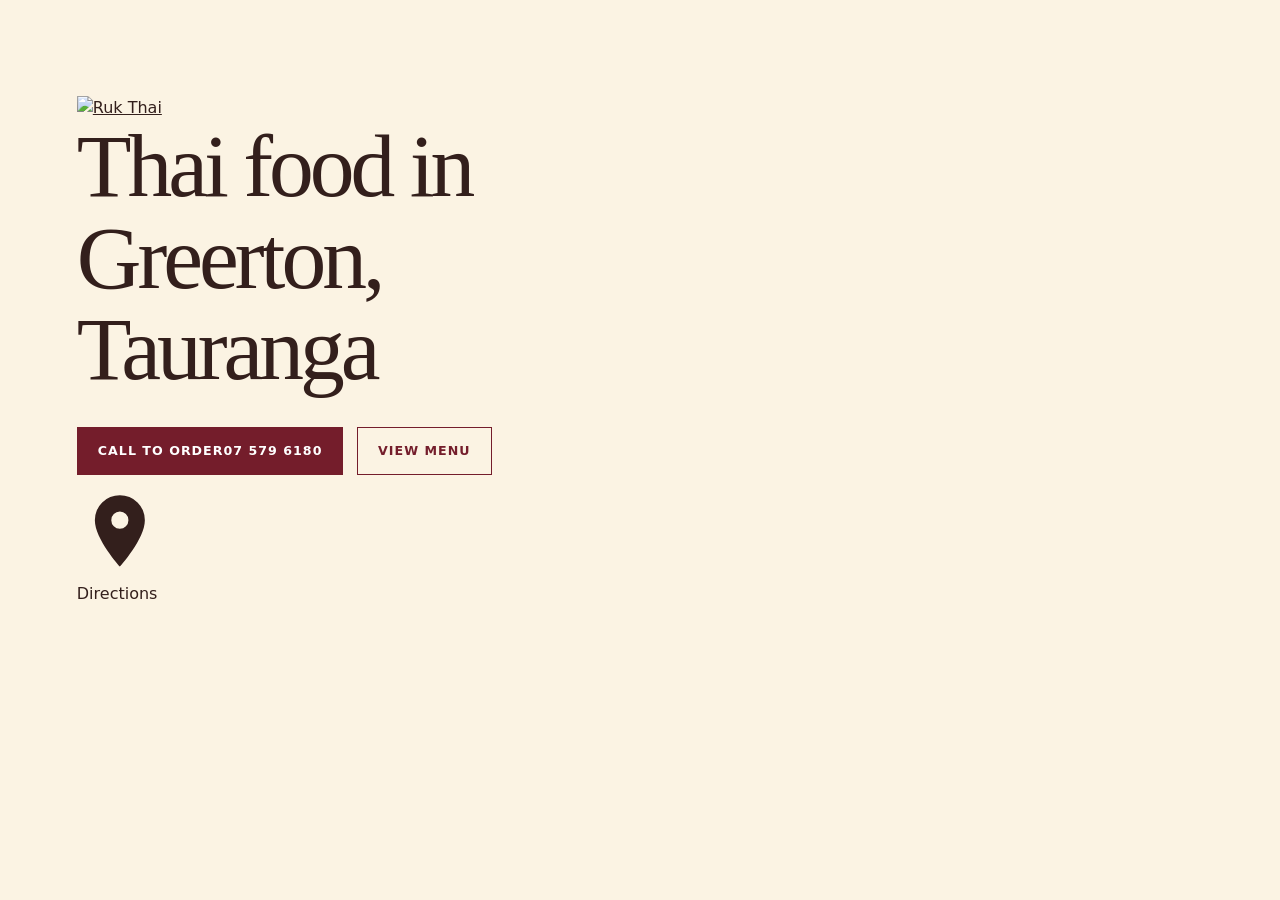
==== index.html @ 43a54f12 "Load dedicated mobile landscape hero styles" ====
<!doctype html>
<html lang="en-NZ">
<head>
<meta charset="utf-8">
<meta name="viewport" content="width=device-width,initial-scale=1,viewport-fit=cover">
<title>Ruk Thai | Thai Restaurant Greerton, Tauranga</title>
<meta name="description" content="Ruk Thai in Greerton, Tauranga. Call to order, view the menu, or get directions.">
<meta name="theme-color" content="#741d2b">
<link rel="stylesheet" href="styles.css">
<link rel="stylesheet" href="mobile-portrait.css">
<link rel="stylesheet" href="mobile-landscape.css">
</head>
<body class="portrait-gateway">
<main id="main">
<section class="hero" aria-label="Ruk Thai landing page">
  <div class="hero-copy">
    <a class="mobile-hero-logo" href="index.html" aria-label="Ruk Thai home">
      <img src="assets/brand/ruk-thai-logo-banner.png" alt="Ruk Thai">
    </a>
    <h1>Thai food in Greerton, Tauranga</h1>
    <div class="hero-actions">
      <a class="btn btn-primary" href="tel:+6475796180" aria-label="Call Ruk Thai on 07 579 6180">
        <span class="cta-icon" aria-hidden="true"><svg viewBox="0 0 24 24" fill="none" stroke="currentColor" stroke-width="1.8" stroke-linecap="round" stroke-linejoin="round"><path d="M22 16.92v3a2 2 0 0 1-2.18 2 19.79 19.79 0 0 1-8.63-3.07 19.5 19.5 0 0 1-6-6A19.79 19.79 0 0 1 2.12 4.18 2 2 0 0 1 4.11 2h3a2 2 0 0 1 2 1.72c.12.9.33 1.78.62 2.63a2 2 0 0 1-.45 2.11L8 9.73a16 16 0 0 0 6 6l1.27-1.27a2 2 0 0 1 2.11-.45c.85.29 1.73.5 2.63.62A2 2 0 0 1 22 16.92z"/></svg></span>
        <span class="cta-title">CALL TO ORDER</span>
        <span class="cta-phone">07 579 6180</span>
      </a>
      <a class="btn btn-outline" href="menu.html">
        <span class="cta-secondary-icon" aria-hidden="true"><svg viewBox="0 0 24 24" fill="none" stroke="currentColor" stroke-width="1.7" stroke-linecap="round" stroke-linejoin="round"><path d="M4 3.5h6a2 2 0 0 1 2 2V21a2.5 2.5 0 0 0-2.5-2.5H4z"/><path d="M20 3.5h-6a2 2 0 0 0-2 2V21a2.5 2.5 0 0 1 2.5-2.5H20z"/><path d="M6.5 7h3M6.5 10h3M14.5 7h3M14.5 10h3"/></svg></span>
        <span>View Menu</span>
      </a>
      <a class="text-link" href="directions.html" aria-label="Directions and location information for Ruk Thai">
        <span class="cta-secondary-icon" aria-hidden="true"><svg viewBox="0 0 24 24" fill="currentColor"><path d="M12 2a7 7 0 0 0-7 7c0 5.25 7 13 7 13s7-7.75 7-13a7 7 0 0 0-7-7zm0 9.4A2.4 2.4 0 1 1 12 6.6a2.4 2.4 0 0 1 0 4.8z"/></svg></span>
        <span>Directions</span>
      </a>
    </div>
  </div>
</section>
</main>
</body>
</html>
---- styles.css ----
*{box-sizing:border-box}html{scroll-behavior:smooth}body{margin:0;background:#fbf3e3;color:#331f1c;font-family:Inter,ui-sans-serif,system-ui,-apple-system,BlinkMacSystemFont,"Segoe UI",sans-serif;line-height:1.55}img{display:block;max-width:100%;height:auto}a{color:inherit}h1,h2,h3{font-family:Georgia,"Times New Roman",serif;font-weight:500;line-height:1.02;margin:0}h1{font-size:clamp(3rem,7vw,7.5rem);letter-spacing:-.045em;max-width:10ch}h2{font-size:clamp(2.35rem,4.4vw,5rem);letter-spacing:-.035em}h3{font-size:1.2rem}.skip-link{position:absolute;left:-9999px}.skip-link:focus{left:1rem;top:1rem;background:#fff;padding:.7rem 1rem;z-index:999}.site-header{position:sticky;top:0;z-index:40;display:grid;grid-template-columns:220px 1fr auto;align-items:center;gap:2rem;padding:.75rem clamp(1rem,4vw,4rem);background:rgba(251,243,227,.93);backdrop-filter:blur(12px);border-bottom:1px solid rgba(116,29,43,.15)}.brand img{width:210px}.desktop-nav{display:flex;justify-content:center;gap:2rem;font-size:.92rem;font-weight:700}.desktop-nav a,.text-link{text-decoration:none}.desktop-nav a:hover,.text-link:hover{text-decoration:underline;text-underline-offset:4px}.btn{display:inline-flex;align-items:center;justify-content:center;min-height:48px;padding:.8rem 1.25rem;text-decoration:none;text-transform:uppercase;letter-spacing:.08em;font-size:.79rem;font-weight:800;border:1px solid transparent}.btn-primary{background:#741d2b;color:#fff}.btn-primary:hover{background:#5f1622}.btn-outline{border-color:#741d2b;color:#741d2b;background:transparent}.eyebrow,.section-kicker{text-transform:uppercase;letter-spacing:.16em;font-size:.73rem;font-weight:800;color:#9b6d27}.hero{min-height:78vh;display:grid;grid-template-columns:.9fr 1.1fr;align-items:center;gap:2vw;padding:clamp(3rem,6vw,7rem) clamp(1.2rem,6vw,7rem)}.hero-copy{position:relative;z-index:2}.hero-lead{font-size:clamp(1.15rem,2vw,1.55rem);max-width:34rem;color:#654842}.hero-actions{display:flex;gap:.85rem;flex-wrap:wrap;align-items:center;margin-top:2rem}.hero-art{margin:0;justify-self:end;width:min(760px,100%)}.hero-art img{width:100%;object-fit:contain}.intro-strip{display:grid;grid-template-columns:repeat(3,1fr);gap:1px;background:#c8a760;border-top:1px solid #c8a760;border-bottom:1px solid #c8a760}.intro-strip>div{background:#f3e5c8;padding:1.35rem clamp(1rem,4vw,4rem);display:flex;flex-direction:column}.intro-strip span{font-size:.72rem;text-transform:uppercase;letter-spacing:.13em;color:#8b672e}.intro-strip strong{font-size:1rem}.editorial-food{display:grid;grid-template-columns:1.25fr .75fr .7fr;align-items:center;gap:clamp(1rem,4vw,5rem);padding:clamp(5rem,9vw,10rem) clamp(1.2rem,6vw,7rem)}.food-large,.food-small{margin:0}.food-copy p:not(.eyebrow){font-size:1.1rem;color:#654842}.lunch{margin:0 clamp(1.2rem,6vw,7rem);background:#701b29;color:#fff;display:grid;grid-template-columns:.7fr 1.3fr;gap:4rem;padding:clamp(2.5rem,5vw,5rem)}.lunch .eyebrow{color:#e4c37a}.lunch h2{font-size:clamp(2.8rem,5vw,5.5rem)}.lunch-time{font-size:1.25rem}.lunch .btn-primary{background:#e1b34e;color:#3d241c}.lunch-list{columns:2;column-gap:3rem;padding-left:1.2rem;margin:0}.lunch-list li{break-inside:avoid;margin:0 0 1.15rem;padding-left:.4rem}.lunch-list strong,.lunch-list span{display:block}.lunch-list span{opacity:.8;font-size:.92rem}.menu-wrap{padding:clamp(5rem,8vw,8rem) clamp(1.2rem,6vw,7rem)}.menu-heading{max-width:760px}.menu-heading p:last-child{color:#6b4b44}.menu-nav{position:sticky;top:76px;z-index:30;display:flex;gap:.55rem;overflow-x:auto;padding:1rem 0;margin:2rem 0 3rem;background:#fbf3e3;border-bottom:1px solid #d9c9a9;scrollbar-width:thin}.menu-nav a{white-space:nowrap;text-decoration:none;padding:.55rem .8rem;border:1px solid #cdbb96;font-size:.78rem;font-weight:700}.menu-nav a:hover,.menu-nav a.active{background:#741d2b;color:#fff;border-color:#741d2b}.menu-section{scroll-margin-top:150px;padding:3rem 0 4.5rem;border-bottom:1px solid #d8c7a4}.menu-section>h2{font-size:clamp(2.4rem,4vw,4.4rem);margin-bottom:2rem}.menu-grid{display:grid;grid-template-columns:repeat(2,minmax(0,1fr));column-gap:4rem}.menu-item{padding:1rem 0 1.15rem;border-top:1px solid rgba(116,29,43,.16)}.menu-item-head{display:grid;grid-template-columns:1fr auto;gap:1rem;align-items:start}.menu-item h3{color:#5f1723}.menu-item p{margin:.4rem 0 0;color:#624943}.price{font-weight:800;color:#741d2b;white-space:nowrap}.menu-note{margin-top:2rem;padding:1.15rem 1.3rem;border-left:3px solid #b98a2f;background:#f4e6c9}.menu-note p{margin:.25rem 0}.food-break{display:grid;grid-template-columns:1fr .8fr 1fr;align-items:center;gap:3rem;padding:clamp(4rem,7vw,7rem) clamp(1.2rem,6vw,7rem);background:#efe0c2}.food-break figure{margin:0}.food-break>div{text-align:center}.food-break h2{color:#741d2b}.visit{padding:clamp(5rem,8vw,9rem) clamp(1.2rem,6vw,7rem);display:grid;grid-template-columns:.7fr 1.3fr;gap:5rem;align-items:center}.visit-copy h2{font-size:clamp(2.5rem,4.4vw,5rem)}dl{margin:2rem 0}dl div{display:grid;grid-template-columns:150px 1fr;border-top:1px solid #d7c4a0;padding:.8rem 0}dt{font-weight:800}dd{margin:0}.visit-actions{display:flex;gap:1rem;align-items:center;flex-wrap:wrap}.storefront{margin:0}.storefront img{width:100%;object-fit:contain}footer{text-align:center;padding:3rem 1rem 6rem;background:#3a1c1c;color:#f8eddc}footer img{width:min(460px,80vw);margin:0 auto 1rem;filter:saturate(.8)}footer p{margin:.35rem}.back-top{display:inline-block;margin-top:1.2rem}.mobile-bar{display:none}.reveal{opacity:0;transform:translateY(14px);transition:opacity .5s ease,transform .5s ease}.reveal.in{opacity:1;transform:none}@media (prefers-reduced-motion:reduce){html{scroll-behavior:auto}.reveal{opacity:1;transform:none;transition:none}}@media(max-width:900px){body{padding-bottom:64px}.site-header{grid-template-columns:1fr auto;padding:.6rem 1rem}.brand img{width:165px}.desktop-nav{display:none}.header-call{font-size:.7rem;min-height:42px;padding:.65rem .85rem}.hero{min-height:auto;grid-template-columns:1fr;padding:3rem 1rem 2rem}.hero-copy{order:1}.hero-art{order:2;width:100%;margin-top:1.5rem}.hero-art img{max-height:52vh}.hero-actions .text-link{width:100%;margin-top:.3rem}.intro-strip{grid-template-columns:1fr}.intro-strip>div{padding:1rem}.editorial-food{grid-template-columns:1fr;padding:4rem 1rem}.food-large{order:1}.food-copy{order:2}.food-small{order:3;width:75%;justify-self:end}.lunch{margin:0 1rem;grid-template-columns:1fr;gap:2rem;padding:2rem 1.25rem}.lunch-list{columns:1}.menu-wrap{padding:4rem 1rem}.menu-nav{top:63px;margin-right:-1rem;padding-right:1rem}.menu-grid{grid-template-columns:1fr}.menu-section{padding:2.5rem 0 3.5rem}.food-break{grid-template-columns:1fr;padding:4rem 1rem}.food-break figure:first-child{width:85%}.food-break figure:last-child{width:78%;justify-self:end}.visit{grid-template-columns:1fr;padding:4rem 1rem;gap:2rem}.storefront{order:-1}dl div{grid-template-columns:120px 1fr}.mobile-bar{position:fixed;display:grid;grid-template-columns:repeat(3,1fr);bottom:0;left:0;right:0;z-index:60;background:#741d2b;color:#fff;border-top:1px solid rgba(255,255,255,.22)}.mobile-bar a{text-align:center;text-decoration:none;text-transform:uppercase;letter-spacing:.09em;font-weight:800;font-size:.76rem;padding:1rem .3rem;min-height:56px}footer{padding-bottom:2rem}}@media(max-width:520px){h1{font-size:clamp(2.7rem,14vw,4.6rem)}.site-header{grid-template-columns:1fr}.header-call{display:none}.brand img{width:180px}.hero{padding-top:2.2rem}.hero-art img{max-height:43vh}.intro-strip strong{font-size:.93rem}.menu-item-head{grid-template-columns:1fr auto}.menu-item h3{font-size:1.07rem}.price{font-size:.92rem}.food-small{width:92%}.visit-copy h2{font-size:2.5rem}}
---- mobile-portrait.css ----
/* Ruk Thai — approved mobile portrait landing target.
   Intentionally scoped to portrait mobile only so desktop/landscape remain untouched. */

@media (max-width: 600px) and (orientation: portrait) {
  html,
  body {
    min-width: 0;
  }

  body {
    padding-bottom: 0;
    background: #f5e6c7;
  }

  body.portrait-gateway {
    width: 100%;
    height: 100dvh;
    min-height: 100dvh;
    max-height: 100dvh;
    overflow: hidden;
  }

  .hero {
    position: relative;
    isolation: isolate;
    display: block;
    width: 100%;
    height: 100dvh;
    min-height: 100dvh;
    max-height: 100dvh;
    padding: 0;
    overflow: hidden;
    background-color: #f4dfba;
    background-image: url("assets/hero/hero-portrait.png");
    background-repeat: no-repeat;
    background-position: center top;
    background-size: cover;
  }

  .hero-copy {
    position: absolute;
    inset: 0;
    z-index: 2;
    width: 100%;
    height: 100%;
  }

  .hero-copy > .eyebrow,
  .hero-copy > .hero-lead,
  .hero-art {
    display: none !important;
  }

  /* Position and scale intentionally unchanged from the approved pass. */
  .mobile-hero-logo {
    position: absolute;
    top: 24.7%;
    left: 20.8%;
    width: 78%;
    margin: 0;
    isolation: isolate;
    text-decoration: none;
  }

  /* Visible but fully feathered parchment separation behind the logo.
     Extends farther left to protect the gold ornament over the dark artwork. */
  .mobile-hero-logo::before {
    content: "";
    position: absolute;
    z-index: -1;
    inset: -25% -8% -25% -22%;
    pointer-events: none;
    background: radial-gradient(
      ellipse at 45% 50%,
      rgba(255, 249, 234, .94) 0%,
      rgba(255, 247, 229, .82) 30%,
      rgba(255, 244, 221, .58) 48%,
      rgba(255, 242, 216, .28) 64%,
      rgba(255, 242, 216, .10) 73%,
      rgba(255, 242, 216, 0) 86%
    );
    filter: blur(8px);
  }

  .mobile-hero-logo img {
    position: relative;
    z-index: 1;
    width: 100%;
    height: auto;
    object-fit: contain;
    filter: contrast(1.14) saturate(1.08) drop-shadow(0 1px 0 rgba(82, 11, 23, .18));
  }

  .hero h1 {
    position: absolute;
    top: 40.5%;
    left: 39%;
    width: 49%;
    max-width: none;
    margin: 0;
    color: #65151f;
    font-family: Georgia, "Times New Roman", serif;
    font-size: clamp(1.72rem, 7.1vw, 2.3rem);
    font-weight: 400;
    line-height: .97;
    letter-spacing: -.035em;
    text-align: center;
    text-wrap: balance;
  }

  .hero-actions {
    position: absolute;
    top: 55.2%;
    left: 41.5%;
    width: 52%;
    display: grid;
    grid-template-columns: repeat(2, minmax(0, 1fr));
    gap: .62rem .48rem;
    margin: 0;
  }

  .hero-actions .btn,
  .hero-actions .text-link {
    width: auto;
    min-width: 0;
    margin: 0;
    box-shadow: none;
    text-decoration: none;
  }

  .hero-actions .btn-primary {
    grid-column: 1 / -1;
    min-height: 4rem;
    display: grid;
    grid-template-columns: auto 1fr;
    grid-template-rows: auto auto;
    align-items: center;
    column-gap: .7rem;
    padding: .62rem .72rem;
    border: 1px solid #d8a13a;
    border-radius: .62rem;
    background: linear-gradient(180deg, #741724 0%, #65131e 100%);
    color: #f4d98f;
    box-shadow: 0 .28rem .65rem rgba(73, 29, 10, .14);
    text-transform: none;
    letter-spacing: normal;
  }

  .hero-actions .btn-primary .cta-icon {
    grid-row: 1 / 3;
    width: 1.5rem;
    height: 1.5rem;
    display: grid;
    place-items: center;
  }

  .hero-actions .btn-primary .cta-title {
    align-self: end;
    font-size: clamp(.86rem, 3.8vw, 1.03rem);
    line-height: 1;
    letter-spacing: .05em;
  }

  .hero-actions .btn-primary .cta-phone {
    align-self: start;
    margin-top: .24rem;
    color: #fff0d7;
    font-family: Georgia, "Times New Roman", serif;
    font-size: clamp(.78rem, 3.35vw, .94rem);
    font-weight: 400;
    letter-spacing: .04em;
  }

  .hero-actions .btn-outline,
  .hero-actions .text-link {
    min-height: 4.35rem;
    display: flex;
    flex-direction: column;
    align-items: center;
    justify-content: center;
    gap: .32rem;
    padding: .48rem .28rem;
    border: 1px solid #c89331;
    border-radius: 0;
    background: rgba(255, 244, 221, .46);
    color: #65151f;
    text-transform: uppercase;
    letter-spacing: .05em;
    font-size: clamp(.66rem, 2.8vw, .78rem);
    font-weight: 700;
    line-height: 1.08;
    text-align: center;
  }

  .hero-actions .text-link {
    width: auto;
  }

  .hero-actions .cta-secondary-icon {
    width: 1.55rem;
    height: 1.55rem;
    color: #d3982c;
  }

  .hero-actions svg {
    display: block;
    width: 100%;
    height: 100%;
  }

  .mobile-bar {
    display: none !important;
  }
}

@media (max-width: 380px) and (orientation: portrait) {
  .mobile-hero-logo {
    left: 20%;
    width: 79%;
  }

  .hero h1 {
    left: 38%;
    width: 51%;
    font-size: clamp(1.58rem, 7vw, 1.9rem);
  }

  .hero-actions {
    left: 40.5%;
    width: 53.5%;
  }
}
---- mobile-landscape.css ----
/* Ruk Thai — dedicated mobile landscape landing composition.
   Intentionally separate from the approved portrait rules. */

@media (orientation: landscape) and (max-height: 600px) {
  html,
  body {
    width: 100%;
    height: 100%;
    min-width: 0;
    margin: 0;
    padding: 0;
    overflow: hidden;
    overscroll-behavior: none;
    background: #f4dfba;
  }

  body.portrait-gateway {
    width: 100vw;
    height: 100dvh;
    min-height: 100dvh;
    max-height: 100dvh;
    padding: 0;
    overflow: hidden;
  }

  .hero {
    position: relative;
    isolation: isolate;
    display: block;
    width: 100vw;
    height: 100dvh;
    min-height: 100dvh;
    max-height: 100dvh;
    margin: 0;
    padding: 0;
    overflow: hidden;
    background-color: #f4dfba;
    background-image: url("assets/hero/hero-landscape.png");
    background-repeat: no-repeat;
    background-position: left center;
    background-size: cover;
  }

  .hero-copy {
    position: absolute;
    inset: 0;
    z-index: 2;
    width: 100%;
    height: 100%;
  }

  /* Landscape has its own logo proportions and placement. */
  .mobile-hero-logo {
    position: absolute;
    top: 6.5%;
    left: 56%;
    width: 36%;
    max-width: none;
    margin: 0;
    text-decoration: none;
  }

  .mobile-hero-logo::before {
    display: none;
  }

  .mobile-hero-logo img {
    display: block;
    width: 100%;
    height: auto;
    max-height: 27dvh;
    object-fit: contain;
    filter: contrast(1.12) saturate(1.07) drop-shadow(0 1px 0 rgba(82, 11, 23, .14));
  }

  .hero h1 {
    position: absolute;
    top: 36.5%;
    left: 52.5%;
    width: 44%;
    max-width: none;
    margin: 0;
    color: #65151f;
    font-family: Georgia, "Times New Roman", serif;
    font-size: clamp(1.22rem, 4.8dvh, 2rem);
    font-weight: 400;
    line-height: 1;
    letter-spacing: -.025em;
    text-align: center;
    white-space: nowrap;
  }

  .hero-actions {
    position: absolute;
    top: 49.5%;
    left: 59.5%;
    width: 32.5%;
    display: grid;
    grid-template-columns: repeat(2, minmax(0, 1fr));
    gap: .42rem .38rem;
    margin: 0;
    padding: 0;
  }

  .hero-actions .btn,
  .hero-actions .text-link {
    width: auto;
    min-width: 0;
    margin: 0;
    box-shadow: none;
    text-decoration: none;
  }

  .hero-actions .btn-primary {
    grid-column: 1 / -1;
    min-height: 3.05rem;
    display: grid;
    grid-template-columns: auto 1fr;
    grid-template-rows: auto auto;
    align-items: center;
    column-gap: .58rem;
    padding: .44rem .66rem;
    border: 1px solid #d8a13a;
    border-radius: .55rem;
    background: linear-gradient(180deg, #741724 0%, #65131e 100%);
    color: #f4d98f;
    box-shadow: 0 .2rem .45rem rgba(73, 29, 10, .13);
    text-transform: none;
    letter-spacing: normal;
  }

  .hero-actions .btn-primary .cta-icon {
    grid-row: 1 / 3;
    width: 1.22rem;
    height: 1.22rem;
    display: grid;
    place-items: center;
  }

  .hero-actions .btn-primary .cta-title {
    align-self: end;
    font-size: clamp(.68rem, 2.7dvh, .88rem);
    line-height: 1;
    letter-spacing: .05em;
  }

  .hero-actions .btn-primary .cta-phone {
    align-self: start;
    margin-top: .17rem;
    color: #fff0d7;
    font-family: Georgia, "Times New Roman", serif;
    font-size: clamp(.68rem, 2.45dvh, .82rem);
    font-weight: 400;
    line-height: 1;
    letter-spacing: .035em;
  }

  .hero-actions .btn-outline,
  .hero-actions .text-link {
    min-height: 3.15rem;
    display: flex;
    flex-direction: column;
    align-items: center;
    justify-content: center;
    gap: .2rem;
    padding: .32rem .22rem;
    border: 1px solid #c89331;
    border-radius: 0;
    background: rgba(255, 244, 221, .46);
    color: #65151f;
    text-transform: uppercase;
    letter-spacing: .045em;
    font-size: clamp(.58rem, 2.15dvh, .72rem);
    font-weight: 700;
    line-height: 1.05;
    text-align: center;
  }

  .hero-actions .cta-secondary-icon {
    width: 1.18rem;
    height: 1.18rem;
    color: #d3982c;
  }

  .hero-actions svg {
    display: block;
    width: 100%;
    height: 100%;
  }
}

/* Short landscape phones: keep the same composition, simply tighten vertically. */
@media (orientation: landscape) and (max-height: 430px) {
  .mobile-hero-logo {
    top: 4.5%;
    left: 57%;
    width: 34.5%;
  }

  .hero h1 {
    top: 34%;
    left: 52.5%;
    width: 44%;
    font-size: clamp(1.05rem, 4.8dvh, 1.45rem);
  }

  .hero-actions {
    top: 47%;
    left: 60%;
    width: 31.5%;
    gap: .34rem .32rem;
  }

  .hero-actions .btn-primary {
    min-height: 2.75rem;
    padding: .35rem .58rem;
  }

  .hero-actions .btn-outline,
  .hero-actions .text-link {
    min-height: 2.8rem;
  }
}
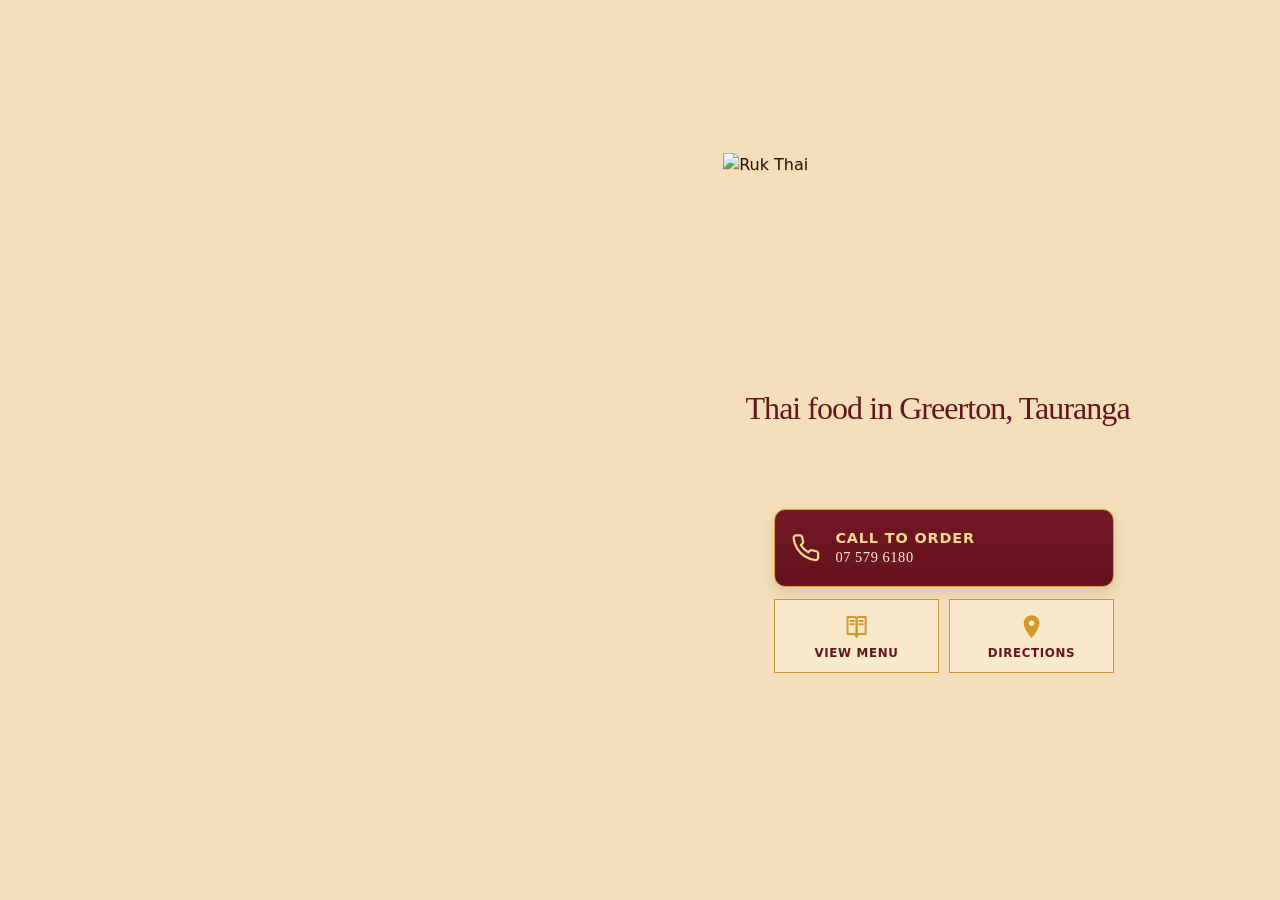
==== commit 31b673f2: "Load dedicated desktop landing styles" ====
--- a/index.html
+++ b/index.html
@@ -9,6 +9,7 @@
 <link rel="stylesheet" href="styles.css">
 <link rel="stylesheet" href="mobile-portrait.css">
 <link rel="stylesheet" href="mobile-landscape.css">
+<link rel="stylesheet" href="desktop-landing.css">
 </head>
 <body class="portrait-gateway">
 <main id="main">
--- a/mobile-landscape.css
+++ b/mobile-landscape.css
@@ -1,88 +1,98 @@
 /* Ruk Thai — dedicated mobile landscape landing composition.
-   Intentionally separate from the approved portrait rules. */
+   This is intentionally independent of the approved portrait layout. */
 
 @media (orientation: landscape) and (max-height: 600px) {
   html,
-  body {
+  body,
+  body.portrait-gateway,
+  #main {
     width: 100%;
-    height: 100%;
-    min-width: 0;
-    margin: 0;
-    padding: 0;
-    overflow: hidden;
-    overscroll-behavior: none;
-    background: #f4dfba;
-  }
-
-  body.portrait-gateway {
-    width: 100vw;
-    height: 100dvh;
-    min-height: 100dvh;
-    max-height: 100dvh;
-    padding: 0;
-    overflow: hidden;
-  }
-
-  .hero {
-    position: relative;
-    isolation: isolate;
-    display: block;
-    width: 100vw;
     height: 100dvh;
     min-height: 100dvh;
     max-height: 100dvh;
     margin: 0;
     padding: 0;
     overflow: hidden;
-    background-color: #f4dfba;
-    background-image: url("assets/hero/hero-landscape.png");
-    background-repeat: no-repeat;
-    background-position: left center;
-    background-size: cover;
+    overscroll-behavior: none;
+    background: #f4dfba;
+  }
+
+  body.portrait-gateway {
+    width: 100dvw;
+    max-width: 100dvw;
+  }
+
+  /* Landscape uses the approved horizontal artwork only. */
+  .hero {
+    position: relative;
+    isolation: isolate;
+    display: block !important;
+    grid-template-columns: none !important;
+    width: 100dvw !important;
+    max-width: 100dvw !important;
+    height: 100dvh !important;
+    min-height: 100dvh !important;
+    max-height: 100dvh !important;
+    margin: 0 !important;
+    padding: 0 !important;
+    overflow: hidden !important;
+    background-color: #f4dfba !important;
+    background-image: url("assets/hero/hero-landscape.png") !important;
+    background-repeat: no-repeat !important;
+    background-position: left center !important;
+    background-size: cover !important;
   }
 
   .hero-copy {
-    position: absolute;
-    inset: 0;
+    position: absolute !important;
+    inset: 0 !important;
     z-index: 2;
-    width: 100%;
-    height: 100%;
-  }
-
-  /* Landscape has its own logo proportions and placement. */
+    width: 100% !important;
+    height: 100% !important;
+    margin: 0 !important;
+    padding: 0 !important;
+  }
+
+  /* Exact requested landscape-only changes from the previous pass:
+     logo +18%; content 6 percentage points left / 5 points down. */
   .mobile-hero-logo {
-    position: absolute;
-    top: 6.5%;
-    left: 56%;
-    width: 36%;
-    max-width: none;
-    margin: 0;
+    position: absolute !important;
+    top: 13.5% !important;
+    left: 49.5% !important;
+    width: 41.89% !important;
+    max-width: none !important;
+    margin: 0 !important;
+    padding: 0 !important;
+    isolation: auto !important;
     text-decoration: none;
   }
 
   .mobile-hero-logo::before {
-    display: none;
+    display: none !important;
+    content: none !important;
   }
 
   .mobile-hero-logo img {
     display: block;
-    width: 100%;
-    height: auto;
-    max-height: 27dvh;
+    width: 100% !important;
+    height: auto !important;
+    max-width: 100% !important;
+    max-height: 31.86dvh !important;
     object-fit: contain;
     filter: contrast(1.12) saturate(1.07) drop-shadow(0 1px 0 rgba(82, 11, 23, .14));
   }
 
   .hero h1 {
-    position: absolute;
-    top: 36.5%;
-    left: 52.5%;
-    width: 44%;
-    max-width: none;
-    margin: 0;
+    position: absolute !important;
+    top: 42.5% !important;
+    left: 44.5% !important;
+    width: 46% !important;
+    max-width: none !important;
+    margin: 0 !important;
+    padding: 0 !important;
     color: #65151f;
     font-family: Georgia, "Times New Roman", serif;
-    font-size: clamp(1.22rem, 4.8dvh, 2rem);
+    font-size: clamp(1.5128rem, 6.405dvh, 2.4644rem) !important;
     font-weight: 400;
     line-height: 1;
     letter-spacing: -.025em;
@@ -90,36 +100,41 @@
     white-space: nowrap;
   }
 
+  /* Width 35.5% -> 40.825% is exactly +15%, which makes each
+     secondary grid cell 15% wider when the gaps are also scaled 15%. */
   .hero-actions {
-    position: absolute;
-    top: 49.5%;
-    left: 59.5%;
-    width: 32.5%;
-    display: grid;
-    grid-template-columns: repeat(2, minmax(0, 1fr));
-    gap: .42rem .38rem;
-    margin: 0;
-    padding: 0;
+    position: absolute !important;
+    top: 56.5% !important;
+    left: 51.5% !important;
+    width: 40.825% !important;
+    display: grid !important;
+    grid-template-columns: repeat(2, minmax(0, 1fr)) !important;
+    gap: .552rem .483rem !important;
+    margin: 0 !important;
+    padding: 0 !important;
   }
 
   .hero-actions .btn,
   .hero-actions .text-link {
-    width: auto;
-    min-width: 0;
-    margin: 0;
+    min-width: 0 !important;
+    margin: 0 !important;
     box-shadow: none;
     text-decoration: none;
   }
 
+  /* Container grew 15%; 97.391304% of it yields exactly +12%
+     versus the previous full-width primary action. */
   .hero-actions .btn-primary {
     grid-column: 1 / -1;
-    min-height: 3.05rem;
+    width: 97.391304% !important;
+    justify-self: center;
+    min-height: 3.7856rem !important;
     display: grid;
     grid-template-columns: auto 1fr;
     grid-template-rows: auto auto;
     align-items: center;
-    column-gap: .58rem;
-    padding: .44rem .66rem;
+    column-gap: .7296rem;
+    padding: .56rem .8288rem !important;
     border: 1px solid #d8a13a;
     border-radius: .55rem;
     background: linear-gradient(180deg, #741724 0%, #65131e 100%);
@@ -131,25 +146,25 @@
 
   .hero-actions .btn-primary .cta-icon {
     grid-row: 1 / 3;
-    width: 1.22rem;
-    height: 1.22rem;
+    width: 1.5048rem;
+    height: 1.5048rem;
     display: grid;
     place-items: center;
   }
 
   .hero-actions .btn-primary .cta-title {
     align-self: end;
-    font-size: clamp(.68rem, 2.7dvh, .88rem);
+    font-size: clamp(.8436rem, 3.306dvh, 1.0716rem);
     line-height: 1;
     letter-spacing: .05em;
   }
 
   .hero-actions .btn-primary .cta-phone {
     align-self: start;
-    margin-top: .17rem;
+    margin-top: .2052rem;
     color: #fff0d7;
     font-family: Georgia, "Times New Roman", serif;
-    font-size: clamp(.68rem, 2.45dvh, .82rem);
+    font-size: clamp(.8208rem, 2.964dvh, 1.0032rem);
     font-weight: 400;
     line-height: 1;
     letter-spacing: .035em;
@@ -157,28 +172,29 @@
 
   .hero-actions .btn-outline,
   .hero-actions .text-link {
-    min-height: 3.15rem;
-    display: flex;
-    flex-direction: column;
-    align-items: center;
-    justify-content: center;
-    gap: .2rem;
-    padding: .32rem .22rem;
+    width: 100% !important;
+    min-height: 4.163rem !important;
+    display: flex !important;
+    flex-direction: column !important;
+    align-items: center !important;
+    justify-content: center !important;
+    gap: .2736rem;
+    padding: .46rem .322rem !important;
     border: 1px solid #c89331;
     border-radius: 0;
     background: rgba(255, 244, 221, .46);
     color: #65151f;
     text-transform: uppercase;
     letter-spacing: .045em;
-    font-size: clamp(.58rem, 2.15dvh, .72rem);
+    font-size: clamp(.7068rem, 2.622dvh, .8664rem);
     font-weight: 700;
     line-height: 1.05;
     text-align: center;
   }
 
   .hero-actions .cta-secondary-icon {
-    width: 1.18rem;
-    height: 1.18rem;
+    width: 1.482rem;
+    height: 1.482rem;
     color: #d3982c;
   }
 
@@ -189,35 +205,36 @@
   }
 }
 
-/* Short landscape phones: keep the same composition, simply tighten vertically. */
 @media (orientation: landscape) and (max-height: 430px) {
+  /* Active compact-landscape refinement only. */
   .mobile-hero-logo {
-    top: 4.5%;
-    left: 57%;
-    width: 34.5%;
+    top: 11.5% !important;
+    left: 48.5% !important;
+    width: 44.132% !important;
   }
 
   .hero h1 {
-    top: 34%;
-    left: 52.5%;
-    width: 44%;
-    font-size: clamp(1.05rem, 4.8dvh, 1.45rem);
+    top: 40% !important;
+    left: 42.5% !important;
+    width: 46% !important;
+    font-size: clamp(1.4757rem, 6.832dvh, 2.0496rem) !important;
   }
 
   .hero-actions {
-    top: 47%;
-    left: 60%;
-    width: 31.5%;
-    gap: .34rem .32rem;
+    top: 54% !important;
+    left: 50.5% !important;
+    width: 39.1% !important;
+    gap: .46rem .414rem !important;
   }
 
   .hero-actions .btn-primary {
-    min-height: 2.75rem;
-    padding: .35rem .58rem;
+    width: 97.391304% !important;
+    min-height: 3.5683rem !important;
+    padding: .484rem .6944rem !important;
   }
 
   .hero-actions .btn-outline,
   .hero-actions .text-link {
-    min-height: 2.8rem;
+    min-height: 3.7881rem !important;
   }
 }
--- a/desktop-landing.css
+++ b/desktop-landing.css
@@ -0,0 +1,217 @@
+/* Ruk Thai — dedicated desktop landing composition.
+   Portrait and mobile landscape are approved and intentionally untouched. */
+
+@media (min-width: 901px) and (min-height: 601px) {
+  html,
+  body,
+  body.portrait-gateway,
+  #main {
+    width: 100%;
+    height: 100dvh;
+    min-height: 100dvh;
+    max-height: 100dvh;
+    margin: 0;
+    padding: 0;
+    overflow: hidden;
+    overscroll-behavior: none;
+    background: #f4dfba;
+  }
+
+  body.portrait-gateway {
+    width: 100dvw;
+    max-width: 100dvw;
+  }
+
+  .hero {
+    position: relative;
+    isolation: isolate;
+    display: block !important;
+    grid-template-columns: none !important;
+    width: 100dvw !important;
+    max-width: 100dvw !important;
+    height: 100dvh !important;
+    min-height: 100dvh !important;
+    max-height: 100dvh !important;
+    margin: 0 !important;
+    padding: 0 !important;
+    overflow: hidden !important;
+    background-color: #f4dfba !important;
+    background-image: url("assets/hero/hero-desktop.png") !important;
+    background-repeat: no-repeat !important;
+    background-position: left center !important;
+    background-size: cover !important;
+  }
+
+  .hero-copy {
+    position: absolute !important;
+    inset: 0 !important;
+    z-index: 2;
+    width: 100% !important;
+    height: 100% !important;
+    margin: 0 !important;
+    padding: 0 !important;
+  }
+
+  /* Strongest visual element: transparent supplied Ruk Thai wordmark. */
+  .mobile-hero-logo {
+    position: absolute !important;
+    top: 17% !important;
+    left: 56.5% !important;
+    width: 33.5% !important;
+    max-width: none !important;
+    margin: 0 !important;
+    padding: 0 !important;
+    text-decoration: none;
+    isolation: auto !important;
+  }
+
+  .mobile-hero-logo::before {
+    display: none !important;
+    content: none !important;
+  }
+
+  .mobile-hero-logo img {
+    display: block;
+    width: 100% !important;
+    height: auto !important;
+    max-width: 100% !important;
+    max-height: 31dvh !important;
+    object-fit: contain;
+    filter: contrast(1.13) saturate(1.07) drop-shadow(0 1px 0 rgba(82, 11, 23, .13));
+  }
+
+  .hero h1 {
+    position: absolute !important;
+    top: 43.5% !important;
+    left: 54% !important;
+    width: 38.5% !important;
+    max-width: none !important;
+    margin: 0 !important;
+    padding: 0 !important;
+    color: #65151f;
+    font-family: Georgia, "Times New Roman", serif;
+    font-size: clamp(2rem, 2.45vw, 3.35rem) !important;
+    font-weight: 400;
+    line-height: 1.02;
+    letter-spacing: -.03em;
+    text-align: center;
+    white-space: nowrap;
+  }
+
+  .hero-actions {
+    position: absolute !important;
+    top: 56.5% !important;
+    left: 60.5% !important;
+    width: 26.5% !important;
+    display: grid !important;
+    grid-template-columns: repeat(2, minmax(0, 1fr)) !important;
+    gap: .78rem .68rem !important;
+    margin: 0 !important;
+    padding: 0 !important;
+  }
+
+  .hero-actions .btn,
+  .hero-actions .text-link {
+    min-width: 0 !important;
+    margin: 0 !important;
+    text-decoration: none;
+    box-shadow: none;
+  }
+
+  .hero-actions .btn-primary {
+    grid-column: 1 / -1;
+    width: 100% !important;
+    min-height: 4.9rem !important;
+    display: grid;
+    grid-template-columns: auto 1fr;
+    grid-template-rows: auto auto;
+    align-items: center;
+    column-gap: .9rem;
+    padding: .72rem 1rem !important;
+    border: 1px solid #d8a13a;
+    border-radius: .7rem;
+    background: linear-gradient(180deg, #741724 0%, #65131e 100%);
+    color: #f4d98f;
+    box-shadow: 0 .35rem .8rem rgba(73, 29, 10, .13);
+    text-transform: none;
+    letter-spacing: normal;
+  }
+
+  .hero-actions .btn-primary .cta-icon {
+    grid-row: 1 / 3;
+    width: 1.85rem;
+    height: 1.85rem;
+    display: grid;
+    place-items: center;
+  }
+
+  .hero-actions .btn-primary .cta-title {
+    align-self: end;
+    font-size: clamp(.9rem, .9vw, 1.1rem);
+    line-height: 1;
+    letter-spacing: .06em;
+  }
+
+  .hero-actions .btn-primary .cta-phone {
+    align-self: start;
+    margin-top: .3rem;
+    color: #fff0d7;
+    font-family: Georgia, "Times New Roman", serif;
+    font-size: clamp(.9rem, .92vw, 1.1rem);
+    font-weight: 400;
+    line-height: 1;
+    letter-spacing: .04em;
+  }
+
+  .hero-actions .btn-outline,
+  .hero-actions .text-link {
+    width: 100% !important;
+    min-height: 4.6rem !important;
+    display: flex !important;
+    flex-direction: column !important;
+    align-items: center !important;
+    justify-content: center !important;
+    gap: .38rem;
+    padding: .55rem .5rem !important;
+    border: 1px solid #c89331;
+    border-radius: 0;
+    background: rgba(255, 244, 221, .42);
+    color: #65151f;
+    text-transform: uppercase;
+    letter-spacing: .055em;
+    font-size: clamp(.74rem, .72vw, .9rem);
+    font-weight: 700;
+    line-height: 1.05;
+    text-align: center;
+  }
+
+  .hero-actions .cta-secondary-icon {
+    width: 1.7rem;
+    height: 1.7rem;
+    color: #d3982c;
+  }
+
+  .hero-actions svg {
+    display: block;
+    width: 100%;
+    height: 100%;
+  }
+}
+
+/* Large desktop: preserve the same composition while avoiding over-expansion. */
+@media (min-width: 1440px) and (min-height: 760px) {
+  .mobile-hero-logo {
+    left: 57% !important;
+    width: 31.5% !important;
+  }
+
+  .hero h1 {
+    left: 54.5% !important;
+    width: 38% !important;
+  }
+
+  .hero-actions {
+    left: 61% !important;
+    width: 25.5% !important;
+  }
+}
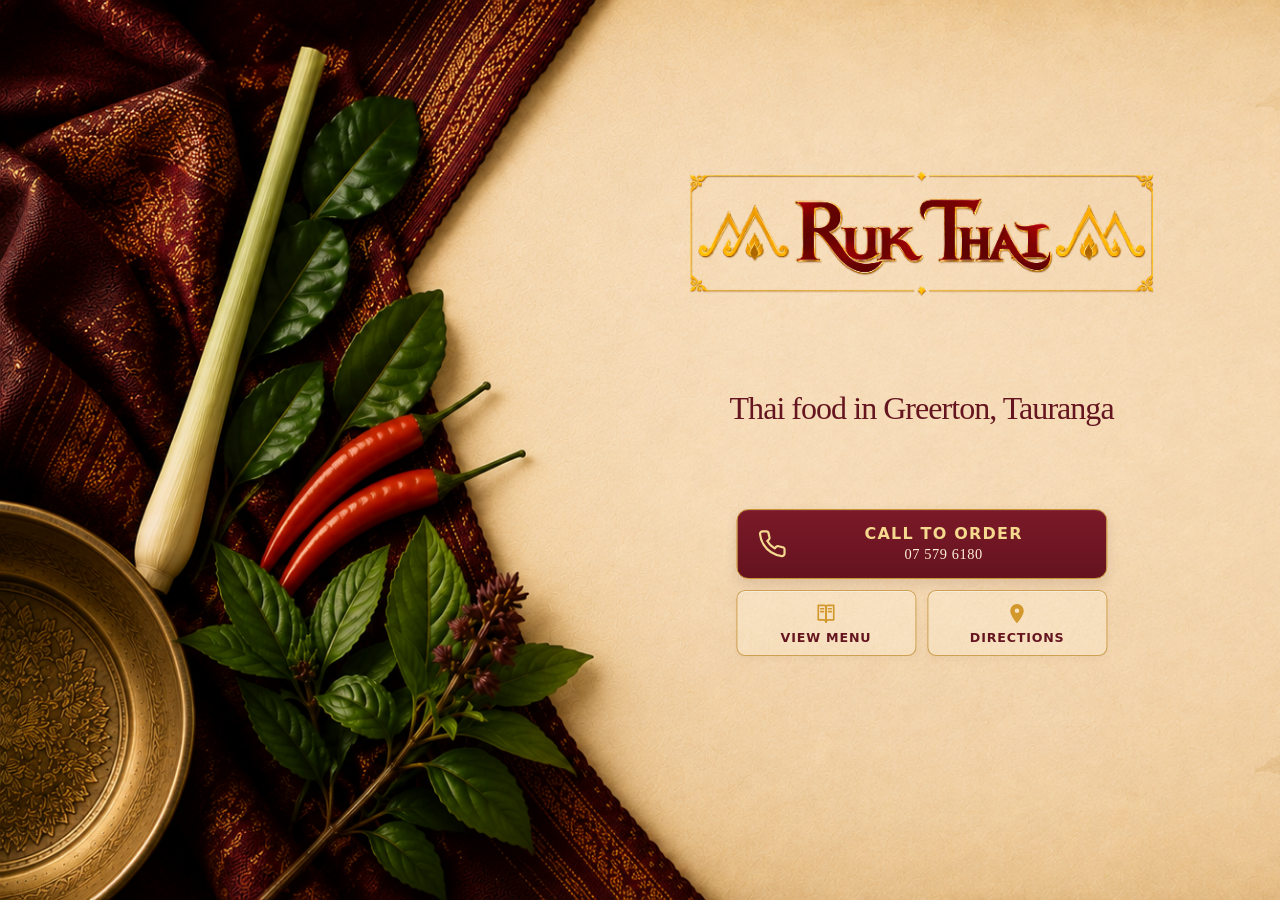
==== commit e924cdf1: "Merge remote-tracking branch 'origin/codex/mobile-landscape-target' into codex/desktop-landing-targe" ====
--- a/index.html
+++ b/index.html
@@ -10,6 +10,7 @@
 <link rel="stylesheet" href="mobile-portrait.css">
 <link rel="stylesheet" href="mobile-landscape.css">
 <link rel="stylesheet" href="desktop-landing.css">
+<link rel="stylesheet" href="desktop.css">
 </head>
 <body class="portrait-gateway">
 <main id="main">
--- a/styles.css
+++ b/styles.css
@@ -1 +1,5 @@
-*{box-sizing:border-box}html{scroll-behavior:smooth}body{margin:0;background:#fbf3e3;color:#331f1c;font-family:Inter,ui-sans-serif,system-ui,-apple-system,BlinkMacSystemFont,"Segoe UI",sans-serif;line-height:1.55}img{display:block;max-width:100%;height:auto}a{color:inherit}h1,h2,h3{font-family:Georgia,"Times New Roman",serif;font-weight:500;line-height:1.02;margin:0}h1{font-size:clamp(3rem,7vw,7.5rem);letter-spacing:-.045em;max-width:10ch}h2{font-size:clamp(2.35rem,4.4vw,5rem);letter-spacing:-.035em}h3{font-size:1.2rem}.skip-link{position:absolute;left:-9999px}.skip-link:focus{left:1rem;top:1rem;background:#fff;padding:.7rem 1rem;z-index:999}.site-header{position:sticky;top:0;z-index:40;display:grid;grid-template-columns:220px 1fr auto;align-items:center;gap:2rem;padding:.75rem clamp(1rem,4vw,4rem);background:rgba(251,243,227,.93);backdrop-filter:blur(12px);border-bottom:1px solid rgba(116,29,43,.15)}.brand img{width:210px}.desktop-nav{display:flex;justify-content:center;gap:2rem;font-size:.92rem;font-weight:700}.desktop-nav a,.text-link{text-decoration:none}.desktop-nav a:hover,.text-link:hover{text-decoration:underline;text-underline-offset:4px}.btn{display:inline-flex;align-items:center;justify-content:center;min-height:48px;padding:.8rem 1.25rem;text-decoration:none;text-transform:uppercase;letter-spacing:.08em;font-size:.79rem;font-weight:800;border:1px solid transparent}.btn-primary{background:#741d2b;color:#fff}.btn-primary:hover{background:#5f1622}.btn-outline{border-color:#741d2b;color:#741d2b;background:transparent}.eyebrow,.section-kicker{text-transform:uppercase;letter-spacing:.16em;font-size:.73rem;font-weight:800;color:#9b6d27}.hero{min-height:78vh;display:grid;grid-template-columns:.9fr 1.1fr;align-items:center;gap:2vw;padding:clamp(3rem,6vw,7rem) clamp(1.2rem,6vw,7rem)}.hero-copy{position:relative;z-index:2}.hero-lead{font-size:clamp(1.15rem,2vw,1.55rem);max-width:34rem;color:#654842}.hero-actions{display:flex;gap:.85rem;flex-wrap:wrap;align-items:center;margin-top:2rem}.hero-art{margin:0;justify-self:end;width:min(760px,100%)}.hero-art img{width:100%;object-fit:contain}.intro-strip{display:grid;grid-template-columns:repeat(3,1fr);gap:1px;background:#c8a760;border-top:1px solid #c8a760;border-bottom:1px solid #c8a760}.intro-strip>div{background:#f3e5c8;padding:1.35rem clamp(1rem,4vw,4rem);display:flex;flex-direction:column}.intro-strip span{font-size:.72rem;text-transform:uppercase;letter-spacing:.13em;color:#8b672e}.intro-strip strong{font-size:1rem}.editorial-food{display:grid;grid-template-columns:1.25fr .75fr .7fr;align-items:center;gap:clamp(1rem,4vw,5rem);padding:clamp(5rem,9vw,10rem) clamp(1.2rem,6vw,7rem)}.food-large,.food-small{margin:0}.food-copy p:not(.eyebrow){font-size:1.1rem;color:#654842}.lunch{margin:0 clamp(1.2rem,6vw,7rem);background:#701b29;color:#fff;display:grid;grid-template-columns:.7fr 1.3fr;gap:4rem;padding:clamp(2.5rem,5vw,5rem)}.lunch .eyebrow{color:#e4c37a}.lunch h2{font-size:clamp(2.8rem,5vw,5.5rem)}.lunch-time{font-size:1.25rem}.lunch .btn-primary{background:#e1b34e;color:#3d241c}.lunch-list{columns:2;column-gap:3rem;padding-left:1.2rem;margin:0}.lunch-list li{break-inside:avoid;margin:0 0 1.15rem;padding-left:.4rem}.lunch-list strong,.lunch-list span{display:block}.lunch-list span{opacity:.8;font-size:.92rem}.menu-wrap{padding:clamp(5rem,8vw,8rem) clamp(1.2rem,6vw,7rem)}.menu-heading{max-width:760px}.menu-heading p:last-child{color:#6b4b44}.menu-nav{position:sticky;top:76px;z-index:30;display:flex;gap:.55rem;overflow-x:auto;padding:1rem 0;margin:2rem 0 3rem;background:#fbf3e3;border-bottom:1px solid #d9c9a9;scrollbar-width:thin}.menu-nav a{white-space:nowrap;text-decoration:none;padding:.55rem .8rem;border:1px solid #cdbb96;font-size:.78rem;font-weight:700}.menu-nav a:hover,.menu-nav a.active{background:#741d2b;color:#fff;border-color:#741d2b}.menu-section{scroll-margin-top:150px;padding:3rem 0 4.5rem;border-bottom:1px solid #d8c7a4}.menu-section>h2{font-size:clamp(2.4rem,4vw,4.4rem);margin-bottom:2rem}.menu-grid{display:grid;grid-template-columns:repeat(2,minmax(0,1fr));column-gap:4rem}.menu-item{padding:1rem 0 1.15rem;border-top:1px solid rgba(116,29,43,.16)}.menu-item-head{display:grid;grid-template-columns:1fr auto;gap:1rem;align-items:start}.menu-item h3{color:#5f1723}.menu-item p{margin:.4rem 0 0;color:#624943}.price{font-weight:800;color:#741d2b;white-space:nowrap}.menu-note{margin-top:2rem;padding:1.15rem 1.3rem;border-left:3px solid #b98a2f;background:#f4e6c9}.menu-note p{margin:.25rem 0}.food-break{display:grid;grid-template-columns:1fr .8fr 1fr;align-items:center;gap:3rem;padding:clamp(4rem,7vw,7rem) clamp(1.2rem,6vw,7rem);background:#efe0c2}.food-break figure{margin:0}.food-break>div{text-align:center}.food-break h2{color:#741d2b}.visit{padding:clamp(5rem,8vw,9rem) clamp(1.2rem,6vw,7rem);display:grid;grid-template-columns:.7fr 1.3fr;gap:5rem;align-items:center}.visit-copy h2{font-size:clamp(2.5rem,4.4vw,5rem)}dl{margin:2rem 0}dl div{display:grid;grid-template-columns:150px 1fr;border-top:1px solid #d7c4a0;padding:.8rem 0}dt{font-weight:800}dd{margin:0}.visit-actions{display:flex;gap:1rem;align-items:center;flex-wrap:wrap}.storefront{margin:0}.storefront img{width:100%;object-fit:contain}footer{text-align:center;padding:3rem 1rem 6rem;background:#3a1c1c;color:#f8eddc}footer img{width:min(460px,80vw);margin:0 auto 1rem;filter:saturate(.8)}footer p{margin:.35rem}.back-top{display:inline-block;margin-top:1.2rem}.mobile-bar{display:none}.reveal{opacity:0;transform:translateY(14px);transition:opacity .5s ease,transform .5s ease}.reveal.in{opacity:1;transform:none}@media (prefers-reduced-motion:reduce){html{scroll-behavior:auto}.reveal{opacity:1;transform:none;transition:none}}@media(max-width:900px){body{padding-bottom:64px}.site-header{grid-template-columns:1fr auto;padding:.6rem 1rem}.brand img{width:165px}.desktop-nav{display:none}.header-call{font-size:.7rem;min-height:42px;padding:.65rem .85rem}.hero{min-height:auto;grid-template-columns:1fr;padding:3rem 1rem 2rem}.hero-copy{order:1}.hero-art{order:2;width:100%;margin-top:1.5rem}.hero-art img{max-height:52vh}.hero-actions .text-link{width:100%;margin-top:.3rem}.intro-strip{grid-template-columns:1fr}.intro-strip>div{padding:1rem}.editorial-food{grid-template-columns:1fr;padding:4rem 1rem}.food-large{order:1}.food-copy{order:2}.food-small{order:3;width:75%;justify-self:end}.lunch{margin:0 1rem;grid-template-columns:1fr;gap:2rem;padding:2rem 1.25rem}.lunch-list{columns:1}.menu-wrap{padding:4rem 1rem}.menu-nav{top:63px;margin-right:-1rem;padding-right:1rem}.menu-grid{grid-template-columns:1fr}.menu-section{padding:2.5rem 0 3.5rem}.food-break{grid-template-columns:1fr;padding:4rem 1rem}.food-break figure:first-child{width:85%}.food-break figure:last-child{width:78%;justify-self:end}.visit{grid-template-columns:1fr;padding:4rem 1rem;gap:2rem}.storefront{order:-1}dl div{grid-template-columns:120px 1fr}.mobile-bar{position:fixed;display:grid;grid-template-columns:repeat(3,1fr);bottom:0;left:0;right:0;z-index:60;background:#741d2b;color:#fff;border-top:1px solid rgba(255,255,255,.22)}.mobile-bar a{text-align:center;text-decoration:none;text-transform:uppercase;letter-spacing:.09em;font-weight:800;font-size:.76rem;padding:1rem .3rem;min-height:56px}footer{padding-bottom:2rem}}@media(max-width:520px){h1{font-size:clamp(2.7rem,14vw,4.6rem)}.site-header{grid-template-columns:1fr}.header-call{display:none}.brand img{width:180px}.hero{padding-top:2.2rem}.hero-art img{max-height:43vh}.intro-strip strong{font-size:.93rem}.menu-item-head{grid-template-columns:1fr auto}.menu-item h3{font-size:1.07rem}.price{font-size:.92rem}.food-small{width:92%}.visit-copy h2{font-size:2.5rem}}+*{box-sizing:border-box}html{scroll-behavior:smooth}body{margin:0;background:#fbf3e3;color:#331f1c;font-family:Inter,ui-sans-serif,system-ui,-apple-system,BlinkMacSystemFont,"Segoe UI",sans-serif;line-height:1.55}img{display:block;max-width:100%;height:auto}a{color:inherit}h1,h2,h3{font-family:Georgia,"Times New Roman",serif;font-weight:500;line-height:1.02;margin:0}h1{font-size:clamp(3rem,7vw,7.5rem);letter-spacing:-.045em;max-width:10ch}h2{font-size:clamp(2.35rem,4.4vw,5rem);letter-spacing:-.035em}h3{font-size:1.2rem}.skip-link{position:absolute;left:-9999px}.skip-link:focus{left:1rem;top:1rem;background:#fff;padding:.7rem 1rem;z-index:999}.site-header{position:sticky;top:0;z-index:40;display:grid;grid-template-columns:220px 1fr auto;align-items:center;gap:2rem;padding:.75rem clamp(1rem,4vw,4rem);background:rgba(251,243,227,.93);backdrop-filter:blur(12px);border-bottom:1px solid rgba(116,29,43,.15)}.brand img{width:210px}.desktop-nav{display:flex;justify-content:center;gap:2rem;font-size:.92rem;font-weight:700}.desktop-nav a,.text-link{text-decoration:none}.desktop-nav a:hover,.text-link:hover{text-decoration:underline;text-underline-offset:4px}.btn{display:inline-flex;align-items:center;justify-content:center;min-height:48px;padding:.8rem 1.25rem;text-decoration:none;text-transform:uppercase;letter-spacing:.08em;font-size:.79rem;font-weight:800;border:1px solid transparent}.btn-primary{background:#741d2b;color:#fff}.btn-primary:hover{background:#5f1622}.btn-outline{border-color:#741d2b;color:#741d2b;background:transparent}.eyebrow,.section-kicker{text-transform:uppercase;letter-spacing:.16em;font-size:.73rem;font-weight:800;color:#9b6d27}.hero{min-height:78vh;display:grid;grid-template-columns:.9fr 1.1fr;align-items:center;gap:2vw;padding:clamp(3rem,6vw,7rem) clamp(1.2rem,6vw,7rem)}.hero-copy{position:relative;z-index:2}.hero-lead{font-size:clamp(1.15rem,2vw,1.55rem);max-width:34rem;color:#654842}.hero-actions{display:flex;gap:.85rem;flex-wrap:wrap;align-items:center;margin-top:2rem}.hero-art{margin:0;justify-self:end;width:min(760px,100%)}.hero-art img{width:100%;object-fit:contain}.intro-strip{display:grid;grid-template-columns:repeat(3,1fr);gap:1px;background:#c8a760;border-top:1px solid #c8a760;border-bottom:1px solid #c8a760}.intro-strip>div{background:#f3e5c8;padding:1.35rem clamp(1rem,4vw,4rem);display:flex;flex-direction:column}.intro-strip span{font-size:.72rem;text-transform:uppercase;letter-spacing:.13em;color:#8b672e}.intro-strip strong{font-size:1rem}.editorial-food{display:grid;grid-template-columns:1.25fr .75fr .7fr;align-items:center;gap:clamp(1rem,4vw,5rem);padding:clamp(5rem,9vw,10rem) clamp(1.2rem,6vw,7rem)}.food-large,.food-small{margin:0}.food-copy p:not(.eyebrow){font-size:1.1rem;color:#654842}.lunch{margin:0 clamp(1.2rem,6vw,7rem);background:#701b29;color:#fff;display:grid;grid-template-columns:.7fr 1.3fr;gap:4rem;padding:clamp(2.5rem,5vw,5rem)}.lunch .eyebrow{color:#e4c37a}.lunch h2{font-size:clamp(2.8rem,5vw,5.5rem)}.lunch-time{font-size:1.25rem}.lunch .btn-primary{background:#e1b34e;color:#3d241c}.lunch-list{columns:2;column-gap:3rem;padding-left:1.2rem;margin:0}.lunch-list li{break-inside:avoid;margin:0 0 1.15rem;padding-left:.4rem}.lunch-list strong,.lunch-list span{display:block}.lunch-list span{opacity:.8;font-size:.92rem}.menu-wrap{padding:clamp(5rem,8vw,8rem) clamp(1.2rem,6vw,7rem)}.menu-heading{max-width:760px}.menu-heading p:last-child{color:#6b4b44}.menu-nav{position:sticky;top:76px;z-index:30;display:flex;gap:.55rem;overflow-x:auto;padding:1rem 0;margin:2rem 0 3rem;background:#fbf3e3;border-bottom:1px solid #d9c9a9;scrollbar-width:thin}.menu-nav a{white-space:nowrap;text-decoration:none;padding:.55rem .8rem;border:1px solid #cdbb96;font-size:.78rem;font-weight:700}.menu-nav a:hover,.menu-nav a.active{background:#741d2b;color:#fff;border-color:#741d2b}.menu-section{scroll-margin-top:150px;padding:3rem 0 4.5rem;border-bottom:1px solid #d8c7a4}.menu-section>h2{font-size:clamp(2.4rem,4vw,4.4rem);margin-bottom:2rem}.menu-grid{display:grid;grid-template-columns:repeat(2,minmax(0,1fr));column-gap:4rem}.menu-item{padding:1rem 0 1.15rem;border-top:1px solid rgba(116,29,43,.16)}.menu-item-head{display:grid;grid-template-columns:1fr auto;gap:1rem;align-items:start}.menu-item h3{color:#5f1723}.menu-item p{margin:.4rem 0 0;color:#624943}.price{font-weight:800;color:#741d2b;white-space:nowrap}.menu-note{margin-top:2rem;padding:1.15rem 1.3rem;border-left:3px solid #b98a2f;background:#f4e6c9}.menu-note p{margin:.25rem 0}.food-break{display:grid;grid-template-columns:1fr .8fr 1fr;align-items:center;gap:3rem;padding:clamp(4rem,7vw,7rem) clamp(1.2rem,6vw,7rem);background:#efe0c2}.food-break figure{margin:0}.food-break>div{text-align:center}.food-break h2{color:#741d2b}.visit{padding:clamp(5rem,8vw,9rem) clamp(1.2rem,6vw,7rem);display:grid;grid-template-columns:.7fr 1.3fr;gap:5rem;align-items:center}.visit-copy h2{font-size:clamp(2.5rem,4.4vw,5rem)}dl{margin:2rem 0}dl div{display:grid;grid-template-columns:150px 1fr;border-top:1px solid #d7c4a0;padding:.8rem 0}dt{font-weight:800}dd{margin:0}.visit-actions{display:flex;gap:1rem;align-items:center;flex-wrap:wrap}.storefront{margin:0}.storefront img{width:100%;object-fit:contain}footer{text-align:center;padding:3rem 1rem 6rem;background:#3a1c1c;color:#f8eddc}footer img{width:min(460px,80vw);margin:0 auto 1rem;filter:saturate(.8)}footer p{margin:.35rem}.back-top{display:inline-block;margin-top:1.2rem}.mobile-bar{display:none}.reveal{opacity:0;transform:translateY(14px);transition:opacity .5s ease,transform .5s ease}.reveal.in{opacity:1;transform:none}@media (prefers-reduced-motion:reduce){html{scroll-behavior:auto}.reveal{opacity:1;transform:none;transition:none}}@media(max-width:900px){body{padding-bottom:64px}.site-header{grid-template-columns:1fr auto;padding:.6rem 1rem}.brand img{width:165px}.desktop-nav{display:none}.header-call{font-size:.7rem;min-height:42px;padding:.65rem .85rem}.hero{min-height:auto;grid-template-columns:1fr;padding:3rem 1rem 2rem}.hero-copy{order:1}.hero-art{order:2;width:100%;margin-top:1.5rem}.hero-art img{max-height:52vh}.hero-actions .text-link{width:100%;margin-top:.3rem}.intro-strip{grid-template-columns:1fr}.intro-strip>div{padding:1rem}.editorial-food{grid-template-columns:1fr;padding:4rem 1rem}.food-large{order:1}.food-copy{order:2}.food-small{order:3;width:75%;justify-self:end}.lunch{margin:0 1rem;grid-template-columns:1fr;gap:2rem;padding:2rem 1.25rem}.lunch-list{columns:1}.menu-wrap{padding:4rem 1rem}.menu-nav{top:63px;margin-right:-1rem;padding-right:1rem}.menu-grid{grid-template-columns:1fr}.menu-section{padding:2.5rem 0 3.5rem}.food-break{grid-template-columns:1fr;padding:4rem 1rem}.food-break figure:first-child{width:85%}.food-break figure:last-child{width:78%;justify-self:end}.visit{grid-template-columns:1fr;padding:4rem 1rem;gap:2rem}.storefront{order:-1}dl div{grid-template-columns:120px 1fr}.mobile-bar{position:fixed;display:grid;grid-template-columns:repeat(3,1fr);bottom:0;left:0;right:0;z-index:60;background:#741d2b;color:#fff;border-top:1px solid rgba(255,255,255,.22)}.mobile-bar a{text-align:center;text-decoration:none;text-transform:uppercase;letter-spacing:.09em;font-weight:800;font-size:.76rem;padding:1rem .3rem;min-height:56px}footer{padding-bottom:2rem}}@media(max-width:520px){h1{font-size:clamp(2.7rem,14vw,4.6rem)}.site-header{grid-template-columns:1fr}.header-call{display:none}.brand img{width:180px}.hero{padding-top:2.2rem}.hero-art img{max-height:43vh}.intro-strip strong{font-size:.93rem}.menu-item-head{grid-template-columns:1fr auto}.menu-item h3{font-size:1.07rem}.price{font-size:.92rem}.food-small{width:92%}.visit-copy h2{font-size:2.5rem}}
+
+/* Desktop landing gateway — intentionally desktop-only. */
+@media (min-width:901px) and (min-height:601px){html,body,body.portrait-gateway,#main{width:100%;height:100dvh;min-height:100dvh;max-height:100dvh;margin:0;padding:0;overflow:hidden;overscroll-behavior:none;background:#f4dfba}body.portrait-gateway{width:100dvw;max-width:100dvw}.hero{position:relative;isolation:isolate;display:block!important;grid-template-columns:none!important;width:100dvw!important;max-width:100dvw!important;height:100dvh!important;min-height:100dvh!important;max-height:100dvh!important;margin:0!important;padding:0!important;overflow:hidden!important;background-color:#f4dfba!important;background-image:url("assets/hero/hero-desktop.png")!important;background-repeat:no-repeat!important;background-position:left center!important;background-size:cover!important}.hero-copy{position:absolute!important;inset:0!important;z-index:2;width:100%!important;height:100%!important;margin:0!important;padding:0!important}.mobile-hero-logo{position:absolute!important;top:17%!important;left:56.5%!important;width:33.5%!important;max-width:none!important;margin:0!important;padding:0!important;text-decoration:none;isolation:auto!important}.mobile-hero-logo::before{display:none!important;content:none!important}.mobile-hero-logo img{display:block;width:100%!important;height:auto!important;max-width:100%!important;max-height:31dvh!important;object-fit:contain;filter:contrast(1.13) saturate(1.07) drop-shadow(0 1px 0 rgba(82,11,23,.13))}.hero h1{position:absolute!important;top:43.5%!important;left:54%!important;width:38.5%!important;max-width:none!important;margin:0!important;padding:0!important;color:#65151f;font-family:Georgia,"Times New Roman",serif;font-size:clamp(2rem,2.45vw,3.35rem)!important;font-weight:400;line-height:1.02;letter-spacing:-.03em;text-align:center;white-space:nowrap}.hero-actions{position:absolute!important;top:56.5%!important;left:60.5%!important;width:26.5%!important;display:grid!important;grid-template-columns:repeat(2,minmax(0,1fr))!important;gap:.78rem .68rem!important;margin:0!important;padding:0!important}.hero-actions .btn,.hero-actions .text-link{min-width:0!important;margin:0!important;text-decoration:none;box-shadow:none}.hero-actions .btn-primary{grid-column:1/-1;width:100%!important;min-height:4.9rem!important;display:grid;grid-template-columns:auto 1fr;grid-template-rows:auto auto;align-items:center;column-gap:.9rem;padding:.72rem 1rem!important;border:1px solid #d8a13a;border-radius:.7rem;background:linear-gradient(180deg,#741724 0%,#65131e 100%);color:#f4d98f;box-shadow:0 .35rem .8rem rgba(73,29,10,.13);text-transform:none;letter-spacing:normal}.hero-actions .btn-primary .cta-icon{grid-row:1/3;width:1.85rem;height:1.85rem;display:grid;place-items:center}.hero-actions .btn-primary .cta-title{align-self:end;font-size:clamp(.9rem,.9vw,1.1rem);line-height:1;letter-spacing:.06em}.hero-actions .btn-primary .cta-phone{align-self:start;margin-top:.3rem;color:#fff0d7;font-family:Georgia,"Times New Roman",serif;font-size:clamp(.9rem,.92vw,1.1rem);font-weight:400;line-height:1;letter-spacing:.04em}.hero-actions .btn-outline,.hero-actions .text-link{width:100%!important;min-height:4.6rem!important;display:flex!important;flex-direction:column!important;align-items:center!important;justify-content:center!important;gap:.38rem;padding:.55rem .5rem!important;border:1px solid #c89331;border-radius:0;background:rgba(255,244,221,.42);color:#65151f;text-transform:uppercase;letter-spacing:.055em;font-size:clamp(.74rem,.72vw,.9rem);font-weight:700;line-height:1.05;text-align:center}.hero-actions .cta-secondary-icon{width:1.7rem;height:1.7rem;color:#d3982c}.hero-actions svg{display:block;width:100%;height:100%}}
+@media (min-width:1440px) and (min-height:760px){.mobile-hero-logo{left:57%!important;width:31.5%!important}.hero h1{left:54.5%!important;width:38%!important}.hero-actions{left:61%!important;width:25.5%!important}}
--- a/mobile-landscape.css
+++ b/mobile-landscape.css
@@ -238,3 +238,184 @@
     min-height: 3.7881rem !important;
   }
 }
+
+/* =========================================================
+   RUK THAI — MOBILE LANDSCAPE FINAL SCALE PASS
+   Approved landscape composition.
+   Overrides compact-height rules above.
+   ========================================================= */
+
+@media (orientation: landscape) and (max-height: 430px) {
+
+  .mobile-hero-logo {
+    top: 8% !important;
+    left: 54% !important;
+    width: 38% !important;
+  }
+
+  .hero h1 {
+    top: 39% !important;
+    left: 49% !important;
+    width: 49% !important;
+    font-size: clamp(1.22rem, 5.8dvh, 1.72rem) !important;
+    line-height: 1 !important;
+  }
+
+  .hero-actions {
+    top: 52% !important;
+    left: 55% !important;
+    width: 38% !important;
+    gap: .46rem .42rem !important;
+  }
+
+  .hero-actions .btn-primary {
+    min-height: 3.4rem !important;
+    padding: .48rem .72rem !important;
+  }
+
+  .hero-actions .btn-primary .cta-icon {
+    width: 1.42rem !important;
+    height: 1.42rem !important;
+  }
+
+  .hero-actions .btn-primary .cta-title {
+    font-size: .88rem !important;
+  }
+
+  .hero-actions .btn-primary .cta-phone {
+    font-size: .78rem !important;
+  }
+
+  .hero-actions .btn-outline,
+  .hero-actions .text-link {
+    min-height: 3.45rem !important;
+    padding: .42rem .3rem !important;
+    font-size: .7rem !important;
+  }
+
+  .hero-actions .cta-secondary-icon {
+    width: 1.42rem !important;
+    height: 1.42rem !important;
+  }
+}
+
+
+/* =========================================================
+   RUK THAI — LANDSCAPE FINAL OVERRIDE
+   ========================================================= */
+
+@media (orientation: landscape) and (max-height: 430px) {
+
+  .mobile-hero-logo {
+    top: 7.5% !important;
+    left: 52.5% !important;
+    width: 41.5% !important;
+  }
+
+  .hero h1 {
+    top: 39% !important;
+    left: 47.5% !important;
+    width: 50.5% !important;
+    font-size: 1.55rem !important;
+  }
+
+  .hero-actions {
+    top: 52% !important;
+    left: 53.5% !important;
+    width: 40.5% !important;
+  }
+
+  .hero-actions .btn-primary {
+    min-height: 3.7rem !important;
+  }
+
+  .hero-actions .btn-outline,
+  .hero-actions .text-link {
+    min-height: 3.7rem !important;
+  }
+
+}
+
+
+/* =========================================================
+   RUK THAI — LANDSCAPE VISUAL WEIGHT FIX
+   Removes the hidden logo height cap.
+   ========================================================= */
+
+@media (orientation: landscape) and (max-height: 430px) {
+
+  .mobile-hero-logo {
+    top: 6.5% !important;
+    left: 52% !important;
+    width: 42% !important;
+  }
+
+  .mobile-hero-logo img {
+    max-height: 35dvh !important;
+  }
+
+  .hero h1 {
+    top: 39.5% !important;
+    left: 47% !important;
+    width: 51% !important;
+    font-size: 1.65rem !important;
+  }
+
+  .hero-actions {
+    top: 53% !important;
+    left: 53% !important;
+    width: 41% !important;
+  }
+
+  .hero-actions .btn-primary {
+    min-height: 3.85rem !important;
+  }
+
+  .hero-actions .btn-outline,
+  .hero-actions .text-link {
+    min-height: 3.8rem !important;
+  }
+
+  .hero-actions .btn-primary .cta-title {
+    font-size: .94rem !important;
+  }
+
+  .hero-actions .btn-primary .cta-phone {
+    font-size: .84rem !important;
+  }
+
+  .hero-actions .btn-outline,
+  .hero-actions .text-link {
+    font-size: .74rem !important;
+  }
+}
+
+
+/* =========================================================
+   RUK THAI — LANDSCAPE CENTRING PASS
+   Keep current scale, just centre the right-hand content block.
+   ========================================================= */
+
+@media (orientation: landscape) and (max-height: 430px) {
+
+  .mobile-hero-logo {
+    left: 68.5% !important;
+    width: 40% !important;
+    transform: translateX(-50%) !important;
+  }
+
+  .hero h1 {
+    left: 68.5% !important;
+    width: 42% !important;
+    transform: translateX(-50%) !important;
+    text-align: center !important;
+  }
+
+  .hero-actions {
+    left: 68.5% !important;
+    width: 40% !important;
+    transform: translateX(-50%) !important;
+  }
+
+}
+
--- a/desktop.css
+++ b/desktop.css
@@ -0,0 +1,119 @@
+
+/* =========================================================
+   RUK THAI — DESKTOP CONTENT CENTRING
+   Centre the live content within the cream field only.
+   ========================================================= */
+
+@media (min-width: 901px) {
+
+  .mobile-hero-logo,
+  .hero h1,
+  .hero-actions {
+    left: 72% !important;
+    transform: translateX(-50%) !important;
+  }
+
+  .mobile-hero-logo {
+    width: 31% !important;
+  }
+
+  .hero h1 {
+    width: 38% !important;
+    text-align: center !important;
+  }
+
+  .hero-actions {
+    width: 32% !important;
+  }
+
+}
+
+
+/* =========================================================
+   RUK THAI — DESKTOP BRAND + CTA POLISH
+   Larger brand presence, centred premium action cluster.
+   ========================================================= */
+
+@media (min-width: 901px) {
+
+  /* Stronger Ruk Thai brand presence */
+  .mobile-hero-logo {
+    left: 72% !important;
+    width: 37% !important;
+    max-width: none !important;
+    transform: translateX(-50%) !important;
+  }
+
+  .mobile-hero-logo img {
+    width: 100% !important;
+    max-width: none !important;
+    max-height: none !important;
+  }
+
+  /* Keep headline centred on the same axis */
+  .hero h1 {
+    left: 72% !important;
+    transform: translateX(-50%) !important;
+    text-align: center !important;
+  }
+
+  /* Centre the complete CTA group */
+  .hero-actions {
+    left: 72% !important;
+    width: 29% !important;
+    transform: translateX(-50%) !important;
+
+    display: grid !important;
+    grid-template-columns: repeat(2, minmax(0, 1fr)) !important;
+    gap: .7rem !important;
+  }
+
+  /* Primary action */
+  .hero-actions .btn-primary {
+    grid-column: 1 / -1 !important;
+    min-height: 4.4rem !important;
+    border: 1px solid #c99535 !important;
+    border-radius: .75rem !important;
+    background: linear-gradient(180deg, #7b1928 0%, #65131f 100%) !important;
+    box-shadow:
+      0 .35rem .8rem rgba(71, 25, 18, .13),
+      inset 0 1px 0 rgba(255,255,255,.08) !important;
+    padding: .75rem 1.25rem !important;
+  }
+
+  .hero-actions .btn-primary .cta-title {
+    font-size: 1rem !important;
+    letter-spacing: .075em !important;
+  }
+
+  .hero-actions .btn-primary .cta-phone {
+    font-size: .9rem !important;
+  }
+
+  /* Secondary actions */
+  .hero-actions .btn-outline,
+  .hero-actions .text-link {
+    min-height: 4.15rem !important;
+    border: 1px solid rgba(190, 137, 42, .72) !important;
+    border-radius: .55rem !important;
+    background: rgba(255, 246, 225, .32) !important;
+    box-shadow:
+      0 .15rem .45rem rgba(91, 55, 21, .05),
+      inset 0 1px 0 rgba(255,255,255,.42) !important;
+    font-size: .79rem !important;
+    letter-spacing: .065em !important;
+  }
+
+  .hero-actions .cta-secondary-icon {
+    width: 1.45rem !important;
+    height: 1.45rem !important;
+  }
+
+  /* Keep every action visually centred */
+  .hero-actions .btn,
+  .hero-actions .text-link {
+    text-align: center !important;
+    justify-content: center !important;
+  }
+}
+
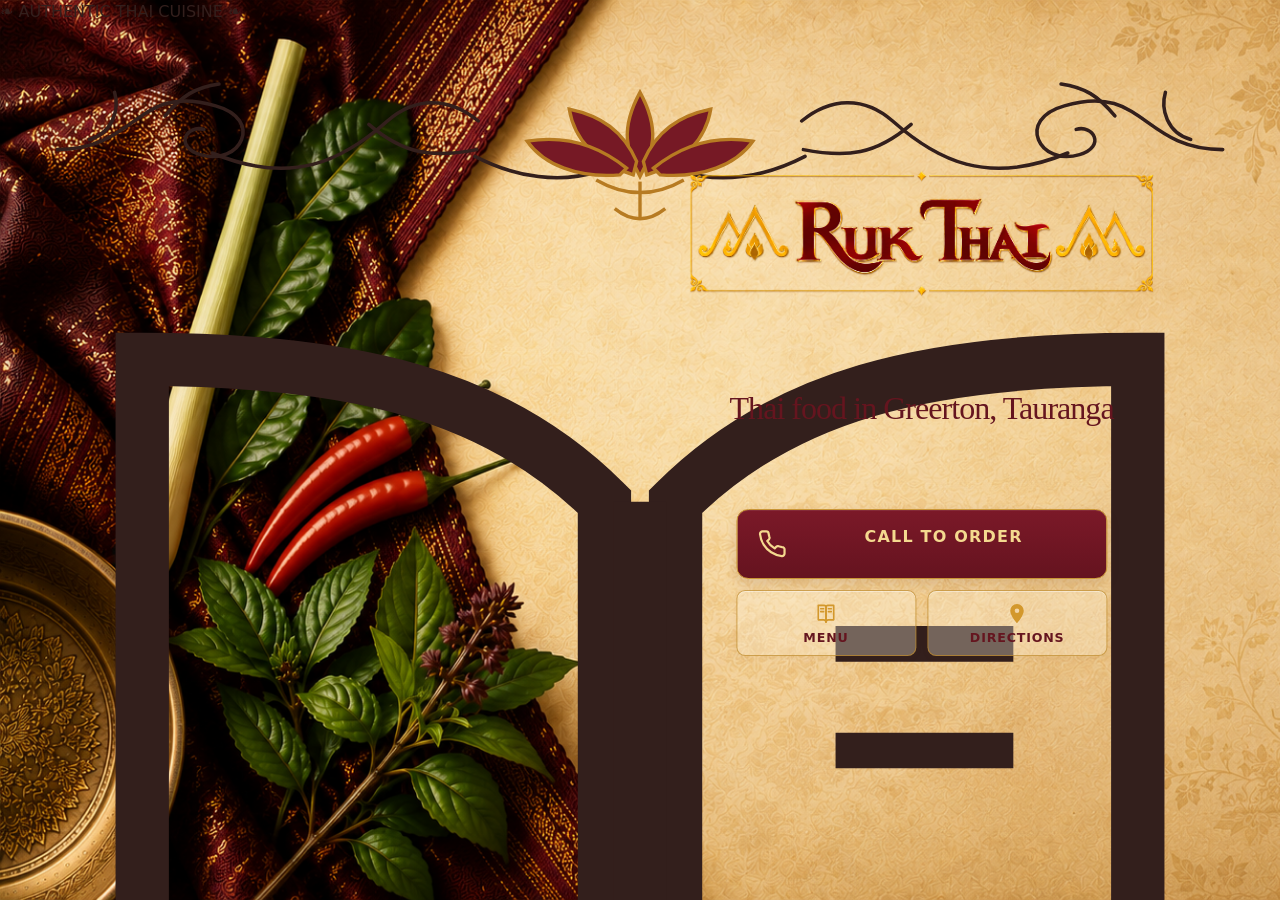
==== commit 034ffc9c: "Refine desktop landing page" ====
--- a/index.html
+++ b/index.html
@@ -3,40 +3,347 @@
 <head>
 <meta charset="utf-8">
 <meta name="viewport" content="width=device-width,initial-scale=1,viewport-fit=cover">
+
 <title>Ruk Thai | Thai Restaurant Greerton, Tauranga</title>
-<meta name="description" content="Ruk Thai in Greerton, Tauranga. Call to order, view the menu, or get directions.">
+<meta name="description" content="Ruk Thai in Greerton, Tauranga. View the menu, get directions, or call 07 579 6180.">
 <meta name="theme-color" content="#741d2b">
+
 <link rel="stylesheet" href="styles.css">
 <link rel="stylesheet" href="mobile-portrait.css">
 <link rel="stylesheet" href="mobile-landscape.css">
-<link rel="stylesheet" href="desktop-landing.css">
 <link rel="stylesheet" href="desktop.css">
 </head>
+
 <body class="portrait-gateway">
+
 <main id="main">
+
 <section class="hero" aria-label="Ruk Thai landing page">
+
   <div class="hero-copy">
+
     <a class="mobile-hero-logo" href="index.html" aria-label="Ruk Thai home">
       <img src="assets/brand/ruk-thai-logo-banner.png" alt="Ruk Thai">
     </a>
+
+    <div class="desktop-eyebrow">
+      <span class="eyebrow-flourish" aria-hidden="true">❧</span>
+      AUTHENTIC THAI CUISINE
+      <span class="eyebrow-flourish eyebrow-flourish-right" aria-hidden="true">❧</span>
+    </div>
+
     <h1>Thai food in Greerton, Tauranga</h1>
+
+    <!-- MOBILE ACTIONS — preserved -->
     <div class="hero-actions">
-      <a class="btn btn-primary" href="tel:+6475796180" aria-label="Call Ruk Thai on 07 579 6180">
-        <span class="cta-icon" aria-hidden="true"><svg viewBox="0 0 24 24" fill="none" stroke="currentColor" stroke-width="1.8" stroke-linecap="round" stroke-linejoin="round"><path d="M22 16.92v3a2 2 0 0 1-2.18 2 19.79 19.79 0 0 1-8.63-3.07 19.5 19.5 0 0 1-6-6A19.79 19.79 0 0 1 2.12 4.18 2 2 0 0 1 4.11 2h3a2 2 0 0 1 2 1.72c.12.9.33 1.78.62 2.63a2 2 0 0 1-.45 2.11L8 9.73a16 16 0 0 0 6 6l1.27-1.27a2 2 0 0 1 2.11-.45c.85.29 1.73.5 2.63.62A2 2 0 0 1 22 16.92z"/></svg></span>
+
+      <a class="btn btn-primary"
+         href="tel:+6475796180"
+         aria-label="Call Ruk Thai on 07 579 6180">
+
+        <span class="cta-icon" aria-hidden="true">
+          <svg viewBox="0 0 24 24"
+               fill="none"
+               stroke="currentColor"
+               stroke-width="1.8"
+               stroke-linecap="round"
+               stroke-linejoin="round">
+            <path d="M22 16.92v3a2 2 0 0 1-2.18 2
+                     19.79 19.79 0 0 1-8.63-3.07
+                     19.5 19.5 0 0 1-6-6
+                     A19.79 19.79 0 0 1 2.12 4.18
+                     2 2 0 0 1 4.11 2h3
+                     a2 2 0 0 1 2 1.72
+                     c.12.9.33 1.78.62 2.63
+                     a2 2 0 0 1-.45 2.11
+                     L8 9.73a16 16 0 0 0 6 6
+                     l1.27-1.27a2 2 0 0 1 2.11-.45
+                     c.85.29 1.73.5 2.63.62
+                     A2 2 0 0 1 22 16.92z"/>
+          </svg>
+        </span>
+
         <span class="cta-title">CALL TO ORDER</span>
-        <span class="cta-phone">07 579 6180</span>
-      </a>
+      </a>
+
       <a class="btn btn-outline" href="menu.html">
-        <span class="cta-secondary-icon" aria-hidden="true"><svg viewBox="0 0 24 24" fill="none" stroke="currentColor" stroke-width="1.7" stroke-linecap="round" stroke-linejoin="round"><path d="M4 3.5h6a2 2 0 0 1 2 2V21a2.5 2.5 0 0 0-2.5-2.5H4z"/><path d="M20 3.5h-6a2 2 0 0 0-2 2V21a2.5 2.5 0 0 1 2.5-2.5H20z"/><path d="M6.5 7h3M6.5 10h3M14.5 7h3M14.5 10h3"/></svg></span>
-        <span>View Menu</span>
-      </a>
-      <a class="text-link" href="directions.html" aria-label="Directions and location information for Ruk Thai">
-        <span class="cta-secondary-icon" aria-hidden="true"><svg viewBox="0 0 24 24" fill="currentColor"><path d="M12 2a7 7 0 0 0-7 7c0 5.25 7 13 7 13s7-7.75 7-13a7 7 0 0 0-7-7zm0 9.4A2.4 2.4 0 1 1 12 6.6a2.4 2.4 0 0 1 0 4.8z"/></svg></span>
+        <span class="cta-secondary-icon" aria-hidden="true">
+          <svg viewBox="0 0 24 24"
+               fill="none"
+               stroke="currentColor"
+               stroke-width="1.7"
+               stroke-linecap="round"
+               stroke-linejoin="round">
+            <path d="M4 3.5h6a2 2 0 0 1 2 2V21
+                     a2.5 2.5 0 0 0-2.5-2.5H4z"/>
+            <path d="M20 3.5h-6a2 2 0 0 0-2 2V21
+                     a2.5 2.5 0 0 1 2.5-2.5H20z"/>
+            <path d="M6.5 7h3M6.5 10h3M14.5 7h3M14.5 10h3"/>
+          </svg>
+        </span>
+        <span>Menu</span>
+      </a>
+
+      <a class="text-link"
+         href="directions.html"
+         aria-label="Directions and location information for Ruk Thai">
+
+        <span class="cta-secondary-icon" aria-hidden="true">
+          <svg viewBox="0 0 24 24" fill="currentColor">
+            <path d="M12 2a7 7 0 0 0-7 7
+                     c0 5.25 7 13 7 13s7-7.75 7-13
+                     a7 7 0 0 0-7-7zm0 9.4
+                     A2.4 2.4 0 1 1 12 6.6
+                     a2.4 2.4 0 0 1 0 4.8z"/>
+          </svg>
+        </span>
+
         <span>Directions</span>
       </a>
-    </div>
+
+    </div>
+
+
+    <!-- DESKTOP LANDING CONTENT -->
+
+    <div class="desktop-ornament" aria-hidden="true">
+      <svg viewBox="0 0 760 120" preserveAspectRatio="xMidYMid meet">
+        <g fill="none" stroke="currentColor" stroke-width="2.1" stroke-linecap="round">
+
+          <path d="M34 74
+                   C82 74 81 34 128 48
+                   C157 56 143 84 119 77
+                   C103 72 111 59 121 62"/>
+
+          <path d="M126 76
+                   C174 96 204 80 230 57
+                   C247 42 267 43 284 57"/>
+
+          <path d="M476 57
+                   C493 43 513 42 530 57
+                   C556 80 586 96 634 76"/>
+
+          <path d="M639 62
+                   C649 59 657 72 641 77
+                   C617 84 603 56 632 48
+                   C679 34 678 74 726 74"/>
+
+          <path d="M53 68 C67 64 71 50 68 40"/>
+          <path d="M707 68 C693 64 689 50 692 40"/>
+
+          <path d="M98 54 C108 42 116 37 130 35"/>
+          <path d="M662 54 C652 42 644 37 630 35"/>
+
+          <path d="M219 59 C240 77 257 79 283 74"/>
+          <path d="M541 59 C520 77 503 79 477 74"/>
+
+          <path d="M282 78 C307 91 333 94 355 87"/>
+          <path d="M478 78 C453 91 427 94 405 87"/>
+
+        </g>
+
+        <g transform="translate(380 58)">
+          <path d="M0 32
+                   C-8 17 -12 4 0 -18
+                   C12 4 8 17 0 32Z"
+                fill="#761925"
+                stroke="#b77b22"
+                stroke-width="2"/>
+
+          <path d="M-4 31
+                   C-26 24 -39 10 -42 -8
+                   C-23 -4 -10 5 -2 23Z"
+                fill="#761925"
+                stroke="#b77b22"
+                stroke-width="2"/>
+
+          <path d="M4 31
+                   C26 24 39 10 42 -8
+                   C23 -4 10 5 2 23Z"
+                fill="#761925"
+                stroke="#b77b22"
+                stroke-width="2"/>
+
+          <path d="M-12 31
+                   C-37 33 -57 25 -67 11
+                   C-43 7 -24 14 -8 27Z"
+                fill="#761925"
+                stroke="#b77b22"
+                stroke-width="2"/>
+
+          <path d="M12 31
+                   C37 33 57 25 67 11
+                   C43 7 24 14 8 27Z"
+                fill="#761925"
+                stroke="#b77b22"
+                stroke-width="2"/>
+
+          <path d="M-26 34 Q0 49 26 34"
+                fill="none"
+                stroke="#b77b22"
+                stroke-width="2"/>
+
+          <path d="M0 35 L0 56"
+                fill="none"
+                stroke="#b77b22"
+                stroke-width="2"/>
+
+          <path d="M-15 51 Q0 63 15 51"
+                fill="none"
+                stroke="#b77b22"
+                stroke-width="2"/>
+        </g>
+      </svg>
+    </div>
+
+
+    <nav class="desktop-actions" aria-label="Primary">
+
+      <a class="desktop-card desktop-menu" href="menu.html">
+
+        <span class="desktop-card-icon menu-book" aria-hidden="true">
+          <svg viewBox="0 0 72 58">
+            <path d="M34 50
+                     C28 44 20 42 8 42
+                     V7
+                     C20 7 28 9 34 15Z"
+                  fill="none"
+                  stroke="currentColor"
+                  stroke-width="3"/>
+
+            <path d="M38 50
+                     C44 44 52 42 64 42
+                     V7
+                     C52 7 44 9 38 15Z"
+                  fill="none"
+                  stroke="currentColor"
+                  stroke-width="3"/>
+
+            <path d="M36 15V51"
+                  fill="none"
+                  stroke="currentColor"
+                  stroke-width="3"/>
+
+            <path d="M47 17H57M47 23H57M47 29H57"
+                  fill="none"
+                  stroke="currentColor"
+                  stroke-width="2"/>
+          </svg>
+        </span>
+
+        <span>MENU</span>
+      </a>
+
+
+      <a class="desktop-card desktop-directions" href="directions.html">
+
+        <span class="desktop-card-icon map-pin" aria-hidden="true">
+          <svg viewBox="0 0 64 76">
+            <path d="M32 70
+                     C32 70 12 47 12 28
+                     C12 17 21 8 32 8
+                     C43 8 52 17 52 28
+                     C52 47 32 70 32 70Z"
+                  fill="currentColor"/>
+            <circle cx="32" cy="28" r="8" fill="#f6e4bc"/>
+          </svg>
+        </span>
+
+        <span>DIRECTIONS</span>
+      </a>
+
+    </nav>
+
+
+    <div class="desktop-info" aria-label="Ruk Thai information">
+
+      <div class="desktop-info-item hours">
+
+        <span class="info-icon" aria-hidden="true">
+          <svg viewBox="0 0 48 48">
+            <circle cx="24" cy="24" r="18"
+                    fill="none"
+                    stroke="currentColor"
+                    stroke-width="3"/>
+            <path d="M24 13V25L32 30"
+                  fill="none"
+                  stroke="currentColor"
+                  stroke-width="3"
+                  stroke-linecap="round"/>
+          </svg>
+        </span>
+
+        <div>
+          <strong>OPEN 7 DAYS</strong>
+          <span>Lunch 11:00am – 2:30pm</span>
+          <span>Dinner 4:30pm – 9:00pm</span>
+        </div>
+
+      </div>
+
+
+      <a class="desktop-info-item phone"
+         href="tel:+6475796180"
+         aria-label="Phone Ruk Thai on 07 579 6180">
+
+        <span class="info-icon phone-icon" aria-hidden="true">
+          <svg viewBox="0 0 48 48">
+            <path d="M14 8
+                     L21 18
+                     L17 23
+                     C21 31 27 36 35 39
+                     L40 34
+                     L47 40
+                     C45 46 41 48 35 46
+                     C20 41 8 29 3 14
+                     C1 8 4 4 10 3Z"
+                  fill="currentColor"/>
+          </svg>
+        </span>
+
+        <div>
+          <strong>07 579 6180</strong>
+        </div>
+      </a>
+
+
+      <a class="desktop-info-item address"
+         href="directions.html">
+
+        <span class="info-icon address-icon" aria-hidden="true">
+          <svg viewBox="0 0 48 58">
+            <path d="M24 55
+                     C24 55 7 36 7 21
+                     C7 11 15 4 24 4
+                     C33 4 41 11 41 21
+                     C41 36 24 55 24 55Z"
+                  fill="currentColor"/>
+            <circle cx="24" cy="21" r="6" fill="#f3dcae"/>
+          </svg>
+        </span>
+
+        <div>
+          <strong>123 Chadwick Road,</strong>
+          <span>Greerton, Tauranga</span>
+        </div>
+      </a>
+
+    </div>
+
+
+    <div class="desktop-footerline">
+      <span>DINE IN</span>
+      <b>•</b>
+      <span>TAKEAWAY</span>
+      <b>•</b>
+      <span>CATERING</span>
+    </div>
+
   </div>
+
 </section>
+
 </main>
+
 </body>
 </html>
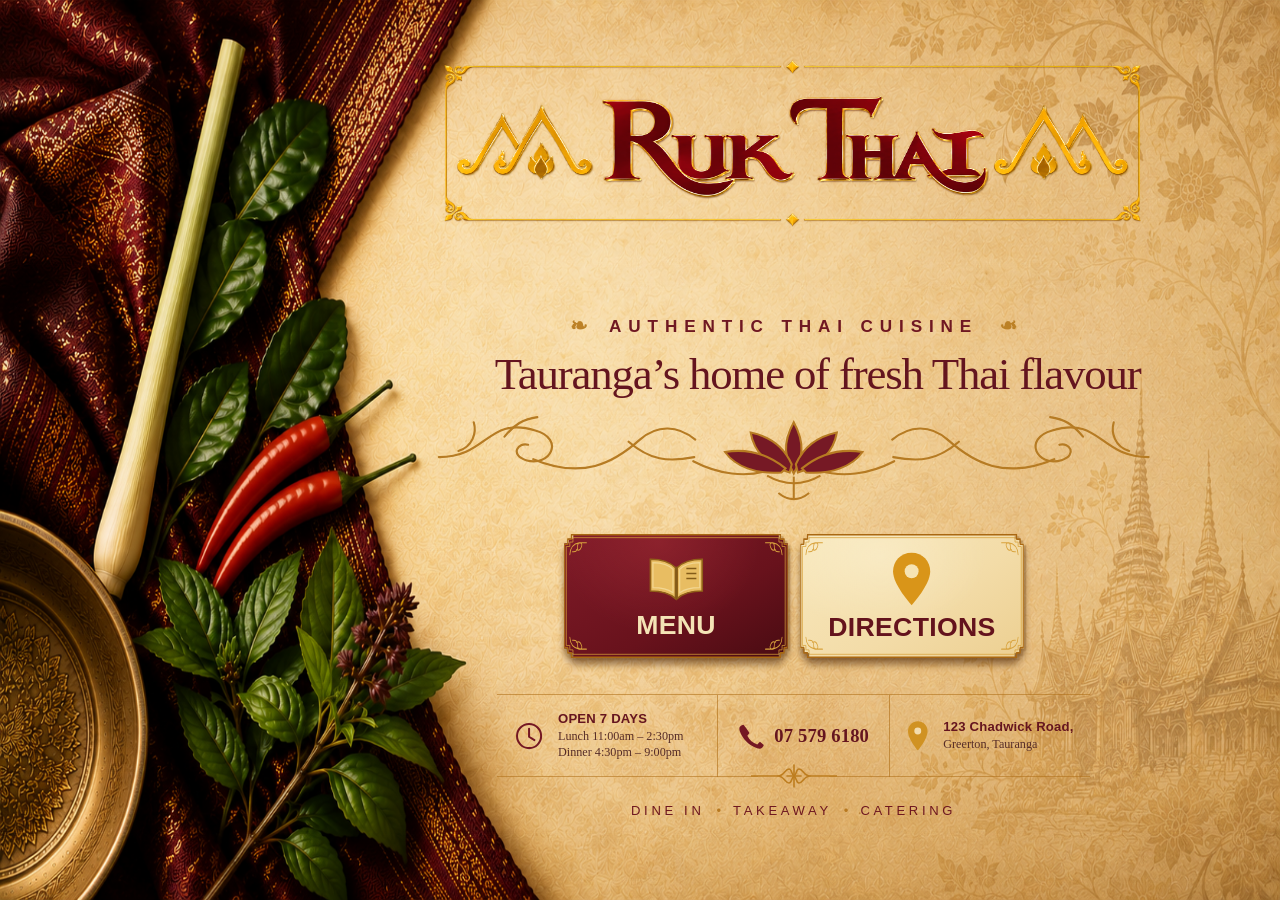
==== commit 0b850cc3: "Update Ruk Thai landing headline" ====
--- a/index.html
+++ b/index.html
@@ -32,7 +32,7 @@
       <span class="eyebrow-flourish eyebrow-flourish-right" aria-hidden="true">❧</span>
     </div>
 
-    <h1>Thai food in Greerton, Tauranga</h1>
+    <h1>Tauranga’s home of fresh Thai flavour</h1>
 
     <!-- MOBILE ACTIONS — preserved -->
     <div class="hero-actions">
--- a/mobile-landscape.css
+++ b/mobile-landscape.css
@@ -1,7 +1,7 @@
 /* Ruk Thai — dedicated mobile landscape landing composition.
    This is intentionally independent of the approved portrait layout. */
 
-@media (orientation: landscape) and (max-height: 600px) {
+@media (orientation: landscape) and (max-width: 900px) and (max-height: 600px) {
   html,
   body,
   body.portrait-gateway,
@@ -205,7 +205,7 @@
   }
 }
 
-@media (orientation: landscape) and (max-height: 430px) {
+@media (orientation: landscape) and (max-width: 900px) and (max-height: 430px) {
   /* Active compact-landscape refinement only. */
   .mobile-hero-logo {
     top: 11.5% !important;
@@ -245,7 +245,7 @@
    Overrides compact-height rules above.
    ========================================================= */
 
-@media (orientation: landscape) and (max-height: 430px) {
+@media (orientation: landscape) and (max-width: 900px) and (max-height: 430px) {
 
   .mobile-hero-logo {
     top: 8% !important;
@@ -304,7 +304,7 @@
    RUK THAI — LANDSCAPE FINAL OVERRIDE
    ========================================================= */
 
-@media (orientation: landscape) and (max-height: 430px) {
+@media (orientation: landscape) and (max-width: 900px) and (max-height: 430px) {
 
   .mobile-hero-logo {
     top: 7.5% !important;
@@ -342,7 +342,7 @@
    Removes the hidden logo height cap.
    ========================================================= */
 
-@media (orientation: landscape) and (max-height: 430px) {
+@media (orientation: landscape) and (max-width: 900px) and (max-height: 430px) {
 
   .mobile-hero-logo {
     top: 6.5% !important;
@@ -396,7 +396,7 @@
    Keep current scale, just centre the right-hand content block.
    ========================================================= */
 
-@media (orientation: landscape) and (max-height: 430px) {
+@media (orientation: landscape) and (max-width: 900px) and (max-height: 430px) {
 
   .mobile-hero-logo {
     left: 68.5% !important;
--- a/desktop.css
+++ b/desktop.css
@@ -1,119 +1,1522 @@
-
 /* =========================================================
-   RUK THAI — DESKTOP CONTENT CENTRING
-   Centre the live content within the cream field only.
+   RUK THAI — DESKTOP LANDING
+   Single 1672 × 941 proportional design stage.
+   Mobile portrait and mobile landscape are untouched.
    ========================================================= */
 
+.desktop-eyebrow,
+.desktop-ornament,
+.desktop-actions,
+.desktop-info,
+.desktop-footerline {
+  display: none;
+}
+
+
 @media (min-width: 901px) {
 
-  .mobile-hero-logo,
-  .hero h1,
+  html,
+  body,
+  body.portrait-gateway,
+  #main {
+    width: 100%;
+    height: 100dvh;
+    min-height: 100dvh;
+    max-height: 100dvh;
+    margin: 0;
+    padding: 0;
+    overflow: hidden;
+    background: #efd5a6;
+  }
+
+  body.portrait-gateway {
+    width: 100dvw;
+    max-width: 100dvw;
+  }
+
+
+  /* =====================================================
+     BACKGROUND
+
+     hero-desktop.png is 1672 × 941 — the exact ratio of
+     the approved desktop target.
+
+     background-size: cover and the live content stage below
+     use the SAME geometry. That keeps everything registered
+     to the artwork at every desktop viewport.
+     ===================================================== */
+
+  .hero {
+    position: relative !important;
+    isolation: isolate;
+
+    display: block !important;
+
+    width: 100vw !important;
+    height: 100vh !important;
+    min-height: 100vh !important;
+    max-height: 100vh !important;
+
+    margin: 0 !important;
+    padding: 0 !important;
+
+    overflow: hidden !important;
+
+    background-color: #efd5a6 !important;
+    background-image: url("assets/hero/hero-desktop.png") !important;
+    background-repeat: no-repeat !important;
+    background-position: center center !important;
+    background-size: cover !important;
+  }
+
+
+  /* =====================================================
+     LIVE TARGET STAGE
+
+     1672 / 941 = 1.776833...
+
+     Width uses whichever is larger:
+       viewport width
+       OR viewport height × target ratio
+
+     Therefore this stage behaves exactly like object-fit:cover.
+     ===================================================== */
+
+  .hero-copy {
+    position: absolute !important;
+
+    left: 50% !important;
+    top: 50% !important;
+
+    width: max(100vw, calc(100vh * 1.7768331562)) !important;
+    height: auto !important;
+
+    aspect-ratio: 1672 / 941;
+
+    margin: 0 !important;
+    padding: 0 !important;
+
+    transform: translate(-50%, -50%) !important;
+
+    z-index: 2;
+  }
+
+
+  /* =====================================================
+     LOGO
+     Target reference:
+       x ≈ 572
+       y ≈ 42
+       width ≈ 900
+     ===================================================== */
+
+  .mobile-hero-logo {
+    position: absolute !important;
+
+    left: 34.15% !important;
+    top: 4.35% !important;
+
+    width: 53.85% !important;
+    max-width: none !important;
+
+    margin: 0 !important;
+    padding: 0 !important;
+
+    transform: none !important;
+
+    isolation: auto !important;
+    text-decoration: none;
+  }
+
+  .mobile-hero-logo::before {
+    display: none !important;
+    content: none !important;
+  }
+
+  .mobile-hero-logo img {
+    display: block !important;
+
+    width: 100% !important;
+    height: auto !important;
+
+    max-width: none !important;
+    max-height: none !important;
+
+    object-fit: contain !important;
+
+    filter:
+      contrast(1.06)
+      saturate(1.03)
+      drop-shadow(0 1px 0 rgba(77, 18, 17, .15));
+  }
+
+
+  /* =====================================================
+     AUTHENTIC THAI CUISINE
+     ===================================================== */
+
+  .desktop-eyebrow {
+    display: flex !important;
+
+    position: absolute !important;
+
+    left: 44.45% !important;
+    top: 34.55% !important;
+
+    width: 32.9% !important;
+
+    transform: none !important;
+
+    align-items: center;
+    justify-content: center;
+
+    color: #6f1822;
+
+    font-family: Arial, Helvetica, sans-serif;
+    font-size: clamp(.72rem, 1.03vw, 1.08rem);
+    font-weight: 600;
+
+    line-height: 1;
+
+    letter-spacing: .31em;
+
+    text-align: center;
+    white-space: nowrap;
+  }
+
+  .eyebrow-flourish {
+    display: inline-block;
+
+    margin-right: 1rem;
+
+    color: #bc8126;
+
+    font-family: Georgia, "Times New Roman", serif;
+    font-size: 1.25em;
+
+    letter-spacing: 0;
+  }
+
+  .eyebrow-flourish-right {
+    margin-right: 0;
+    margin-left: 1rem;
+
+    transform: scaleX(-1);
+  }
+
+
+  /* =====================================================
+     HEADLINE
+     ===================================================== */
+
+  .hero h1 {
+    position: absolute !important;
+
+    left: 43.25% !important;
+    top: 38.65% !important;
+
+    width: 35.9% !important;
+    max-width: none !important;
+
+    margin: 0 !important;
+    padding: 0 !important;
+
+    transform: none !important;
+
+    color: #64151f !important;
+
+    font-family: Georgia, "Times New Roman", serif !important;
+
+    font-size: clamp(1.65rem, 2.25vw, 2.45rem) !important;
+    font-weight: 400 !important;
+
+    line-height: 1 !important;
+    letter-spacing: -.026em !important;
+
+    text-align: center !important;
+    white-space: nowrap !important;
+  }
+
+
+  /* Mobile CTA set stays in the DOM but is not used on desktop. */
+
   .hero-actions {
-    left: 72% !important;
-    transform: translateX(-50%) !important;
-  }
-
+    display: none !important;
+  }
+
+
+  /* =====================================================
+     CENTRAL THAI ORNAMENT
+     ===================================================== */
+
+  .desktop-ornament {
+    display: block !important;
+
+    position: absolute !important;
+
+    left: 37.45% !important;
+    top: 42.65% !important;
+
+    width: 44.95% !important;
+    height: 12.1% !important;
+
+    transform: none !important;
+
+    color: #b67b23;
+
+    pointer-events: none;
+  }
+
+  .desktop-ornament svg {
+    display: block;
+
+    width: 100%;
+    height: 100%;
+
+    overflow: visible;
+  }
+
+
+  /* =====================================================
+     MENU + DIRECTIONS
+     ===================================================== */
+
+  .desktop-actions {
+    display: grid !important;
+
+    position: absolute !important;
+
+    left: 36.62% !important;
+    top: 56.62% !important;
+
+    width: 45.62% !important;
+    height: 17.55% !important;
+
+    transform: none !important;
+
+    grid-template-columns: 1.04fr .96fr;
+    gap: 1.35%;
+  }
+
+
+  .desktop-card {
+    position: relative;
+
+    display: flex;
+
+    min-width: 0;
+    min-height: 0;
+
+    flex-direction: column;
+    align-items: center;
+    justify-content: center;
+
+    gap: 7%;
+
+    margin: 0;
+    padding: 4% 5%;
+
+    border: 1.6px solid #bc8228;
+
+    clip-path:
+      polygon(
+        10px 0,
+        calc(100% - 10px) 0,
+        100% 10px,
+        100% calc(100% - 10px),
+        calc(100% - 10px) 100%,
+        10px 100%,
+        0 calc(100% - 10px),
+        0 10px
+      );
+
+    text-decoration: none;
+
+    font-family: Arial, Helvetica, sans-serif;
+
+    font-size: clamp(1.18rem, 2vw, 2.05rem);
+    font-weight: 700;
+
+    line-height: 1;
+
+    letter-spacing: .035em;
+
+    text-align: center;
+
+    box-shadow: 0 .38rem .8rem rgba(83, 43, 18, .16);
+
+    transition:
+      transform .16s ease,
+      box-shadow .16s ease;
+  }
+
+
+  .desktop-card::before,
+  .desktop-card::after {
+    content: "";
+
+    position: absolute;
+
+    width: 13px;
+    height: 13px;
+
+    pointer-events: none;
+  }
+
+  .desktop-card::before {
+    top: 6px;
+    left: 6px;
+
+    border-top: 1px solid #c38a2e;
+    border-left: 1px solid #c38a2e;
+  }
+
+  .desktop-card::after {
+    right: 6px;
+    bottom: 6px;
+
+    border-right: 1px solid #c38a2e;
+    border-bottom: 1px solid #c38a2e;
+  }
+
+
+  .desktop-menu {
+    color: #f0d383;
+
+    border-color: #c18a2c;
+
+    background:
+      linear-gradient(
+        155deg,
+        #881d2d 0%,
+        #721520 56%,
+        #5b1019 100%
+      );
+
+    box-shadow:
+      0 .55rem .95rem rgba(60, 18, 15, .20),
+      inset 0 1px 0 rgba(255,255,255,.10);
+  }
+
+
+  .desktop-directions {
+    color: #65151f;
+
+    background:
+      linear-gradient(
+        155deg,
+        rgba(255,250,237,.94) 0%,
+        rgba(246,224,184,.82) 100%
+      );
+
+    box-shadow:
+      0 .5rem .9rem rgba(70, 39, 16, .13),
+      inset 0 1px 0 rgba(255,255,255,.62);
+  }
+
+
+  .desktop-card-icon {
+    display: block;
+
+    flex: 0 0 auto;
+
+    color: #d2962a;
+  }
+
+  .desktop-card-icon svg {
+    display: block;
+
+    width: 100%;
+    height: 100%;
+  }
+
+  .menu-book {
+    width: 18%;
+    min-width: 48px;
+
+    color: #edcf7a;
+  }
+
+  .map-pin {
+    width: 15%;
+    min-width: 42px;
+
+    color: #d49726;
+  }
+
+
+  @media (hover: hover) and (pointer: fine) {
+    .desktop-card:hover {
+      transform: translateY(-2px);
+
+      box-shadow:
+        0 .68rem 1.1rem rgba(63, 25, 16, .22);
+    }
+  }
+
+
+  /* =====================================================
+     INFORMATION STRIP
+     ===================================================== */
+
+  .desktop-info {
+    display: grid !important;
+
+    position: absolute !important;
+
+    left: 37.62% !important;
+    top: 77.35% !important;
+
+    width: 44.75% !important;
+    height: 10.82% !important;
+
+    transform: none !important;
+
+    grid-template-columns: 1.18fr .92fr 1.08fr;
+
+    align-items: stretch;
+
+    border-top: 1px solid rgba(177,116,28,.50);
+    border-bottom: 1px solid rgba(177,116,28,.38);
+  }
+
+
+  .desktop-info-item {
+    display: flex;
+
+    min-width: 0;
+    min-height: 0;
+
+    align-items: center;
+
+    gap: 6%;
+
+    margin: 0;
+    padding: 7% 7%;
+
+    color: #661620;
+
+    text-decoration: none;
+  }
+
+
+  .desktop-info-item + .desktop-info-item {
+    border-left: 1px solid rgba(177,116,28,.52);
+  }
+
+
+  .desktop-info-item div {
+    display: flex;
+
+    min-width: 0;
+
+    flex-direction: column;
+
+    gap: .12rem;
+  }
+
+
+  .desktop-info-item strong {
+    color: #65151f;
+
+    font-family: Arial, Helvetica, sans-serif;
+
+    font-size: clamp(.62rem, .82vw, .9rem);
+    font-weight: 700;
+
+    line-height: 1.12;
+    letter-spacing: .015em;
+
+    white-space: nowrap;
+  }
+
+
+  .desktop-info-item span:not(.info-icon) {
+    color: #562c27;
+
+    font-family: Georgia, "Times New Roman", serif;
+
+    font-size: clamp(.6rem, .76vw, .84rem);
+
+    line-height: 1.18;
+
+    white-space: nowrap;
+  }
+
+
+  .info-icon {
+    display: block;
+
+    flex: 0 0 auto;
+
+    width: 15%;
+
+    color: #a9661d;
+  }
+
+
+  .info-icon svg {
+    display: block;
+
+    width: 100%;
+    height: auto;
+  }
+
+
+  .phone {
+    justify-content: center;
+  }
+
+  .phone .info-icon {
+    width: 16%;
+  }
+
+  .phone strong {
+    font-family: Georgia, "Times New Roman", serif;
+
+    font-size: clamp(.78rem, 1.17vw, 1.28rem);
+
+    letter-spacing: .01em;
+  }
+
+
+  .address .info-icon {
+    width: 14%;
+
+    color: #ca8b24;
+  }
+
+
+  /* =====================================================
+     FOOTER DESCRIPTOR
+     ===================================================== */
+
+  .desktop-footerline {
+    display: flex !important;
+
+    position: absolute !important;
+
+    left: 42.7% !important;
+    top: 91.45% !important;
+
+    width: 34.7% !important;
+
+    transform: none !important;
+
+    align-items: center;
+    justify-content: space-between;
+
+    color: #6e1720;
+
+    font-family: Arial, Helvetica, sans-serif;
+
+    font-size: clamp(.58rem, .82vw, .88rem);
+    font-weight: 600;
+
+    line-height: 1;
+
+    letter-spacing: .28em;
+
+    white-space: nowrap;
+  }
+
+
+  .desktop-footerline b {
+    color: #b97c23;
+
+    font-size: .9em;
+    font-weight: 400;
+
+    letter-spacing: 0;
+  }
+
+}
+
+
+/* =========================================================
+   REDUCED MOTION
+   ========================================================= */
+
+@media (prefers-reduced-motion: reduce) and (min-width: 901px) {
+  .desktop-card {
+    transition: none;
+  }
+}
+
+/* =========================================================
+
+/* =========================================================
+   DESKTOP TARGET — FINAL VIEWPORT-MATCHED PASS
+   Reference composition: 1672 × 941
+   Mobile files and mobile layouts are untouched.
+   ========================================================= */
+
+@media (min-width: 901px) {
+
+  /* The complete target must remain visible at wider screens. */
+  .hero {
+    background-position: center center !important;
+    background-size: 100% 100% !important;
+  }
+
+  .hero-copy {
+    left: 0 !important;
+    top: 0 !important;
+    width: 100vw !important;
+    height: 100vh !important;
+    aspect-ratio: auto !important;
+    transform: none !important;
+  }
+
+  /* Logo. */
   .mobile-hero-logo {
-    width: 31% !important;
-  }
-
+    left: 34.15% !important;
+    top: 4.35% !important;
+    width: 55.55% !important;
+  }
+
+  /* Authentic Thai Cuisine. */
+  .desktop-eyebrow {
+    left: 41.6% !important;
+    top: 34.75% !important;
+    width: 40% !important;
+    font-size: clamp(.85rem, 1.13vw, 1.35rem) !important;
+    font-weight: 600 !important;
+    letter-spacing: .31em !important;
+  }
+
+  .eyebrow-flourish {
+    margin-right: 1.2rem !important;
+    font-size: 1.25em !important;
+  }
+
+  .eyebrow-flourish-right {
+    margin-right: 0 !important;
+    margin-left: 1.2rem !important;
+  }
+
+  /* Headline. */
   .hero h1 {
-    width: 38% !important;
-    text-align: center !important;
-  }
-
-  .hero-actions {
-    width: 32% !important;
-  }
-
+    left: 42.1% !important;
+    top: 39.15% !important;
+    width: 38.8% !important;
+    font-size: clamp(1.9rem, 2.58vw, 3rem) !important;
+    line-height: 1 !important;
+    letter-spacing: -.026em !important;
+  }
+
+  /* Central ornament. */
+  .desktop-ornament {
+    left: 36.3% !important;
+    top: 42.15% !important;
+    width: 52.5% !important;
+    height: 14.15% !important;
+  }
+
+  /* Button group. */
+  .desktop-actions {
+    left: 62% !important;
+    top: 57.3% !important;
+    width: 46.41% !important;
+    height: 17.75% !important;
+    grid-template-columns: 1fr 1fr !important;
+    gap: 2.58% !important;
+  }
+
+  .desktop-card {
+    --cut: clamp(11px, .72vw, 14px);
+
+    position: relative !important;
+    isolation: isolate !important;
+    overflow: visible !important;
+
+    display: flex !important;
+    flex-direction: column !important;
+    align-items: center !important;
+    justify-content: center !important;
+
+    gap: clamp(.75rem, 1.45vh, 1rem) !important;
+    padding: 0 !important;
+
+    background: transparent !important;
+    border: 0 !important;
+    border-radius: 0 !important;
+    clip-path: none !important;
+    box-shadow: none !important;
+    filter: none !important;
+    transform: none !important;
+  }
+
+  .desktop-card:hover {
+    transform: none !important;
+    box-shadow: none !important;
+    filter: none !important;
+  }
+
+  /* Solid cutaway plate and visible target shadow. */
+  .desktop-card::before {
+    content: "" !important;
+    position: absolute !important;
+    inset: 0 !important;
+    z-index: 0 !important;
+
+    width: auto !important;
+    height: auto !important;
+    border: 0 !important;
+
+    clip-path: polygon(
+      var(--cut) 0,
+      calc(100% - var(--cut)) 0,
+      100% var(--cut),
+      100% calc(100% - var(--cut)),
+      calc(100% - var(--cut)) 100%,
+      var(--cut) 100%,
+      0 calc(100% - var(--cut)),
+      0 var(--cut)
+    ) !important;
+
+    filter:
+      drop-shadow(0 5px 2px rgba(70, 33, 12, .42))
+      drop-shadow(2px 2px 1px rgba(116, 67, 20, .28)) !important;
+
+    pointer-events: none !important;
+  }
+
+  /* Double border and curled corner decoration. */
+  .desktop-card::after {
+    content: "" !important;
+    position: absolute !important;
+    inset: 0 !important;
+    z-index: 1 !important;
+
+    width: auto !important;
+    height: auto !important;
+    border: 0 !important;
+
+    background-image: url("data:image/svg+xml,%3Csvg xmlns='http://www.w3.org/2000/svg' viewBox='0 0 430 168' preserveAspectRatio='none'%3E%3Cg fill='none' stroke-linecap='round' stroke-linejoin='round'%3E%3Cpath stroke='%23b97618' stroke-width='2' d='M13 1H417L429 13V155L417 167H13L1 155V13Z'/%3E%3Cpath stroke='%23d6a13e' stroke-width='1' d='M17 5H413L425 17V151L413 163H17L5 151V17Z'/%3E%3Cg stroke='%23d6a13e' stroke-width='1.4'%3E%3Cpath d='M9 29Q9 10 29 10H42M15 24Q26 24 25 15Q25 11 30 11Q35 12 32 17Q29 23 23 20'/%3E%3Cpath d='M421 29Q421 10 401 10H388M415 24Q404 24 405 15Q405 11 400 11Q395 12 398 17Q401 23 407 20'/%3E%3Cpath d='M9 139Q9 158 29 158H42M15 144Q26 144 25 153Q25 157 30 157Q35 156 32 151Q29 145 23 148'/%3E%3Cpath d='M421 139Q421 158 401 158H388M415 144Q404 144 405 153Q405 157 400 157Q395 156 398 151Q401 145 407 148'/%3E%3C/g%3E%3C/g%3E%3C/svg%3E") !important;
+    background-repeat: no-repeat !important;
+    background-position: center !important;
+    background-size: 100% 100% !important;
+
+    pointer-events: none !important;
+  }
+
+  .desktop-card > * {
+    position: relative !important;
+    z-index: 2 !important;
+  }
+
+  .desktop-menu::before {
+    background:
+      radial-gradient(
+        ellipse at 45% 3%,
+        rgba(173, 52, 62, .32) 0%,
+        rgba(173, 52, 62, 0) 53%
+      ),
+      linear-gradient(
+        145deg,
+        #811c2a 0%,
+        #68131d 58%,
+        #4e0d15 100%
+      ) !important;
+  }
+
+  .desktop-directions::before {
+    background:
+      radial-gradient(
+        ellipse at 33% 12%,
+        rgba(255, 255, 255, .6) 0%,
+        rgba(255, 255, 255, 0) 48%
+      ),
+      linear-gradient(
+        145deg,
+        #fff9e9 0%,
+        #f8e8c4 59%,
+        #efd3a1 100%
+      ) !important;
+  }
+
+  .desktop-menu {
+    color: #f3dfaa !important;
+  }
+
+  .desktop-directions {
+    color: #65131d !important;
+  }
+
+  .desktop-menu .desktop-card-icon {
+    width: 18.7% !important;
+    min-width: 0 !important;
+    margin: 0 !important;
+    color: #efcf77 !important;
+  }
+
+  .desktop-directions .desktop-card-icon {
+    width: 14.5% !important;
+    min-width: 0 !important;
+    margin: 0 !important;
+    color: #d49420 !important;
+  }
+
+  .desktop-directions .desktop-card-icon circle {
+    fill: #f7e7c3 !important;
+  }
+
+  .desktop-card > span:last-child {
+    font-family: Arial, Helvetica, sans-serif !important;
+    font-size: clamp(2.15rem, 2.72vw, 3.25rem) !important;
+    font-weight: 700 !important;
+    line-height: 1 !important;
+    letter-spacing: .012em !important;
+  }
+
+  /* Information strip. */
+  .desktop-info {
+    left: 38.85% !important;
+    top: 78.3% !important;
+    width: 46.3% !important;
+    height: 9.4% !important;
+    grid-template-columns: 1.18fr .92fr 1.08fr !important;
+  }
+
+  .desktop-info-item {
+    gap: 6% !important;
+    padding: 5.5% 7% !important;
+  }
+
+  .desktop-info-item strong {
+    font-size: clamp(.72rem, .92vw, 1.1rem) !important;
+  }
+
+  .desktop-info-item span:not(.info-icon) {
+    font-size: clamp(.68rem, .84vw, 1rem) !important;
+  }
+
+  .info-icon {
+    width: 16% !important;
+  }
+
+  .phone .info-icon {
+    width: 17% !important;
+  }
+
+  .phone strong {
+    font-size: clamp(.95rem, 1.32vw, 1.55rem) !important;
+  }
+
+  .address .info-icon {
+    width: 15% !important;
+  }
+
+  /* Footer. */
+  .desktop-footerline {
+    left: 42.05% !important;
+    top: 93.15% !important;
+    width: 36.9% !important;
+    font-size: clamp(.72rem, .94vw, 1.1rem) !important;
+    font-weight: 600 !important;
+    letter-spacing: .29em !important;
+  }
+
+  .desktop-footerline b {
+    font-size: 1em !important;
+  }
 }
 
 
 /* =========================================================
-   RUK THAI — DESKTOP BRAND + CTA POLISH
-   Larger brand presence, centred premium action cluster.
+   DESKTOP BUTTONS — TARGET REBUILD
+   Buttons only. Everything else is preserved.
    ========================================================= */
 
 @media (min-width: 901px) {
 
-  /* Stronger Ruk Thai brand presence */
+  .desktop-card {
+    --corner: clamp(12px, .75vw, 15px);
+    --corner-half: calc(var(--corner) / 2);
+
+    position: relative !important;
+    isolation: isolate !important;
+    overflow: visible !important;
+
+    padding: 0 !important;
+    gap: clamp(.7rem, 1.25vh, .95rem) !important;
+
+    background: transparent !important;
+    border: 0 !important;
+    border-radius: 0 !important;
+    clip-path: none !important;
+    box-shadow: none !important;
+    filter: none !important;
+  }
+
+  /* Real stepped cutaway silhouette and cast shadow. */
+  .desktop-card::before {
+    content: "" !important;
+    position: absolute !important;
+    inset: 0 !important;
+    z-index: 0 !important;
+
+    width: auto !important;
+    height: auto !important;
+    border: 0 !important;
+
+    clip-path: polygon(
+      0 var(--corner),
+      var(--corner-half) var(--corner),
+      var(--corner-half) var(--corner-half),
+      var(--corner) var(--corner-half),
+      var(--corner) 0,
+
+      calc(100% - var(--corner)) 0,
+      calc(100% - var(--corner)) var(--corner-half),
+      calc(100% - var(--corner-half)) var(--corner-half),
+      calc(100% - var(--corner-half)) var(--corner),
+      100% var(--corner),
+
+      100% calc(100% - var(--corner)),
+      calc(100% - var(--corner-half)) calc(100% - var(--corner)),
+      calc(100% - var(--corner-half)) calc(100% - var(--corner-half)),
+      calc(100% - var(--corner)) calc(100% - var(--corner-half)),
+      calc(100% - var(--corner)) 100%,
+
+      var(--corner) 100%,
+      var(--corner) calc(100% - var(--corner-half)),
+      var(--corner-half) calc(100% - var(--corner-half)),
+      var(--corner-half) calc(100% - var(--corner)),
+      0 calc(100% - var(--corner))
+    ) !important;
+
+    filter:
+      drop-shadow(0 7px 3px rgba(89, 47, 15, .46))
+      drop-shadow(2px 2px 1px rgba(121, 73, 22, .34)) !important;
+
+    pointer-events: none !important;
+  }
+
+  /* Border follows the same stepped cutaway shape. */
+  .desktop-card::after {
+    content: "" !important;
+    position: absolute !important;
+    inset: 0 !important;
+    z-index: 1 !important;
+
+    width: auto !important;
+    height: auto !important;
+    border: 0 !important;
+
+    background-image: url("data:image/svg+xml,%3Csvg xmlns='http://www.w3.org/2000/svg' viewBox='0 0 430 168' preserveAspectRatio='none'%3E%3Cg fill='none' stroke-linecap='round' stroke-linejoin='round'%3E%3Cpath stroke='%23a96813' stroke-width='2.2' d='M1 14H7V7H14V1H416V7H423V14H429V154H423V161H416V167H14V161H7V154H1Z'/%3E%3Cpath stroke='%23d7a13a' stroke-width='1.15' d='M5 17H11V11H17V5H413V11H419V17H425V151H419V157H413V163H17V157H11V151H5Z'/%3E%3Cg stroke='%23d9a33d' stroke-width='1.45'%3E%3Cpath d='M11 28Q12 14 29 12H43M16 24Q27 25 26 16Q26 12 31 12Q36 13 33 18Q30 24 24 21'/%3E%3Cpath d='M419 28Q418 14 401 12H387M414 24Q403 25 404 16Q404 12 399 12Q394 13 397 18Q400 24 406 21'/%3E%3Cpath d='M11 140Q12 154 29 156H43M16 144Q27 143 26 152Q26 156 31 156Q36 155 33 150Q30 144 24 147'/%3E%3Cpath d='M419 140Q418 154 401 156H387M414 144Q403 143 404 152Q404 156 399 156Q394 155 397 150Q400 144 406 147'/%3E%3C/g%3E%3C/g%3E%3C/svg%3E") !important;
+    background-repeat: no-repeat !important;
+    background-position: center !important;
+    background-size: 100% 100% !important;
+
+    pointer-events: none !important;
+  }
+
+  .desktop-card > * {
+    position: relative !important;
+    z-index: 2 !important;
+  }
+
+  /* Target burgundy plaque. */
+  .desktop-menu::before {
+    background:
+      radial-gradient(
+        ellipse at 42% 6%,
+        rgba(170, 48, 57, .42) 0%,
+        rgba(170, 48, 57, 0) 55%
+      ),
+      linear-gradient(
+        150deg,
+        #801b28 0%,
+        #68121c 60%,
+        #490b12 100%
+      ) !important;
+  }
+
+  /* Warm parchment—not white. */
+  .desktop-directions::before {
+    background:
+      radial-gradient(
+        ellipse at 36% 18%,
+        rgba(255, 249, 226, .34) 0%,
+        rgba(255, 249, 226, 0) 52%
+      ),
+      linear-gradient(
+        145deg,
+        #f8e8bd 0%,
+        #f3dca8 58%,
+        #eccf91 100%
+      ) !important;
+  }
+
+  .desktop-menu {
+    color: #f4e4b6 !important;
+  }
+
+  .desktop-directions {
+    color: #64131d !important;
+  }
+
+  /* Replace the thin outline book with the target filled book. */
+  .desktop-menu .desktop-card-icon {
+    width: clamp(64px, 4.35vw, 76px) !important;
+    height: clamp(51px, 3.45vw, 61px) !important;
+    min-width: 0 !important;
+    margin: 0 !important;
+
+    background-image: url("data:image/svg+xml,%3Csvg xmlns='http://www.w3.org/2000/svg' viewBox='0 0 76 60'%3E%3Cpath fill='%23e8bd62' stroke='%23906018' stroke-width='2' d='M37 53C29 46 20 44 7 44V6c13 0 23 3 30 10Z'/%3E%3Cpath fill='%23e8bd62' stroke='%23906018' stroke-width='2' d='M39 53c8-7 17-9 30-9V6c-13 0-23 3-30 10Z'/%3E%3Cpath fill='none' stroke='%23835b18' stroke-width='2' d='M38 15v38M50 17h12M50 23h12M50 29h12'/%3E%3Cpath fill='none' stroke='%23f6dfa2' stroke-width='1.4' d='M10 10c11 .3 19 2.7 24 8v28c-6-4-14-6-24-6ZM66 10c-11 .3-19 2.7-24 8v28c6-4 14-6 24-6Z' opacity='.75'/%3E%3C/svg%3E") !important;
+    background-repeat: no-repeat !important;
+    background-position: center !important;
+    background-size: contain !important;
+  }
+
+  .desktop-menu .desktop-card-icon svg {
+    display: none !important;
+  }
+
+  /* Replace the existing pin with the broader target pin. */
+  .desktop-directions .desktop-card-icon {
+    width: clamp(47px, 3.15vw, 56px) !important;
+    height: clamp(57px, 3.8vw, 68px) !important;
+    min-width: 0 !important;
+    margin: 0 !important;
+
+    background-image: url("data:image/svg+xml,%3Csvg xmlns='http://www.w3.org/2000/svg' viewBox='0 0 58 72'%3E%3Cpath fill='%23d99519' d='M29 2C14.8 2 5 12.5 5 26.5 5 44 29 70 29 70s24-26 24-43.5C53 12.5 43.2 2 29 2Z'/%3E%3Ccircle cx='29' cy='26' r='9' fill='%23f6e3b3'/%3E%3C/svg%3E") !important;
+    background-repeat: no-repeat !important;
+    background-position: center !important;
+    background-size: contain !important;
+  }
+
+  .desktop-directions .desktop-card-icon svg {
+    display: none !important;
+  }
+
+  .desktop-card > span:last-child {
+    font-family: Arial, Helvetica, sans-serif !important;
+    font-size: clamp(2.15rem, 2.62vw, 3.15rem) !important;
+    font-weight: 700 !important;
+    line-height: 1 !important;
+    letter-spacing: .012em !important;
+  }
+}
+
+
+/* =========================================================
+   DESKTOP BUTTONS — ICON SCALE + VISIBLE SHADOW
+   Buttons only.
+   ========================================================= */
+
+@media (min-width: 901px) {
+
+  /* Shadow the complete cutaway plaque silhouette. */
+  .desktop-card {
+    filter:
+      drop-shadow(0 8px 4px rgba(73, 37, 13, .48))
+      drop-shadow(3px 3px 1px rgba(126, 78, 24, .34)) !important;
+
+    gap: clamp(.55rem, 1vh, .75rem) !important;
+  }
+
+  .desktop-card:hover {
+    filter:
+      drop-shadow(0 8px 4px rgba(73, 37, 13, .48))
+      drop-shadow(3px 3px 1px rgba(126, 78, 24, .34)) !important;
+  }
+
+  /* Prevent the plate from adding a second competing shadow. */
+  .desktop-card::before {
+    filter: none !important;
+  }
+
+  /* Larger target-style book. */
+  .desktop-menu .desktop-card-icon {
+    width: clamp(82px, 5.2vw, 96px) !important;
+    height: clamp(65px, 4.15vw, 77px) !important;
+  }
+
+  /* Larger target-style location pin. */
+  .desktop-directions .desktop-card-icon {
+    width: clamp(60px, 3.85vw, 72px) !important;
+    height: clamp(72px, 4.6vw, 86px) !important;
+  }
+}
+
+
+/* Desktop buttons — approved design, 8% size reduction */
+@media (min-width: 901px) {
+  .desktop-actions {
+    transform: translateX(-50%) scale(.774) !important;
+    transform-origin: center center !important;
+  }
+}
+
+
+/* =========================================================
+   DESKTOP BRANDING — TARGET RESTORATION
+   Logo, cuisine line, headline and ornament only.
+   Approved buttons remain untouched.
+   ========================================================= */
+
+@media (min-width: 901px) {
+
   .mobile-hero-logo {
-    left: 72% !important;
-    width: 37% !important;
-    max-width: none !important;
-    transform: translateX(-50%) !important;
+    left: 34.15% !important;
+    top: 4.35% !important;
+    width: 53.85% !important;
+    height: auto !important;
+    transform: none !important;
   }
 
   .mobile-hero-logo img {
     width: 100% !important;
-    max-width: none !important;
-    max-height: none !important;
-  }
-
-  /* Keep headline centred on the same axis */
+    height: auto !important;
+    object-fit: contain !important;
+  }
+
+  .desktop-eyebrow {
+    left: 44.45% !important;
+    top: 34.55% !important;
+    width: 32.90% !important;
+
+    font-size: clamp(.72rem, 1.03vw, 1.08rem) !important;
+    font-weight: 600 !important;
+    line-height: 1 !important;
+    letter-spacing: .31em !important;
+  }
+
+  .eyebrow-flourish {
+    margin-right: 1rem !important;
+    font-size: 1.25em !important;
+  }
+
+  .eyebrow-flourish-right {
+    margin-right: 0 !important;
+    margin-left: 1rem !important;
+  }
+
   .hero h1 {
-    left: 72% !important;
+    left: 43.25% !important;
+    top: 38.65% !important;
+    width: 35.90% !important;
+
+    font-size: clamp(1.65rem, 2.25vw, 2.45rem) !important;
+    line-height: 1 !important;
+    letter-spacing: -.026em !important;
+  }
+
+  .desktop-ornament {
+    left: 37.45% !important;
+    top: 42.65% !important;
+    width: 44.95% !important;
+    height: 12.10% !important;
+  }
+}
+
+
+/* =========================================================
+   DESKTOP BRANDING — FINAL VISUAL CORRECTION
+   Branding only. Buttons and lower content untouched.
+   ========================================================= */
+
+@media (min-width: 901px) {
+
+  /* Wider but vertically shallower, matching the target frame. */
+  .mobile-hero-logo {
+    left: 34.15% !important;
+    top: 3.45% !important;
+    width: 55.55% !important;
+    height: auto !important;
+    transform: scaleY(.925) !important;
+    transform-origin: top left !important;
+  }
+
+  /* Properly separated and visually substantial. */
+  .desktop-eyebrow {
+    left: 39.8% !important;
+    top: 34.75% !important;
+    width: 44.1% !important;
+
+    font-size: clamp(.92rem, 1.18vw, 1.4rem) !important;
+    font-weight: 600 !important;
+    line-height: 1 !important;
+    letter-spacing: .38em !important;
+  }
+
+  .eyebrow-flourish {
+    margin-right: 1.15rem !important;
+    font-size: 1.18em !important;
+  }
+
+  .eyebrow-flourish-right {
+    margin-right: 0 !important;
+    margin-left: 1.15rem !important;
+  }
+
+  /* Match the target headline prominence and width. */
+  .hero h1 {
+    left: 39.7% !important;
+    top: 38.25% !important;
+    width: 44.3% !important;
+
+    font-size: clamp(2rem, 3.2vw, 3.5rem) !important;
+    font-weight: 400 !important;
+    line-height: 1 !important;
+    letter-spacing: -.026em !important;
+  }
+
+  /* Wider, taller and raised to sit beneath the headline. */
+  .desktop-ornament {
+    left: 35.15% !important;
+    top: 40.45% !important;
+    width: 54.7% !important;
+    height: 14.5% !important;
+  }
+}
+
+
+/* =========================================================
+   DESKTOP BRANDING — FINAL MICRO-ALIGNMENT
+   Approved buttons and lower content untouched.
+   ========================================================= */
+
+@media (min-width: 901px) {
+
+  /* Same width; slightly shorter and lower. */
+  .mobile-hero-logo {
+    top: 4.05% !important;
+    transform: scaleY(.89) !important;
+    transform-origin: top left !important;
+  }
+
+  /* Larger and lowered clear of the logo frame. */
+  .desktop-eyebrow {
+    left: 39.25% !important;
+    top: 35.15% !important;
+    width: 45.5% !important;
+
+    font-size: clamp(1rem, 1.34vw, 1.55rem) !important;
+    letter-spacing: .4em !important;
+  }
+
+  .eyebrow-flourish {
+    margin-right: 1.3rem !important;
+    font-size: 1.25em !important;
+  }
+
+  .eyebrow-flourish-right {
+    margin-right: 0 !important;
+    margin-left: 1.3rem !important;
+  }
+
+  /* Slightly wider, centred left and lowered. */
+  .hero h1 {
+    left: 38.65% !important;
+    top: 39.15% !important;
+    width: 46.8% !important;
+
+    font-size: clamp(2.15rem, 3.5vw, 3.9rem) !important;
+  }
+
+  /* Extend the flourish left and restore its target depth. */
+  .desktop-ornament {
+    left: 31.55% !important;
+    top: 40.45% !important;
+    width: 60.9% !important;
+    height: 17.5% !important;
+  }
+}
+
+
+/* =========================================================
+   DESKTOP LOWER PANEL — TARGET FINISH
+   Information strip and footer only.
+   ========================================================= */
+
+@media (min-width: 901px) {
+
+  .desktop-info {
+    position: absolute !important;
+    overflow: visible !important;
+
+    border-top: 1px solid rgba(176, 112, 25, .58) !important;
+    border-bottom: 1px solid rgba(176, 112, 25, .58) !important;
+  }
+
+  .desktop-info-item {
+    gap: 7% !important;
+    padding: 4.5% 7% !important;
+  }
+
+  .desktop-info-item + .desktop-info-item {
+    border-left: 1px solid rgba(176, 112, 25, .62) !important;
+  }
+
+  /* Opening hours. */
+  .desktop-info-item strong {
+    font-size: clamp(.82rem, 1vw, 1.2rem) !important;
+    font-weight: 700 !important;
+    line-height: 1.12 !important;
+  }
+
+  .desktop-info-item span:not(.info-icon) {
+    font-size: clamp(.76rem, .92vw, 1.08rem) !important;
+    line-height: 1.2 !important;
+  }
+
+  .hours .info-icon {
+    width: 17% !important;
+    color: #731723 !important;
+  }
+
+  /* Telephone. */
+  .phone .info-icon {
+    width: 18% !important;
+    color: #731723 !important;
+  }
+
+  .phone strong {
+    font-family: Georgia, "Times New Roman", serif !important;
+    font-size: clamp(1.05rem, 1.45vw, 1.7rem) !important;
+    font-weight: 700 !important;
+  }
+
+  /* Address. */
+  .address .info-icon {
+    width: 16% !important;
+    color: #d09222 !important;
+  }
+
+  /* Target ornament interrupting the lower rule. */
+  .desktop-info::after {
+    content: "" !important;
+
+    position: absolute !important;
+    left: 50% !important;
+    bottom: -13px !important;
+
+    width: 86px !important;
+    height: 26px !important;
+
     transform: translateX(-50%) !important;
-    text-align: center !important;
-  }
-
-  /* Centre the complete CTA group */
-  .hero-actions {
-    left: 72% !important;
-    width: 29% !important;
-    transform: translateX(-50%) !important;
-
-    display: grid !important;
-    grid-template-columns: repeat(2, minmax(0, 1fr)) !important;
-    gap: .7rem !important;
-  }
-
-  /* Primary action */
-  .hero-actions .btn-primary {
-    grid-column: 1 / -1 !important;
-    min-height: 4.4rem !important;
-    border: 1px solid #c99535 !important;
-    border-radius: .75rem !important;
-    background: linear-gradient(180deg, #7b1928 0%, #65131f 100%) !important;
-    box-shadow:
-      0 .35rem .8rem rgba(71, 25, 18, .13),
-      inset 0 1px 0 rgba(255,255,255,.08) !important;
-    padding: .75rem 1.25rem !important;
-  }
-
-  .hero-actions .btn-primary .cta-title {
-    font-size: 1rem !important;
-    letter-spacing: .075em !important;
-  }
-
-  .hero-actions .btn-primary .cta-phone {
-    font-size: .9rem !important;
-  }
-
-  /* Secondary actions */
-  .hero-actions .btn-outline,
-  .hero-actions .text-link {
-    min-height: 4.15rem !important;
-    border: 1px solid rgba(190, 137, 42, .72) !important;
-    border-radius: .55rem !important;
-    background: rgba(255, 246, 225, .32) !important;
-    box-shadow:
-      0 .15rem .45rem rgba(91, 55, 21, .05),
-      inset 0 1px 0 rgba(255,255,255,.42) !important;
-    font-size: .79rem !important;
-    letter-spacing: .065em !important;
-  }
-
-  .hero-actions .cta-secondary-icon {
-    width: 1.45rem !important;
-    height: 1.45rem !important;
-  }
-
-  /* Keep every action visually centred */
-  .hero-actions .btn,
-  .hero-actions .text-link {
-    text-align: center !important;
-    justify-content: center !important;
+
+    background-color: #efd5a6 !important;
+    background-image: url("data:image/svg+xml,%3Csvg xmlns='http://www.w3.org/2000/svg' viewBox='0 0 86 26'%3E%3Cg fill='none' stroke='%23bd7d1f' stroke-width='1.6' stroke-linecap='round' stroke-linejoin='round'%3E%3Cpath d='M0 13H27M59 13H86'/%3E%3Cpath d='M27 13c6 0 7-7 11-7 3 0 2 5 5 7-3 2-2 7-5 7-4 0-5-7-11-7Z'/%3E%3Cpath d='M59 13c-6 0-7-7-11-7-3 0-2 5-5 7 3 2 2 7 5 7 4 0 5-7 11-7Z'/%3E%3Cpath d='M43 2v22M36 13h14'/%3E%3C/g%3E%3C/svg%3E") !important;
+    background-repeat: no-repeat !important;
+    background-position: center !important;
+    background-size: contain !important;
+
+    pointer-events: none !important;
+  }
+
+  /* Compact and centre the three lower descriptors. */
+  .desktop-footerline {
+    left: 40.65% !important;
+    top: 92.85% !important;
+    width: 25.4% !important;
+
+    font-size: clamp(.78rem, 1.02vw, 1.2rem) !important;
+    font-weight: 600 !important;
+    letter-spacing: .28em !important;
+  }
+
+  .desktop-footerline b {
+    color: #b87920 !important;
+    font-size: 1em !important;
   }
 }
 
+
+/* =========================================================
+   DESKTOP LOWER PANEL — SPACING + TYPE RHYTHM
+   Lower information section only.
+   ========================================================= */
+
+@media (min-width: 901px) {
+
+  /* Raise and slightly tighten the information strip. */
+  .desktop-info {
+    top: 77.1% !important;
+    height: 9.25% !important;
+    border-bottom: 0 !important;
+  }
+
+  .desktop-info-item {
+    padding-top: 4% !important;
+    padding-bottom: 4% !important;
+  }
+
+  /* Clear heading/detail hierarchy. */
+  .desktop-info-item strong {
+    font-weight: 700 !important;
+  }
+
+  .desktop-info-item span:not(.info-icon) {
+    font-weight: 400 !important;
+  }
+
+  .hours strong {
+    font-weight: 700 !important;
+  }
+
+  .hours span:not(.info-icon) {
+    font-weight: 400 !important;
+  }
+
+  .phone strong {
+    font-weight: 700 !important;
+  }
+
+  .address strong {
+    font-weight: 700 !important;
+  }
+
+  .address span:not(.info-icon) {
+    font-weight: 400 !important;
+  }
+
+  /* Rebuild the lower rule with a clean central opening. */
+  .desktop-info::before {
+    content: "" !important;
+    position: absolute !important;
+    left: 0 !important;
+    right: 0 !important;
+    bottom: 0 !important;
+    height: 1px !important;
+
+    background:
+      linear-gradient(
+        to right,
+        rgba(176, 112, 25, .58) 0%,
+        rgba(176, 112, 25, .58) 44%,
+        transparent 44%,
+        transparent 56%,
+        rgba(176, 112, 25, .58) 56%,
+        rgba(176, 112, 25, .58) 100%
+      ) !important;
+
+    pointer-events: none !important;
+  }
+
+  /* Remove the visible rectangular patch. */
+  .desktop-info::after {
+    bottom: -12px !important;
+    background-color: transparent !important;
+  }
+
+  /* Bring the descriptor row closer to the divider. */
+  .desktop-footerline {
+    left: 49.3% !important;
+    top: 89.3% !important;
+    width: 25.4% !important;
+
+    font-size: clamp(.78rem, 1.02vw, 1.2rem) !important;
+    font-weight: 500 !important;
+    letter-spacing: .28em !important;
+  }
+
+  .desktop-footerline b {
+    font-weight: 400 !important;
+  }
+}
+
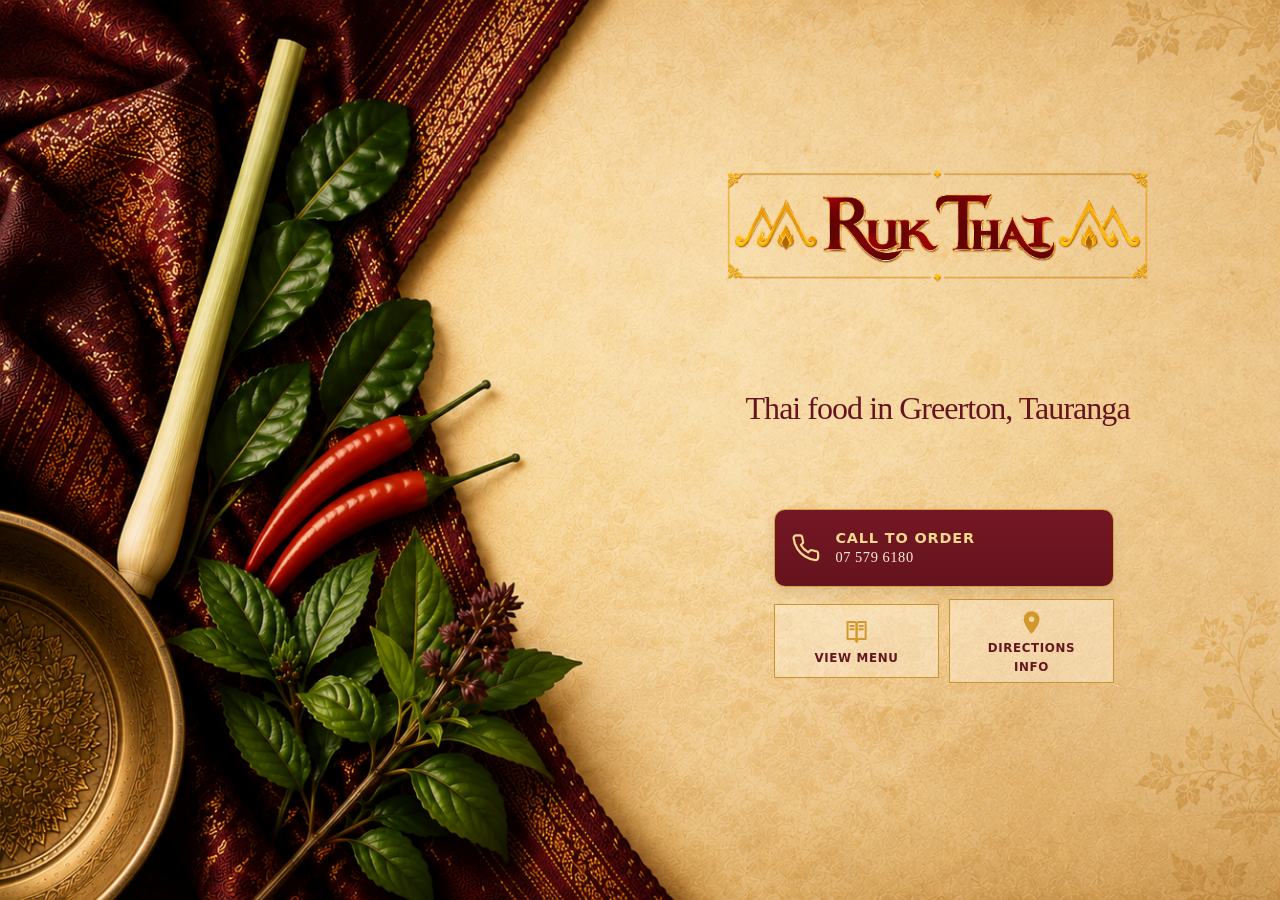
==== commit 2437a331: "Add explicit mobile info label" ====
--- a/index.html
+++ b/index.html
@@ -3,347 +3,38 @@
 <head>
 <meta charset="utf-8">
 <meta name="viewport" content="width=device-width,initial-scale=1,viewport-fit=cover">
-
 <title>Ruk Thai | Thai Restaurant Greerton, Tauranga</title>
-<meta name="description" content="Ruk Thai in Greerton, Tauranga. View the menu, get directions, or call 07 579 6180.">
+<meta name="description" content="Ruk Thai in Greerton, Tauranga. Call to order, view the menu, or get directions.">
 <meta name="theme-color" content="#741d2b">
-
 <link rel="stylesheet" href="styles.css">
 <link rel="stylesheet" href="mobile-portrait.css">
-<link rel="stylesheet" href="mobile-landscape.css">
-<link rel="stylesheet" href="desktop.css">
 </head>
-
 <body class="portrait-gateway">
-
 <main id="main">
-
 <section class="hero" aria-label="Ruk Thai landing page">
-
   <div class="hero-copy">
-
     <a class="mobile-hero-logo" href="index.html" aria-label="Ruk Thai home">
       <img src="assets/brand/ruk-thai-logo-banner.png" alt="Ruk Thai">
     </a>
-
-    <div class="desktop-eyebrow">
-      <span class="eyebrow-flourish" aria-hidden="true">❧</span>
-      AUTHENTIC THAI CUISINE
-      <span class="eyebrow-flourish eyebrow-flourish-right" aria-hidden="true">❧</span>
+    <h1>Thai food in Greerton, Tauranga</h1>
+    <div class="hero-actions">
+      <a class="btn btn-primary" href="tel:+6475796180" aria-label="Call Ruk Thai on 07 579 6180">
+        <span class="cta-icon" aria-hidden="true"><svg viewBox="0 0 24 24" fill="none" stroke="currentColor" stroke-width="1.8" stroke-linecap="round" stroke-linejoin="round"><path d="M22 16.92v3a2 2 0 0 1-2.18 2 19.79 19.79 0 0 1-8.63-3.07 19.5 19.5 0 0 1-6-6A19.79 19.79 0 0 1 2.12 4.18 2 2 0 0 1 4.11 2h3a2 2 0 0 1 2 1.72c.12.9.33 1.78.62 2.63a2 2 0 0 1-.45 2.11L8 9.73a16 16 0 0 0 6 6l1.27-1.27a2 2 0 0 1 2.11-.45c.85.29 1.73.5 2.63.62A2 2 0 0 1 22 16.92z"/></svg></span>
+        <span class="cta-title">CALL TO ORDER</span>
+        <span class="cta-phone">07 579 6180</span>
+      </a>
+      <a class="btn btn-outline" href="menu.html">
+        <span class="cta-secondary-icon" aria-hidden="true"><svg viewBox="0 0 24 24" fill="none" stroke="currentColor" stroke-width="1.7" stroke-linecap="round" stroke-linejoin="round"><path d="M4 3.5h6a2 2 0 0 1 2 2V21a2.5 2.5 0 0 0-2.5-2.5H4z"/><path d="M20 3.5h-6a2 2 0 0 0-2 2V21a2.5 2.5 0 0 1 2.5-2.5H20z"/><path d="M6.5 7h3M6.5 10h3M14.5 7h3M14.5 10h3"/></svg></span>
+        <span>View Menu</span>
+      </a>
+      <a class="text-link" href="directions.html" aria-label="Information, directions and location for Ruk Thai">
+        <span class="cta-secondary-icon" aria-hidden="true"><svg viewBox="0 0 24 24" fill="currentColor"><path d="M12 2a7 7 0 0 0-7 7c0 5.25 7 13 7 13s7-7.75 7-13a7 7 0 0 0-7-7zm0 9.4A2.4 2.4 0 1 1 12 6.6a2.4 2.4 0 0 1 0 4.8z"/></svg></span>
+        <span class="desktop-direction-label">Directions</span>
+        <span class="mobile-info-label">Info</span>
+      </a>
     </div>
-
-    <h1>Tauranga’s home of fresh Thai flavour</h1>
-
-    <!-- MOBILE ACTIONS — preserved -->
-    <div class="hero-actions">
-
-      <a class="btn btn-primary"
-         href="tel:+6475796180"
-         aria-label="Call Ruk Thai on 07 579 6180">
-
-        <span class="cta-icon" aria-hidden="true">
-          <svg viewBox="0 0 24 24"
-               fill="none"
-               stroke="currentColor"
-               stroke-width="1.8"
-               stroke-linecap="round"
-               stroke-linejoin="round">
-            <path d="M22 16.92v3a2 2 0 0 1-2.18 2
-                     19.79 19.79 0 0 1-8.63-3.07
-                     19.5 19.5 0 0 1-6-6
-                     A19.79 19.79 0 0 1 2.12 4.18
-                     2 2 0 0 1 4.11 2h3
-                     a2 2 0 0 1 2 1.72
-                     c.12.9.33 1.78.62 2.63
-                     a2 2 0 0 1-.45 2.11
-                     L8 9.73a16 16 0 0 0 6 6
-                     l1.27-1.27a2 2 0 0 1 2.11-.45
-                     c.85.29 1.73.5 2.63.62
-                     A2 2 0 0 1 22 16.92z"/>
-          </svg>
-        </span>
-
-        <span class="cta-title">CALL TO ORDER</span>
-      </a>
-
-      <a class="btn btn-outline" href="menu.html">
-        <span class="cta-secondary-icon" aria-hidden="true">
-          <svg viewBox="0 0 24 24"
-               fill="none"
-               stroke="currentColor"
-               stroke-width="1.7"
-               stroke-linecap="round"
-               stroke-linejoin="round">
-            <path d="M4 3.5h6a2 2 0 0 1 2 2V21
-                     a2.5 2.5 0 0 0-2.5-2.5H4z"/>
-            <path d="M20 3.5h-6a2 2 0 0 0-2 2V21
-                     a2.5 2.5 0 0 1 2.5-2.5H20z"/>
-            <path d="M6.5 7h3M6.5 10h3M14.5 7h3M14.5 10h3"/>
-          </svg>
-        </span>
-        <span>Menu</span>
-      </a>
-
-      <a class="text-link"
-         href="directions.html"
-         aria-label="Directions and location information for Ruk Thai">
-
-        <span class="cta-secondary-icon" aria-hidden="true">
-          <svg viewBox="0 0 24 24" fill="currentColor">
-            <path d="M12 2a7 7 0 0 0-7 7
-                     c0 5.25 7 13 7 13s7-7.75 7-13
-                     a7 7 0 0 0-7-7zm0 9.4
-                     A2.4 2.4 0 1 1 12 6.6
-                     a2.4 2.4 0 0 1 0 4.8z"/>
-          </svg>
-        </span>
-
-        <span>Directions</span>
-      </a>
-
-    </div>
-
-
-    <!-- DESKTOP LANDING CONTENT -->
-
-    <div class="desktop-ornament" aria-hidden="true">
-      <svg viewBox="0 0 760 120" preserveAspectRatio="xMidYMid meet">
-        <g fill="none" stroke="currentColor" stroke-width="2.1" stroke-linecap="round">
-
-          <path d="M34 74
-                   C82 74 81 34 128 48
-                   C157 56 143 84 119 77
-                   C103 72 111 59 121 62"/>
-
-          <path d="M126 76
-                   C174 96 204 80 230 57
-                   C247 42 267 43 284 57"/>
-
-          <path d="M476 57
-                   C493 43 513 42 530 57
-                   C556 80 586 96 634 76"/>
-
-          <path d="M639 62
-                   C649 59 657 72 641 77
-                   C617 84 603 56 632 48
-                   C679 34 678 74 726 74"/>
-
-          <path d="M53 68 C67 64 71 50 68 40"/>
-          <path d="M707 68 C693 64 689 50 692 40"/>
-
-          <path d="M98 54 C108 42 116 37 130 35"/>
-          <path d="M662 54 C652 42 644 37 630 35"/>
-
-          <path d="M219 59 C240 77 257 79 283 74"/>
-          <path d="M541 59 C520 77 503 79 477 74"/>
-
-          <path d="M282 78 C307 91 333 94 355 87"/>
-          <path d="M478 78 C453 91 427 94 405 87"/>
-
-        </g>
-
-        <g transform="translate(380 58)">
-          <path d="M0 32
-                   C-8 17 -12 4 0 -18
-                   C12 4 8 17 0 32Z"
-                fill="#761925"
-                stroke="#b77b22"
-                stroke-width="2"/>
-
-          <path d="M-4 31
-                   C-26 24 -39 10 -42 -8
-                   C-23 -4 -10 5 -2 23Z"
-                fill="#761925"
-                stroke="#b77b22"
-                stroke-width="2"/>
-
-          <path d="M4 31
-                   C26 24 39 10 42 -8
-                   C23 -4 10 5 2 23Z"
-                fill="#761925"
-                stroke="#b77b22"
-                stroke-width="2"/>
-
-          <path d="M-12 31
-                   C-37 33 -57 25 -67 11
-                   C-43 7 -24 14 -8 27Z"
-                fill="#761925"
-                stroke="#b77b22"
-                stroke-width="2"/>
-
-          <path d="M12 31
-                   C37 33 57 25 67 11
-                   C43 7 24 14 8 27Z"
-                fill="#761925"
-                stroke="#b77b22"
-                stroke-width="2"/>
-
-          <path d="M-26 34 Q0 49 26 34"
-                fill="none"
-                stroke="#b77b22"
-                stroke-width="2"/>
-
-          <path d="M0 35 L0 56"
-                fill="none"
-                stroke="#b77b22"
-                stroke-width="2"/>
-
-          <path d="M-15 51 Q0 63 15 51"
-                fill="none"
-                stroke="#b77b22"
-                stroke-width="2"/>
-        </g>
-      </svg>
-    </div>
-
-
-    <nav class="desktop-actions" aria-label="Primary">
-
-      <a class="desktop-card desktop-menu" href="menu.html">
-
-        <span class="desktop-card-icon menu-book" aria-hidden="true">
-          <svg viewBox="0 0 72 58">
-            <path d="M34 50
-                     C28 44 20 42 8 42
-                     V7
-                     C20 7 28 9 34 15Z"
-                  fill="none"
-                  stroke="currentColor"
-                  stroke-width="3"/>
-
-            <path d="M38 50
-                     C44 44 52 42 64 42
-                     V7
-                     C52 7 44 9 38 15Z"
-                  fill="none"
-                  stroke="currentColor"
-                  stroke-width="3"/>
-
-            <path d="M36 15V51"
-                  fill="none"
-                  stroke="currentColor"
-                  stroke-width="3"/>
-
-            <path d="M47 17H57M47 23H57M47 29H57"
-                  fill="none"
-                  stroke="currentColor"
-                  stroke-width="2"/>
-          </svg>
-        </span>
-
-        <span>MENU</span>
-      </a>
-
-
-      <a class="desktop-card desktop-directions" href="directions.html">
-
-        <span class="desktop-card-icon map-pin" aria-hidden="true">
-          <svg viewBox="0 0 64 76">
-            <path d="M32 70
-                     C32 70 12 47 12 28
-                     C12 17 21 8 32 8
-                     C43 8 52 17 52 28
-                     C52 47 32 70 32 70Z"
-                  fill="currentColor"/>
-            <circle cx="32" cy="28" r="8" fill="#f6e4bc"/>
-          </svg>
-        </span>
-
-        <span>DIRECTIONS</span>
-      </a>
-
-    </nav>
-
-
-    <div class="desktop-info" aria-label="Ruk Thai information">
-
-      <div class="desktop-info-item hours">
-
-        <span class="info-icon" aria-hidden="true">
-          <svg viewBox="0 0 48 48">
-            <circle cx="24" cy="24" r="18"
-                    fill="none"
-                    stroke="currentColor"
-                    stroke-width="3"/>
-            <path d="M24 13V25L32 30"
-                  fill="none"
-                  stroke="currentColor"
-                  stroke-width="3"
-                  stroke-linecap="round"/>
-          </svg>
-        </span>
-
-        <div>
-          <strong>OPEN 7 DAYS</strong>
-          <span>Lunch 11:00am – 2:30pm</span>
-          <span>Dinner 4:30pm – 9:00pm</span>
-        </div>
-
-      </div>
-
-
-      <a class="desktop-info-item phone"
-         href="tel:+6475796180"
-         aria-label="Phone Ruk Thai on 07 579 6180">
-
-        <span class="info-icon phone-icon" aria-hidden="true">
-          <svg viewBox="0 0 48 48">
-            <path d="M14 8
-                     L21 18
-                     L17 23
-                     C21 31 27 36 35 39
-                     L40 34
-                     L47 40
-                     C45 46 41 48 35 46
-                     C20 41 8 29 3 14
-                     C1 8 4 4 10 3Z"
-                  fill="currentColor"/>
-          </svg>
-        </span>
-
-        <div>
-          <strong>07 579 6180</strong>
-        </div>
-      </a>
-
-
-      <a class="desktop-info-item address"
-         href="directions.html">
-
-        <span class="info-icon address-icon" aria-hidden="true">
-          <svg viewBox="0 0 48 58">
-            <path d="M24 55
-                     C24 55 7 36 7 21
-                     C7 11 15 4 24 4
-                     C33 4 41 11 41 21
-                     C41 36 24 55 24 55Z"
-                  fill="currentColor"/>
-            <circle cx="24" cy="21" r="6" fill="#f3dcae"/>
-          </svg>
-        </span>
-
-        <div>
-          <strong>123 Chadwick Road,</strong>
-          <span>Greerton, Tauranga</span>
-        </div>
-      </a>
-
-    </div>
-
-
-    <div class="desktop-footerline">
-      <span>DINE IN</span>
-      <b>•</b>
-      <span>TAKEAWAY</span>
-      <b>•</b>
-      <span>CATERING</span>
-    </div>
-
   </div>
-
 </section>
-
 </main>
-
 </body>
 </html>
--- a/mobile-portrait.css
+++ b/mobile-portrait.css
@@ -230,3 +230,40 @@
     width: 53.5%;
   }
 }
+
+/* Mobile-only CTA refinements — desktop intentionally unchanged. */
+@media (max-width: 900px) {
+  .hero-actions .btn-primary {
+    position: relative;
+    display: flex;
+    flex-direction: column;
+    align-items: center;
+    justify-content: center;
+    gap: .24rem;
+    text-align: center;
+  }
+
+  .hero-actions .btn-primary .cta-icon {
+    position: absolute;
+    left: .72rem;
+    top: 50%;
+    transform: translateY(-50%);
+  }
+
+  .hero-actions .btn-primary .cta-title,
+  .hero-actions .btn-primary .cta-phone {
+    align-self: center;
+    margin-left: 0;
+    margin-right: 0;
+    text-align: center;
+  }
+
+  .hero-actions .text-link > span:last-child {
+    font-size: 0;
+  }
+
+  .hero-actions .text-link > span:last-child::after {
+    content: "INFO";
+    font-size: clamp(.66rem, 2.8vw, .78rem);
+  }
+}
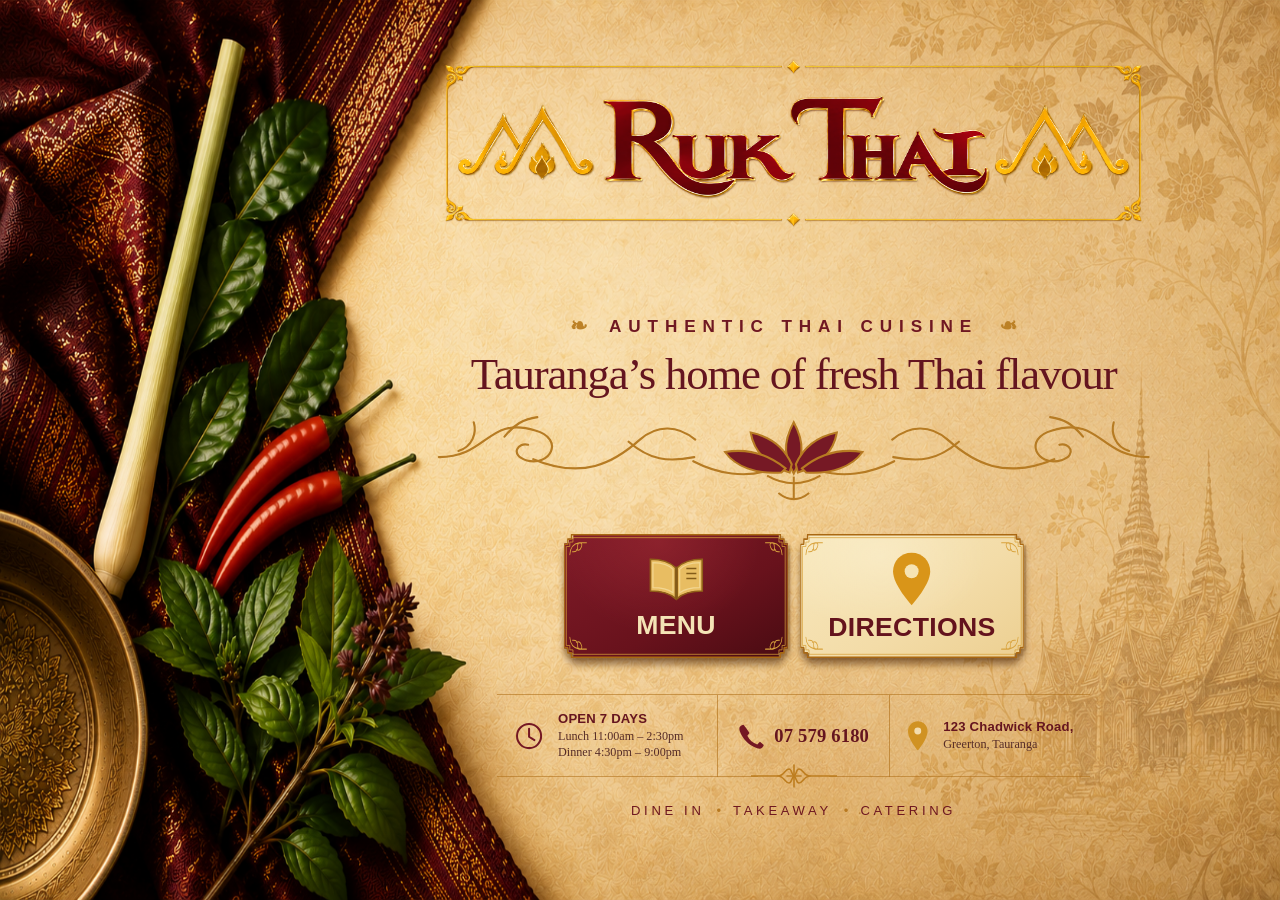
==== commit 1e808c4c: "Update mobile landing CTA labels" ====
--- a/index.html
+++ b/index.html
@@ -3,38 +3,324 @@
 <head>
 <meta charset="utf-8">
 <meta name="viewport" content="width=device-width,initial-scale=1,viewport-fit=cover">
+
 <title>Ruk Thai | Thai Restaurant Greerton, Tauranga</title>
-<meta name="description" content="Ruk Thai in Greerton, Tauranga. Call to order, view the menu, or get directions.">
+<meta name="description" content="Ruk Thai in Greerton, Tauranga. View the menu, get directions, or call 07 579 6180.">
 <meta name="theme-color" content="#741d2b">
+
 <link rel="stylesheet" href="styles.css">
 <link rel="stylesheet" href="mobile-portrait.css">
+<link rel="stylesheet" href="mobile-landscape.css">
+<link rel="stylesheet" href="desktop.css">
 </head>
+
 <body class="portrait-gateway">
+
 <main id="main">
+
 <section class="hero" aria-label="Ruk Thai landing page">
+
   <div class="hero-copy">
+
     <a class="mobile-hero-logo" href="index.html" aria-label="Ruk Thai home">
       <img src="assets/brand/ruk-thai-logo-banner.png" alt="Ruk Thai">
     </a>
-    <h1>Thai food in Greerton, Tauranga</h1>
+
+    <div class="desktop-eyebrow">
+      <span class="eyebrow-flourish" aria-hidden="true">❧</span>
+      AUTHENTIC THAI CUISINE
+      <span class="eyebrow-flourish eyebrow-flourish-right" aria-hidden="true">❧</span>
+    </div>
+
+    <h1>Tauranga’s home of fresh Thai flavour</h1>
+
+    <!-- MOBILE ACTIONS — preserved -->
     <div class="hero-actions">
-      <a class="btn btn-primary" href="tel:+6475796180" aria-label="Call Ruk Thai on 07 579 6180">
-        <span class="cta-icon" aria-hidden="true"><svg viewBox="0 0 24 24" fill="none" stroke="currentColor" stroke-width="1.8" stroke-linecap="round" stroke-linejoin="round"><path d="M22 16.92v3a2 2 0 0 1-2.18 2 19.79 19.79 0 0 1-8.63-3.07 19.5 19.5 0 0 1-6-6A19.79 19.79 0 0 1 2.12 4.18 2 2 0 0 1 4.11 2h3a2 2 0 0 1 2 1.72c.12.9.33 1.78.62 2.63a2 2 0 0 1-.45 2.11L8 9.73a16 16 0 0 0 6 6l1.27-1.27a2 2 0 0 1 2.11-.45c.85.29 1.73.5 2.63.62A2 2 0 0 1 22 16.92z"/></svg></span>
+
+      <a class="btn btn-primary"
+         href="tel:+6475796180"
+         aria-label="Call Ruk Thai on 07 579 6180">
         <span class="cta-title">CALL TO ORDER</span>
-        <span class="cta-phone">07 579 6180</span>
-      </a>
+      </a>
+
       <a class="btn btn-outline" href="menu.html">
-        <span class="cta-secondary-icon" aria-hidden="true"><svg viewBox="0 0 24 24" fill="none" stroke="currentColor" stroke-width="1.7" stroke-linecap="round" stroke-linejoin="round"><path d="M4 3.5h6a2 2 0 0 1 2 2V21a2.5 2.5 0 0 0-2.5-2.5H4z"/><path d="M20 3.5h-6a2 2 0 0 0-2 2V21a2.5 2.5 0 0 1 2.5-2.5H20z"/><path d="M6.5 7h3M6.5 10h3M14.5 7h3M14.5 10h3"/></svg></span>
-        <span>View Menu</span>
-      </a>
-      <a class="text-link" href="directions.html" aria-label="Information, directions and location for Ruk Thai">
-        <span class="cta-secondary-icon" aria-hidden="true"><svg viewBox="0 0 24 24" fill="currentColor"><path d="M12 2a7 7 0 0 0-7 7c0 5.25 7 13 7 13s7-7.75 7-13a7 7 0 0 0-7-7zm0 9.4A2.4 2.4 0 1 1 12 6.6a2.4 2.4 0 0 1 0 4.8z"/></svg></span>
-        <span class="desktop-direction-label">Directions</span>
-        <span class="mobile-info-label">Info</span>
-      </a>
-    </div>
+        <span class="cta-secondary-icon" aria-hidden="true">
+          <svg viewBox="0 0 24 24"
+               fill="none"
+               stroke="currentColor"
+               stroke-width="1.7"
+               stroke-linecap="round"
+               stroke-linejoin="round">
+            <path d="M4 3.5h6a2 2 0 0 1 2 2V21
+                     a2.5 2.5 0 0 0-2.5-2.5H4z"/>
+            <path d="M20 3.5h-6a2 2 0 0 0-2 2V21
+                     a2.5 2.5 0 0 1 2.5-2.5H20z"/>
+            <path d="M6.5 7h3M6.5 10h3M14.5 7h3M14.5 10h3"/>
+          </svg>
+        </span>
+        <span>Menu</span>
+      </a>
+
+      <a class="text-link"
+         href="directions.html"
+         aria-label="Directions and location information for Ruk Thai">
+
+        <span class="cta-secondary-icon" aria-hidden="true">
+          <svg viewBox="0 0 24 24" fill="currentColor">
+            <path d="M12 2a7 7 0 0 0-7 7
+                     c0 5.25 7 13 7 13s7-7.75 7-13
+                     a7 7 0 0 0-7-7zm0 9.4
+                     A2.4 2.4 0 1 1 12 6.6
+                     a2.4 2.4 0 0 1 0 4.8z"/>
+          </svg>
+        </span>
+
+        <span>Info</span>
+      </a>
+
+    </div>
+
+
+    <!-- DESKTOP LANDING CONTENT -->
+
+    <div class="desktop-ornament" aria-hidden="true">
+      <svg viewBox="0 0 760 120" preserveAspectRatio="xMidYMid meet">
+        <g fill="none" stroke="currentColor" stroke-width="2.1" stroke-linecap="round">
+
+          <path d="M34 74
+                   C82 74 81 34 128 48
+                   C157 56 143 84 119 77
+                   C103 72 111 59 121 62"/>
+
+          <path d="M126 76
+                   C174 96 204 80 230 57
+                   C247 42 267 43 284 57"/>
+
+          <path d="M476 57
+                   C493 43 513 42 530 57
+                   C556 80 586 96 634 76"/>
+
+          <path d="M639 62
+                   C649 59 657 72 641 77
+                   C617 84 603 56 632 48
+                   C679 34 678 74 726 74"/>
+
+          <path d="M53 68 C67 64 71 50 68 40"/>
+          <path d="M707 68 C693 64 689 50 692 40"/>
+
+          <path d="M98 54 C108 42 116 37 130 35"/>
+          <path d="M662 54 C652 42 644 37 630 35"/>
+
+          <path d="M219 59 C240 77 257 79 283 74"/>
+          <path d="M541 59 C520 77 503 79 477 74"/>
+
+          <path d="M282 78 C307 91 333 94 355 87"/>
+          <path d="M478 78 C453 91 427 94 405 87"/>
+
+        </g>
+
+        <g transform="translate(380 58)">
+          <path d="M0 32
+                   C-8 17 -12 4 0 -18
+                   C12 4 8 17 0 32Z"
+                fill="#761925"
+                stroke="#b77b22"
+                stroke-width="2"/>
+
+          <path d="M-4 31
+                   C-26 24 -39 10 -42 -8
+                   C-23 -4 -10 5 -2 23Z"
+                fill="#761925"
+                stroke="#b77b22"
+                stroke-width="2"/>
+
+          <path d="M4 31
+                   C26 24 39 10 42 -8
+                   C23 -4 10 5 2 23Z"
+                fill="#761925"
+                stroke="#b77b22"
+                stroke-width="2"/>
+
+          <path d="M-12 31
+                   C-37 33 -57 25 -67 11
+                   C-43 7 -24 14 -8 27Z"
+                fill="#761925"
+                stroke="#b77b22"
+                stroke-width="2"/>
+
+          <path d="M12 31
+                   C37 33 57 25 67 11
+                   C43 7 24 14 8 27Z"
+                fill="#761925"
+                stroke="#b77b22"
+                stroke-width="2"/>
+
+          <path d="M-26 34 Q0 49 26 34"
+                fill="none"
+                stroke="#b77b22"
+                stroke-width="2"/>
+
+          <path d="M0 35 L0 56"
+                fill="none"
+                stroke="#b77b22"
+                stroke-width="2"/>
+
+          <path d="M-15 51 Q0 63 15 51"
+                fill="none"
+                stroke="#b77b22"
+                stroke-width="2"/>
+        </g>
+      </svg>
+    </div>
+
+
+    <nav class="desktop-actions" aria-label="Primary">
+
+      <a class="desktop-card desktop-menu" href="menu.html">
+
+        <span class="desktop-card-icon menu-book" aria-hidden="true">
+          <svg viewBox="0 0 72 58">
+            <path d="M34 50
+                     C28 44 20 42 8 42
+                     V7
+                     C20 7 28 9 34 15Z"
+                  fill="none"
+                  stroke="currentColor"
+                  stroke-width="3"/>
+
+            <path d="M38 50
+                     C44 44 52 42 64 42
+                     V7
+                     C52 7 44 9 38 15Z"
+                  fill="none"
+                  stroke="currentColor"
+                  stroke-width="3"/>
+
+            <path d="M36 15V51"
+                  fill="none"
+                  stroke="currentColor"
+                  stroke-width="3"/>
+
+            <path d="M47 17H57M47 23H57M47 29H57"
+                  fill="none"
+                  stroke="currentColor"
+                  stroke-width="2"/>
+          </svg>
+        </span>
+
+        <span>MENU</span>
+      </a>
+
+
+      <a class="desktop-card desktop-directions" href="directions.html">
+
+        <span class="desktop-card-icon map-pin" aria-hidden="true">
+          <svg viewBox="0 0 64 76">
+            <path d="M32 70
+                     C32 70 12 47 12 28
+                     C12 17 21 8 32 8
+                     C43 8 52 17 52 28
+                     C52 47 32 70 32 70Z"
+                  fill="currentColor"/>
+            <circle cx="32" cy="28" r="8" fill="#f6e4bc"/>
+          </svg>
+        </span>
+
+        <span>DIRECTIONS</span>
+      </a>
+
+    </nav>
+
+
+    <div class="desktop-info" aria-label="Ruk Thai information">
+
+      <div class="desktop-info-item hours">
+
+        <span class="info-icon" aria-hidden="true">
+          <svg viewBox="0 0 48 48">
+            <circle cx="24" cy="24" r="18"
+                    fill="none"
+                    stroke="currentColor"
+                    stroke-width="3"/>
+            <path d="M24 13V25L32 30"
+                  fill="none"
+                  stroke="currentColor"
+                  stroke-width="3"
+                  stroke-linecap="round"/>
+          </svg>
+        </span>
+
+        <div>
+          <strong>OPEN 7 DAYS</strong>
+          <span>Lunch 11:00am – 2:30pm</span>
+          <span>Dinner 4:30pm – 9:00pm</span>
+        </div>
+
+      </div>
+
+
+      <a class="desktop-info-item phone"
+         href="tel:+6475796180"
+         aria-label="Phone Ruk Thai on 07 579 6180">
+
+        <span class="info-icon phone-icon" aria-hidden="true">
+          <svg viewBox="0 0 48 48">
+            <path d="M14 8
+                     L21 18
+                     L17 23
+                     C21 31 27 36 35 39
+                     L40 34
+                     L47 40
+                     C45 46 41 48 35 46
+                     C20 41 8 29 3 14
+                     C1 8 4 4 10 3Z"
+                  fill="currentColor"/>
+          </svg>
+        </span>
+
+        <div>
+          <strong>07 579 6180</strong>
+        </div>
+      </a>
+
+
+      <a class="desktop-info-item address"
+         href="directions.html">
+
+        <span class="info-icon address-icon" aria-hidden="true">
+          <svg viewBox="0 0 48 58">
+            <path d="M24 55
+                     C24 55 7 36 7 21
+                     C7 11 15 4 24 4
+                     C33 4 41 11 41 21
+                     C41 36 24 55 24 55Z"
+                  fill="currentColor"/>
+            <circle cx="24" cy="21" r="6" fill="#f3dcae"/>
+          </svg>
+        </span>
+
+        <div>
+          <strong>123 Chadwick Road,</strong>
+          <span>Greerton, Tauranga</span>
+        </div>
+      </a>
+
+    </div>
+
+
+    <div class="desktop-footerline">
+      <span>DINE IN</span>
+      <b>•</b>
+      <span>TAKEAWAY</span>
+      <b>•</b>
+      <span>CATERING</span>
+    </div>
+
   </div>
+
 </section>
+
 </main>
+
 </body>
 </html>
--- a/mobile-portrait.css
+++ b/mobile-portrait.css
@@ -232,6 +232,10 @@
 }
 
 /* Mobile-only CTA refinements — desktop intentionally unchanged. */
+.mobile-info-label {
+  display: none;
+}
+
 @media (max-width: 900px) {
   .hero-actions .btn-primary {
     position: relative;
@@ -244,10 +248,7 @@
   }
 
   .hero-actions .btn-primary .cta-icon {
-    position: absolute;
-    left: .72rem;
-    top: 50%;
-    transform: translateY(-50%);
+    display: none;
   }
 
   .hero-actions .btn-primary .cta-title,
@@ -258,12 +259,11 @@
     text-align: center;
   }
 
-  .hero-actions .text-link > span:last-child {
-    font-size: 0;
-  }
-
-  .hero-actions .text-link > span:last-child::after {
-    content: "INFO";
-    font-size: clamp(.66rem, 2.8vw, .78rem);
-  }
-}
+  .hero-actions .desktop-direction-label {
+    display: none;
+  }
+
+  .hero-actions .mobile-info-label {
+    display: inline;
+  }
+}
--- a/mobile-landscape.css
+++ b/mobile-landscape.css
@@ -0,0 +1,421 @@
+/* Ruk Thai — dedicated mobile landscape landing composition.
+   This is intentionally independent of the approved portrait layout. */
+
+@media (orientation: landscape) and (max-width: 900px) and (max-height: 600px) {
+  html,
+  body,
+  body.portrait-gateway,
+  #main {
+    width: 100%;
+    height: 100dvh;
+    min-height: 100dvh;
+    max-height: 100dvh;
+    margin: 0;
+    padding: 0;
+    overflow: hidden;
+    overscroll-behavior: none;
+    background: #f4dfba;
+  }
+
+  body.portrait-gateway {
+    width: 100dvw;
+    max-width: 100dvw;
+  }
+
+  /* Landscape uses the approved horizontal artwork only. */
+  .hero {
+    position: relative;
+    isolation: isolate;
+    display: block !important;
+    grid-template-columns: none !important;
+    width: 100dvw !important;
+    max-width: 100dvw !important;
+    height: 100dvh !important;
+    min-height: 100dvh !important;
+    max-height: 100dvh !important;
+    margin: 0 !important;
+    padding: 0 !important;
+    overflow: hidden !important;
+    background-color: #f4dfba !important;
+    background-image: url("assets/hero/hero-landscape.png") !important;
+    background-repeat: no-repeat !important;
+    background-position: left center !important;
+    background-size: cover !important;
+  }
+
+  .hero-copy {
+    position: absolute !important;
+    inset: 0 !important;
+    z-index: 2;
+    width: 100% !important;
+    height: 100% !important;
+    margin: 0 !important;
+    padding: 0 !important;
+  }
+
+  /* Exact requested landscape-only changes from the previous pass:
+     logo +18%; content 6 percentage points left / 5 points down. */
+  .mobile-hero-logo {
+    position: absolute !important;
+    top: 13.5% !important;
+    left: 49.5% !important;
+    width: 41.89% !important;
+    max-width: none !important;
+    margin: 0 !important;
+    padding: 0 !important;
+    isolation: auto !important;
+    text-decoration: none;
+  }
+
+  .mobile-hero-logo::before {
+    display: none !important;
+    content: none !important;
+  }
+
+  .mobile-hero-logo img {
+    display: block;
+    width: 100% !important;
+    height: auto !important;
+    max-width: 100% !important;
+    max-height: 31.86dvh !important;
+    object-fit: contain;
+    filter: contrast(1.12) saturate(1.07) drop-shadow(0 1px 0 rgba(82, 11, 23, .14));
+  }
+
+  .hero h1 {
+    position: absolute !important;
+    top: 42.5% !important;
+    left: 44.5% !important;
+    width: 46% !important;
+    max-width: none !important;
+    margin: 0 !important;
+    padding: 0 !important;
+    color: #65151f;
+    font-family: Georgia, "Times New Roman", serif;
+    font-size: clamp(1.5128rem, 6.405dvh, 2.4644rem) !important;
+    font-weight: 400;
+    line-height: 1;
+    letter-spacing: -.025em;
+    text-align: center;
+    white-space: nowrap;
+  }
+
+  /* Width 35.5% -> 40.825% is exactly +15%, which makes each
+     secondary grid cell 15% wider when the gaps are also scaled 15%. */
+  .hero-actions {
+    position: absolute !important;
+    top: 56.5% !important;
+    left: 51.5% !important;
+    width: 40.825% !important;
+    display: grid !important;
+    grid-template-columns: repeat(2, minmax(0, 1fr)) !important;
+    gap: .552rem .483rem !important;
+    margin: 0 !important;
+    padding: 0 !important;
+  }
+
+  .hero-actions .btn,
+  .hero-actions .text-link {
+    min-width: 0 !important;
+    margin: 0 !important;
+    box-shadow: none;
+    text-decoration: none;
+  }
+
+  /* Container grew 15%; 97.391304% of it yields exactly +12%
+     versus the previous full-width primary action. */
+  .hero-actions .btn-primary {
+    grid-column: 1 / -1;
+    width: 97.391304% !important;
+    justify-self: center;
+    min-height: 3.7856rem !important;
+    display: grid;
+    grid-template-columns: auto 1fr;
+    grid-template-rows: auto auto;
+    align-items: center;
+    column-gap: .7296rem;
+    padding: .56rem .8288rem !important;
+    border: 1px solid #d8a13a;
+    border-radius: .55rem;
+    background: linear-gradient(180deg, #741724 0%, #65131e 100%);
+    color: #f4d98f;
+    box-shadow: 0 .2rem .45rem rgba(73, 29, 10, .13);
+    text-transform: none;
+    letter-spacing: normal;
+  }
+
+  .hero-actions .btn-primary .cta-icon {
+    grid-row: 1 / 3;
+    width: 1.5048rem;
+    height: 1.5048rem;
+    display: grid;
+    place-items: center;
+  }
+
+  .hero-actions .btn-primary .cta-title {
+    align-self: end;
+    font-size: clamp(.8436rem, 3.306dvh, 1.0716rem);
+    line-height: 1;
+    letter-spacing: .05em;
+  }
+
+  .hero-actions .btn-primary .cta-phone {
+    align-self: start;
+    margin-top: .2052rem;
+    color: #fff0d7;
+    font-family: Georgia, "Times New Roman", serif;
+    font-size: clamp(.8208rem, 2.964dvh, 1.0032rem);
+    font-weight: 400;
+    line-height: 1;
+    letter-spacing: .035em;
+  }
+
+  .hero-actions .btn-outline,
+  .hero-actions .text-link {
+    width: 100% !important;
+    min-height: 4.163rem !important;
+    display: flex !important;
+    flex-direction: column !important;
+    align-items: center !important;
+    justify-content: center !important;
+    gap: .2736rem;
+    padding: .46rem .322rem !important;
+    border: 1px solid #c89331;
+    border-radius: 0;
+    background: rgba(255, 244, 221, .46);
+    color: #65151f;
+    text-transform: uppercase;
+    letter-spacing: .045em;
+    font-size: clamp(.7068rem, 2.622dvh, .8664rem);
+    font-weight: 700;
+    line-height: 1.05;
+    text-align: center;
+  }
+
+  .hero-actions .cta-secondary-icon {
+    width: 1.482rem;
+    height: 1.482rem;
+    color: #d3982c;
+  }
+
+  .hero-actions svg {
+    display: block;
+    width: 100%;
+    height: 100%;
+  }
+}
+
+@media (orientation: landscape) and (max-width: 900px) and (max-height: 430px) {
+  /* Active compact-landscape refinement only. */
+  .mobile-hero-logo {
+    top: 11.5% !important;
+    left: 48.5% !important;
+    width: 44.132% !important;
+  }
+
+  .hero h1 {
+    top: 40% !important;
+    left: 42.5% !important;
+    width: 46% !important;
+    font-size: clamp(1.4757rem, 6.832dvh, 2.0496rem) !important;
+  }
+
+  .hero-actions {
+    top: 54% !important;
+    left: 50.5% !important;
+    width: 39.1% !important;
+    gap: .46rem .414rem !important;
+  }
+
+  .hero-actions .btn-primary {
+    width: 97.391304% !important;
+    min-height: 3.5683rem !important;
+    padding: .484rem .6944rem !important;
+  }
+
+  .hero-actions .btn-outline,
+  .hero-actions .text-link {
+    min-height: 3.7881rem !important;
+  }
+}
+
+/* =========================================================
+   RUK THAI — MOBILE LANDSCAPE FINAL SCALE PASS
+   Approved landscape composition.
+   Overrides compact-height rules above.
+   ========================================================= */
+
+@media (orientation: landscape) and (max-width: 900px) and (max-height: 430px) {
+
+  .mobile-hero-logo {
+    top: 8% !important;
+    left: 54% !important;
+    width: 38% !important;
+  }
+
+  .hero h1 {
+    top: 39% !important;
+    left: 49% !important;
+    width: 49% !important;
+    font-size: clamp(1.22rem, 5.8dvh, 1.72rem) !important;
+    line-height: 1 !important;
+  }
+
+  .hero-actions {
+    top: 52% !important;
+    left: 55% !important;
+    width: 38% !important;
+    gap: .46rem .42rem !important;
+  }
+
+  .hero-actions .btn-primary {
+    min-height: 3.4rem !important;
+    padding: .48rem .72rem !important;
+  }
+
+  .hero-actions .btn-primary .cta-icon {
+    width: 1.42rem !important;
+    height: 1.42rem !important;
+  }
+
+  .hero-actions .btn-primary .cta-title {
+    font-size: .88rem !important;
+  }
+
+  .hero-actions .btn-primary .cta-phone {
+    font-size: .78rem !important;
+  }
+
+  .hero-actions .btn-outline,
+  .hero-actions .text-link {
+    min-height: 3.45rem !important;
+    padding: .42rem .3rem !important;
+    font-size: .7rem !important;
+  }
+
+  .hero-actions .cta-secondary-icon {
+    width: 1.42rem !important;
+    height: 1.42rem !important;
+  }
+}
+
+
+/* =========================================================
+   RUK THAI — LANDSCAPE FINAL OVERRIDE
+   ========================================================= */
+
+@media (orientation: landscape) and (max-width: 900px) and (max-height: 430px) {
+
+  .mobile-hero-logo {
+    top: 7.5% !important;
+    left: 52.5% !important;
+    width: 41.5% !important;
+  }
+
+  .hero h1 {
+    top: 39% !important;
+    left: 47.5% !important;
+    width: 50.5% !important;
+    font-size: 1.55rem !important;
+  }
+
+  .hero-actions {
+    top: 52% !important;
+    left: 53.5% !important;
+    width: 40.5% !important;
+  }
+
+  .hero-actions .btn-primary {
+    min-height: 3.7rem !important;
+  }
+
+  .hero-actions .btn-outline,
+  .hero-actions .text-link {
+    min-height: 3.7rem !important;
+  }
+
+}
+
+
+/* =========================================================
+   RUK THAI — LANDSCAPE VISUAL WEIGHT FIX
+   Removes the hidden logo height cap.
+   ========================================================= */
+
+@media (orientation: landscape) and (max-width: 900px) and (max-height: 430px) {
+
+  .mobile-hero-logo {
+    top: 6.5% !important;
+    left: 52% !important;
+    width: 42% !important;
+  }
+
+  .mobile-hero-logo img {
+    max-height: 35dvh !important;
+  }
+
+  .hero h1 {
+    top: 39.5% !important;
+    left: 47% !important;
+    width: 51% !important;
+    font-size: 1.65rem !important;
+  }
+
+  .hero-actions {
+    top: 53% !important;
+    left: 53% !important;
+    width: 41% !important;
+  }
+
+  .hero-actions .btn-primary {
+    min-height: 3.85rem !important;
+  }
+
+  .hero-actions .btn-outline,
+  .hero-actions .text-link {
+    min-height: 3.8rem !important;
+  }
+
+  .hero-actions .btn-primary .cta-title {
+    font-size: .94rem !important;
+  }
+
+  .hero-actions .btn-primary .cta-phone {
+    font-size: .84rem !important;
+  }
+
+  .hero-actions .btn-outline,
+  .hero-actions .text-link {
+    font-size: .74rem !important;
+  }
+}
+
+
+/* =========================================================
+   RUK THAI — LANDSCAPE CENTRING PASS
+   Keep current scale, just centre the right-hand content block.
+   ========================================================= */
+
+@media (orientation: landscape) and (max-width: 900px) and (max-height: 430px) {
+
+  .mobile-hero-logo {
+    left: 68.5% !important;
+    width: 40% !important;
+    transform: translateX(-50%) !important;
+  }
+
+  .hero h1 {
+    left: 68.5% !important;
+    width: 42% !important;
+    transform: translateX(-50%) !important;
+    text-align: center !important;
+  }
+
+  .hero-actions {
+    left: 68.5% !important;
+    width: 40% !important;
+    transform: translateX(-50%) !important;
+  }
+
+}
+
--- a/desktop.css
+++ b/desktop.css
@@ -0,0 +1,1525 @@
+/* =========================================================
+   RUK THAI — DESKTOP LANDING
+   Single 1672 × 941 proportional design stage.
+   Mobile portrait and mobile landscape are untouched.
+   ========================================================= */
+
+.desktop-eyebrow,
+.desktop-ornament,
+.desktop-actions,
+.desktop-info,
+.desktop-footerline {
+  display: none;
+}
+
+
+@media (min-width: 901px) {
+
+  html,
+  body,
+  body.portrait-gateway,
+  #main {
+    width: 100%;
+    height: 100dvh;
+    min-height: 100dvh;
+    max-height: 100dvh;
+    margin: 0;
+    padding: 0;
+    overflow: hidden;
+    background: #efd5a6;
+  }
+
+  body.portrait-gateway {
+    width: 100dvw;
+    max-width: 100dvw;
+  }
+
+
+  /* =====================================================
+     BACKGROUND
+
+     hero-desktop.png is 1672 × 941 — the exact ratio of
+     the approved desktop target.
+
+     background-size: cover and the live content stage below
+     use the SAME geometry. That keeps everything registered
+     to the artwork at every desktop viewport.
+     ===================================================== */
+
+  .hero {
+    position: relative !important;
+    isolation: isolate;
+
+    display: block !important;
+
+    width: 100vw !important;
+    height: 100vh !important;
+    min-height: 100vh !important;
+    max-height: 100vh !important;
+
+    margin: 0 !important;
+    padding: 0 !important;
+
+    overflow: hidden !important;
+
+    background-color: #efd5a6 !important;
+    background-image: url("assets/hero/hero-desktop.png") !important;
+    background-repeat: no-repeat !important;
+    background-position: center center !important;
+    background-size: cover !important;
+  }
+
+
+  /* =====================================================
+     LIVE TARGET STAGE
+
+     1672 / 941 = 1.776833...
+
+     Width uses whichever is larger:
+       viewport width
+       OR viewport height × target ratio
+
+     Therefore this stage behaves exactly like object-fit:cover.
+     ===================================================== */
+
+  .hero-copy {
+    position: absolute !important;
+
+    left: 50% !important;
+    top: 50% !important;
+
+    width: max(100vw, calc(100vh * 1.7768331562)) !important;
+    height: auto !important;
+
+    aspect-ratio: 1672 / 941;
+
+    margin: 0 !important;
+    padding: 0 !important;
+
+    transform: translate(-50%, -50%) !important;
+
+    z-index: 2;
+  }
+
+
+  /* =====================================================
+     LOGO
+     Target reference:
+       x ≈ 572
+       y ≈ 42
+       width ≈ 900
+     ===================================================== */
+
+  .mobile-hero-logo {
+    position: absolute !important;
+
+    left: 34.15% !important;
+    top: 4.35% !important;
+
+    width: 53.85% !important;
+    max-width: none !important;
+
+    margin: 0 !important;
+    padding: 0 !important;
+
+    transform: none !important;
+
+    isolation: auto !important;
+    text-decoration: none;
+  }
+
+  .mobile-hero-logo::before {
+    display: none !important;
+    content: none !important;
+  }
+
+  .mobile-hero-logo img {
+    display: block !important;
+
+    width: 100% !important;
+    height: auto !important;
+
+    max-width: none !important;
+    max-height: none !important;
+
+    object-fit: contain !important;
+
+    filter:
+      contrast(1.06)
+      saturate(1.03)
+      drop-shadow(0 1px 0 rgba(77, 18, 17, .15));
+  }
+
+
+  /* =====================================================
+     AUTHENTIC THAI CUISINE
+     ===================================================== */
+
+  .desktop-eyebrow {
+    display: flex !important;
+
+    position: absolute !important;
+
+    left: 44.45% !important;
+    top: 34.55% !important;
+
+    width: 32.9% !important;
+
+    transform: none !important;
+
+    align-items: center;
+    justify-content: center;
+
+    color: #6f1822;
+
+    font-family: Arial, Helvetica, sans-serif;
+    font-size: clamp(.72rem, 1.03vw, 1.08rem);
+    font-weight: 600;
+
+    line-height: 1;
+
+    letter-spacing: .31em;
+
+    text-align: center;
+    white-space: nowrap;
+  }
+
+  .eyebrow-flourish {
+    display: inline-block;
+
+    margin-right: 1rem;
+
+    color: #bc8126;
+
+    font-family: Georgia, "Times New Roman", serif;
+    font-size: 1.25em;
+
+    letter-spacing: 0;
+  }
+
+  .eyebrow-flourish-right {
+    margin-right: 0;
+    margin-left: 1rem;
+
+    transform: scaleX(-1);
+  }
+
+
+  /* =====================================================
+     HEADLINE
+     ===================================================== */
+
+  .hero h1 {
+    position: absolute !important;
+
+    left: 43.25% !important;
+    top: 38.65% !important;
+
+    width: 35.9% !important;
+    max-width: none !important;
+
+    margin: 0 !important;
+    padding: 0 !important;
+
+    transform: none !important;
+
+    color: #64151f !important;
+
+    font-family: Georgia, "Times New Roman", serif !important;
+
+    font-size: clamp(1.65rem, 2.25vw, 2.45rem) !important;
+    font-weight: 400 !important;
+
+    line-height: 1 !important;
+    letter-spacing: -.026em !important;
+
+    text-align: center !important;
+    white-space: nowrap !important;
+  }
+
+
+  /* Mobile CTA set stays in the DOM but is not used on desktop. */
+
+  .hero-actions {
+    display: none !important;
+  }
+
+
+  /* =====================================================
+     CENTRAL THAI ORNAMENT
+     ===================================================== */
+
+  .desktop-ornament {
+    display: block !important;
+
+    position: absolute !important;
+
+    left: 37.45% !important;
+    top: 42.65% !important;
+
+    width: 44.95% !important;
+    height: 12.1% !important;
+
+    transform: none !important;
+
+    color: #b67b23;
+
+    pointer-events: none;
+  }
+
+  .desktop-ornament svg {
+    display: block;
+
+    width: 100%;
+    height: 100%;
+
+    overflow: visible;
+  }
+
+
+  /* =====================================================
+     MENU + DIRECTIONS
+     ===================================================== */
+
+  .desktop-actions {
+    display: grid !important;
+
+    position: absolute !important;
+
+    left: 36.62% !important;
+    top: 56.62% !important;
+
+    width: 45.62% !important;
+    height: 17.55% !important;
+
+    transform: none !important;
+
+    grid-template-columns: 1.04fr .96fr;
+    gap: 1.35%;
+  }
+
+
+  .desktop-card {
+    position: relative;
+
+    display: flex;
+
+    min-width: 0;
+    min-height: 0;
+
+    flex-direction: column;
+    align-items: center;
+    justify-content: center;
+
+    gap: 7%;
+
+    margin: 0;
+    padding: 4% 5%;
+
+    border: 1.6px solid #bc8228;
+
+    clip-path:
+      polygon(
+        10px 0,
+        calc(100% - 10px) 0,
+        100% 10px,
+        100% calc(100% - 10px),
+        calc(100% - 10px) 100%,
+        10px 100%,
+        0 calc(100% - 10px),
+        0 10px
+      );
+
+    text-decoration: none;
+
+    font-family: Arial, Helvetica, sans-serif;
+
+    font-size: clamp(1.18rem, 2vw, 2.05rem);
+    font-weight: 700;
+
+    line-height: 1;
+
+    letter-spacing: .035em;
+
+    text-align: center;
+
+    box-shadow: 0 .38rem .8rem rgba(83, 43, 18, .16);
+
+    transition:
+      transform .16s ease,
+      box-shadow .16s ease;
+  }
+
+
+  .desktop-card::before,
+  .desktop-card::after {
+    content: "";
+
+    position: absolute;
+
+    width: 13px;
+    height: 13px;
+
+    pointer-events: none;
+  }
+
+  .desktop-card::before {
+    top: 6px;
+    left: 6px;
+
+    border-top: 1px solid #c38a2e;
+    border-left: 1px solid #c38a2e;
+  }
+
+  .desktop-card::after {
+    right: 6px;
+    bottom: 6px;
+
+    border-right: 1px solid #c38a2e;
+    border-bottom: 1px solid #c38a2e;
+  }
+
+
+  .desktop-menu {
+    color: #f0d383;
+
+    border-color: #c18a2c;
+
+    background:
+      linear-gradient(
+        155deg,
+        #881d2d 0%,
+        #721520 56%,
+        #5b1019 100%
+      );
+
+    box-shadow:
+      0 .55rem .95rem rgba(60, 18, 15, .20),
+      inset 0 1px 0 rgba(255,255,255,.10);
+  }
+
+
+  .desktop-directions {
+    color: #65151f;
+
+    background:
+      linear-gradient(
+        155deg,
+        rgba(255,250,237,.94) 0%,
+        rgba(246,224,184,.82) 100%
+      );
+
+    box-shadow:
+      0 .5rem .9rem rgba(70, 39, 16, .13),
+      inset 0 1px 0 rgba(255,255,255,.62);
+  }
+
+
+  .desktop-card-icon {
+    display: block;
+
+    flex: 0 0 auto;
+
+    color: #d2962a;
+  }
+
+  .desktop-card-icon svg {
+    display: block;
+
+    width: 100%;
+    height: 100%;
+  }
+
+  .menu-book {
+    width: 18%;
+    min-width: 48px;
+
+    color: #edcf7a;
+  }
+
+  .map-pin {
+    width: 15%;
+    min-width: 42px;
+
+    color: #d49726;
+  }
+
+
+  @media (hover: hover) and (pointer: fine) {
+    .desktop-card:hover {
+      transform: translateY(-2px);
+
+      box-shadow:
+        0 .68rem 1.1rem rgba(63, 25, 16, .22);
+    }
+  }
+
+
+  /* =====================================================
+     INFORMATION STRIP
+     ===================================================== */
+
+  .desktop-info {
+    display: grid !important;
+
+    position: absolute !important;
+
+    left: 37.62% !important;
+    top: 77.35% !important;
+
+    width: 44.75% !important;
+    height: 10.82% !important;
+
+    transform: none !important;
+
+    grid-template-columns: 1.18fr .92fr 1.08fr;
+
+    align-items: stretch;
+
+    border-top: 1px solid rgba(177,116,28,.50);
+    border-bottom: 1px solid rgba(177,116,28,.38);
+  }
+
+
+  .desktop-info-item {
+    display: flex;
+
+    min-width: 0;
+    min-height: 0;
+
+    align-items: center;
+
+    gap: 6%;
+
+    margin: 0;
+    padding: 7% 7%;
+
+    color: #661620;
+
+    text-decoration: none;
+  }
+
+
+  .desktop-info-item + .desktop-info-item {
+    border-left: 1px solid rgba(177,116,28,.52);
+  }
+
+
+  .desktop-info-item div {
+    display: flex;
+
+    min-width: 0;
+
+    flex-direction: column;
+
+    gap: .12rem;
+  }
+
+
+  .desktop-info-item strong {
+    color: #65151f;
+
+    font-family: Arial, Helvetica, sans-serif;
+
+    font-size: clamp(.62rem, .82vw, .9rem);
+    font-weight: 700;
+
+    line-height: 1.12;
+    letter-spacing: .015em;
+
+    white-space: nowrap;
+  }
+
+
+  .desktop-info-item span:not(.info-icon) {
+    color: #562c27;
+
+    font-family: Georgia, "Times New Roman", serif;
+
+    font-size: clamp(.6rem, .76vw, .84rem);
+
+    line-height: 1.18;
+
+    white-space: nowrap;
+  }
+
+
+  .info-icon {
+    display: block;
+
+    flex: 0 0 auto;
+
+    width: 15%;
+
+    color: #a9661d;
+  }
+
+
+  .info-icon svg {
+    display: block;
+
+    width: 100%;
+    height: auto;
+  }
+
+
+  .phone {
+    justify-content: center;
+  }
+
+  .phone .info-icon {
+    width: 16%;
+  }
+
+  .phone strong {
+    font-family: Georgia, "Times New Roman", serif;
+
+    font-size: clamp(.78rem, 1.17vw, 1.28rem);
+
+    letter-spacing: .01em;
+  }
+
+
+  .address .info-icon {
+    width: 14%;
+
+    color: #ca8b24;
+  }
+
+
+  /* =====================================================
+     FOOTER DESCRIPTOR
+     ===================================================== */
+
+  .desktop-footerline {
+    display: flex !important;
+
+    position: absolute !important;
+
+    left: 42.7% !important;
+    top: 91.45% !important;
+
+    width: 34.7% !important;
+
+    transform: none !important;
+
+    align-items: center;
+    justify-content: space-between;
+
+    color: #6e1720;
+
+    font-family: Arial, Helvetica, sans-serif;
+
+    font-size: clamp(.58rem, .82vw, .88rem);
+    font-weight: 600;
+
+    line-height: 1;
+
+    letter-spacing: .28em;
+
+    white-space: nowrap;
+  }
+
+
+  .desktop-footerline b {
+    color: #b97c23;
+
+    font-size: .9em;
+    font-weight: 400;
+
+    letter-spacing: 0;
+  }
+
+}
+
+
+/* =========================================================
+   REDUCED MOTION
+   ========================================================= */
+
+@media (prefers-reduced-motion: reduce) and (min-width: 901px) {
+  .desktop-card {
+    transition: none;
+  }
+}
+
+/* =========================================================
+
+/* =========================================================
+   DESKTOP TARGET — FINAL VIEWPORT-MATCHED PASS
+   Reference composition: 1672 × 941
+   Mobile files and mobile layouts are untouched.
+   ========================================================= */
+
+@media (min-width: 901px) {
+
+  /* The complete target must remain visible at wider screens. */
+  .hero {
+    background-position: center center !important;
+    background-size: 100% 100% !important;
+  }
+
+  .hero-copy {
+    left: 0 !important;
+    top: 0 !important;
+    width: 100vw !important;
+    height: 100vh !important;
+    aspect-ratio: auto !important;
+    transform: none !important;
+  }
+
+  /* Logo. */
+  .mobile-hero-logo {
+    left: 34.15% !important;
+    top: 4.35% !important;
+    width: 55.55% !important;
+  }
+
+  /* Authentic Thai Cuisine. */
+  .desktop-eyebrow {
+    left: 41.6% !important;
+    top: 34.75% !important;
+    width: 40% !important;
+    font-size: clamp(.85rem, 1.13vw, 1.35rem) !important;
+    font-weight: 600 !important;
+    letter-spacing: .31em !important;
+  }
+
+  .eyebrow-flourish {
+    margin-right: 1.2rem !important;
+    font-size: 1.25em !important;
+  }
+
+  .eyebrow-flourish-right {
+    margin-right: 0 !important;
+    margin-left: 1.2rem !important;
+  }
+
+  /* Headline. */
+  .hero h1 {
+    left: 42.1% !important;
+    top: 39.15% !important;
+    width: 38.8% !important;
+    font-size: clamp(1.9rem, 2.58vw, 3rem) !important;
+    line-height: 1 !important;
+    letter-spacing: -.026em !important;
+  }
+
+  /* Central ornament. */
+  .desktop-ornament {
+    left: 36.3% !important;
+    top: 42.15% !important;
+    width: 52.5% !important;
+    height: 14.15% !important;
+  }
+
+  /* Button group. */
+  .desktop-actions {
+    left: 62% !important;
+    top: 57.3% !important;
+    width: 46.41% !important;
+    height: 17.75% !important;
+    grid-template-columns: 1fr 1fr !important;
+    gap: 2.58% !important;
+  }
+
+  .desktop-card {
+    --cut: clamp(11px, .72vw, 14px);
+
+    position: relative !important;
+    isolation: isolate !important;
+    overflow: visible !important;
+
+    display: flex !important;
+    flex-direction: column !important;
+    align-items: center !important;
+    justify-content: center !important;
+
+    gap: clamp(.75rem, 1.45vh, 1rem) !important;
+    padding: 0 !important;
+
+    background: transparent !important;
+    border: 0 !important;
+    border-radius: 0 !important;
+    clip-path: none !important;
+    box-shadow: none !important;
+    filter: none !important;
+    transform: none !important;
+  }
+
+  .desktop-card:hover {
+    transform: none !important;
+    box-shadow: none !important;
+    filter: none !important;
+  }
+
+  /* Solid cutaway plate and visible target shadow. */
+  .desktop-card::before {
+    content: "" !important;
+    position: absolute !important;
+    inset: 0 !important;
+    z-index: 0 !important;
+
+    width: auto !important;
+    height: auto !important;
+    border: 0 !important;
+
+    clip-path: polygon(
+      var(--cut) 0,
+      calc(100% - var(--cut)) 0,
+      100% var(--cut),
+      100% calc(100% - var(--cut)),
+      calc(100% - var(--cut)) 100%,
+      var(--cut) 100%,
+      0 calc(100% - var(--cut)),
+      0 var(--cut)
+    ) !important;
+
+    filter:
+      drop-shadow(0 5px 2px rgba(70, 33, 12, .42))
+      drop-shadow(2px 2px 1px rgba(116, 67, 20, .28)) !important;
+
+    pointer-events: none !important;
+  }
+
+  /* Double border and curled corner decoration. */
+  .desktop-card::after {
+    content: "" !important;
+    position: absolute !important;
+    inset: 0 !important;
+    z-index: 1 !important;
+
+    width: auto !important;
+    height: auto !important;
+    border: 0 !important;
+
+    background-image: url("data:image/svg+xml,%3Csvg xmlns='http://www.w3.org/2000/svg' viewBox='0 0 430 168' preserveAspectRatio='none'%3E%3Cg fill='none' stroke-linecap='round' stroke-linejoin='round'%3E%3Cpath stroke='%23b97618' stroke-width='2' d='M13 1H417L429 13V155L417 167H13L1 155V13Z'/%3E%3Cpath stroke='%23d6a13e' stroke-width='1' d='M17 5H413L425 17V151L413 163H17L5 151V17Z'/%3E%3Cg stroke='%23d6a13e' stroke-width='1.4'%3E%3Cpath d='M9 29Q9 10 29 10H42M15 24Q26 24 25 15Q25 11 30 11Q35 12 32 17Q29 23 23 20'/%3E%3Cpath d='M421 29Q421 10 401 10H388M415 24Q404 24 405 15Q405 11 400 11Q395 12 398 17Q401 23 407 20'/%3E%3Cpath d='M9 139Q9 158 29 158H42M15 144Q26 144 25 153Q25 157 30 157Q35 156 32 151Q29 145 23 148'/%3E%3Cpath d='M421 139Q421 158 401 158H388M415 144Q404 144 405 153Q405 157 400 157Q395 156 398 151Q401 145 407 148'/%3E%3C/g%3E%3C/g%3E%3C/svg%3E") !important;
+    background-repeat: no-repeat !important;
+    background-position: center !important;
+    background-size: 100% 100% !important;
+
+    pointer-events: none !important;
+  }
+
+  .desktop-card > * {
+    position: relative !important;
+    z-index: 2 !important;
+  }
+
+  .desktop-menu::before {
+    background:
+      radial-gradient(
+        ellipse at 45% 3%,
+        rgba(173, 52, 62, .32) 0%,
+        rgba(173, 52, 62, 0) 53%
+      ),
+      linear-gradient(
+        145deg,
+        #811c2a 0%,
+        #68131d 58%,
+        #4e0d15 100%
+      ) !important;
+  }
+
+  .desktop-directions::before {
+    background:
+      radial-gradient(
+        ellipse at 33% 12%,
+        rgba(255, 255, 255, .6) 0%,
+        rgba(255, 255, 255, 0) 48%
+      ),
+      linear-gradient(
+        145deg,
+        #fff9e9 0%,
+        #f8e8c4 59%,
+        #efd3a1 100%
+      ) !important;
+  }
+
+  .desktop-menu {
+    color: #f3dfaa !important;
+  }
+
+  .desktop-directions {
+    color: #65131d !important;
+  }
+
+  .desktop-menu .desktop-card-icon {
+    width: 18.7% !important;
+    min-width: 0 !important;
+    margin: 0 !important;
+    color: #efcf77 !important;
+  }
+
+  .desktop-directions .desktop-card-icon {
+    width: 14.5% !important;
+    min-width: 0 !important;
+    margin: 0 !important;
+    color: #d49420 !important;
+  }
+
+  .desktop-directions .desktop-card-icon circle {
+    fill: #f7e7c3 !important;
+  }
+
+  .desktop-card > span:last-child {
+    font-family: Arial, Helvetica, sans-serif !important;
+    font-size: clamp(2.15rem, 2.72vw, 3.25rem) !important;
+    font-weight: 700 !important;
+    line-height: 1 !important;
+    letter-spacing: .012em !important;
+  }
+
+  /* Information strip. */
+  .desktop-info {
+    left: 38.85% !important;
+    top: 78.3% !important;
+    width: 46.3% !important;
+    height: 9.4% !important;
+    grid-template-columns: 1.18fr .92fr 1.08fr !important;
+  }
+
+  .desktop-info-item {
+    gap: 6% !important;
+    padding: 5.5% 7% !important;
+  }
+
+  .desktop-info-item strong {
+    font-size: clamp(.72rem, .92vw, 1.1rem) !important;
+  }
+
+  .desktop-info-item span:not(.info-icon) {
+    font-size: clamp(.68rem, .84vw, 1rem) !important;
+  }
+
+  .info-icon {
+    width: 16% !important;
+  }
+
+  .phone .info-icon {
+    width: 17% !important;
+  }
+
+  .phone strong {
+    font-size: clamp(.95rem, 1.32vw, 1.55rem) !important;
+  }
+
+  .address .info-icon {
+    width: 15% !important;
+  }
+
+  /* Footer. */
+  .desktop-footerline {
+    left: 42.05% !important;
+    top: 93.15% !important;
+    width: 36.9% !important;
+    font-size: clamp(.72rem, .94vw, 1.1rem) !important;
+    font-weight: 600 !important;
+    letter-spacing: .29em !important;
+  }
+
+  .desktop-footerline b {
+    font-size: 1em !important;
+  }
+}
+
+
+/* =========================================================
+   DESKTOP BUTTONS — TARGET REBUILD
+   Buttons only. Everything else is preserved.
+   ========================================================= */
+
+@media (min-width: 901px) {
+
+  .desktop-card {
+    --corner: clamp(12px, .75vw, 15px);
+    --corner-half: calc(var(--corner) / 2);
+
+    position: relative !important;
+    isolation: isolate !important;
+    overflow: visible !important;
+
+    padding: 0 !important;
+    gap: clamp(.7rem, 1.25vh, .95rem) !important;
+
+    background: transparent !important;
+    border: 0 !important;
+    border-radius: 0 !important;
+    clip-path: none !important;
+    box-shadow: none !important;
+    filter: none !important;
+  }
+
+  /* Real stepped cutaway silhouette and cast shadow. */
+  .desktop-card::before {
+    content: "" !important;
+    position: absolute !important;
+    inset: 0 !important;
+    z-index: 0 !important;
+
+    width: auto !important;
+    height: auto !important;
+    border: 0 !important;
+
+    clip-path: polygon(
+      0 var(--corner),
+      var(--corner-half) var(--corner),
+      var(--corner-half) var(--corner-half),
+      var(--corner) var(--corner-half),
+      var(--corner) 0,
+
+      calc(100% - var(--corner)) 0,
+      calc(100% - var(--corner)) var(--corner-half),
+      calc(100% - var(--corner-half)) var(--corner-half),
+      calc(100% - var(--corner-half)) var(--corner),
+      100% var(--corner),
+
+      100% calc(100% - var(--corner)),
+      calc(100% - var(--corner-half)) calc(100% - var(--corner)),
+      calc(100% - var(--corner-half)) calc(100% - var(--corner-half)),
+      calc(100% - var(--corner)) calc(100% - var(--corner-half)),
+      calc(100% - var(--corner)) 100%,
+
+      var(--corner) 100%,
+      var(--corner) calc(100% - var(--corner-half)),
+      var(--corner-half) calc(100% - var(--corner-half)),
+      var(--corner-half) calc(100% - var(--corner)),
+      0 calc(100% - var(--corner))
+    ) !important;
+
+    filter:
+      drop-shadow(0 7px 3px rgba(89, 47, 15, .46))
+      drop-shadow(2px 2px 1px rgba(121, 73, 22, .34)) !important;
+
+    pointer-events: none !important;
+  }
+
+  /* Border follows the same stepped cutaway shape. */
+  .desktop-card::after {
+    content: "" !important;
+    position: absolute !important;
+    inset: 0 !important;
+    z-index: 1 !important;
+
+    width: auto !important;
+    height: auto !important;
+    border: 0 !important;
+
+    background-image: url("data:image/svg+xml,%3Csvg xmlns='http://www.w3.org/2000/svg' viewBox='0 0 430 168' preserveAspectRatio='none'%3E%3Cg fill='none' stroke-linecap='round' stroke-linejoin='round'%3E%3Cpath stroke='%23a96813' stroke-width='2.2' d='M1 14H7V7H14V1H416V7H423V14H429V154H423V161H416V167H14V161H7V154H1Z'/%3E%3Cpath stroke='%23d7a13a' stroke-width='1.15' d='M5 17H11V11H17V5H413V11H419V17H425V151H419V157H413V163H17V157H11V151H5Z'/%3E%3Cg stroke='%23d9a33d' stroke-width='1.45'%3E%3Cpath d='M11 28Q12 14 29 12H43M16 24Q27 25 26 16Q26 12 31 12Q36 13 33 18Q30 24 24 21'/%3E%3Cpath d='M419 28Q418 14 401 12H387M414 24Q403 25 404 16Q404 12 399 12Q394 13 397 18Q400 24 406 21'/%3E%3Cpath d='M11 140Q12 154 29 156H43M16 144Q27 143 26 152Q26 156 31 156Q36 155 33 150Q30 144 24 147'/%3E%3Cpath d='M419 140Q418 154 401 156H387M414 144Q403 143 404 152Q404 156 399 156Q394 155 397 150Q400 144 406 147'/%3E%3C/g%3E%3C/g%3E%3C/svg%3E") !important;
+    background-repeat: no-repeat !important;
+    background-position: center !important;
+    background-size: 100% 100% !important;
+
+    pointer-events: none !important;
+  }
+
+  .desktop-card > * {
+    position: relative !important;
+    z-index: 2 !important;
+  }
+
+  /* Target burgundy plaque. */
+  .desktop-menu::before {
+    background:
+      radial-gradient(
+        ellipse at 42% 6%,
+        rgba(170, 48, 57, .42) 0%,
+        rgba(170, 48, 57, 0) 55%
+      ),
+      linear-gradient(
+        150deg,
+        #801b28 0%,
+        #68121c 60%,
+        #490b12 100%
+      ) !important;
+  }
+
+  /* Warm parchment—not white. */
+  .desktop-directions::before {
+    background:
+      radial-gradient(
+        ellipse at 36% 18%,
+        rgba(255, 249, 226, .34) 0%,
+        rgba(255, 249, 226, 0) 52%
+      ),
+      linear-gradient(
+        145deg,
+        #f8e8bd 0%,
+        #f3dca8 58%,
+        #eccf91 100%
+      ) !important;
+  }
+
+  .desktop-menu {
+    color: #f4e4b6 !important;
+  }
+
+  .desktop-directions {
+    color: #64131d !important;
+  }
+
+  /* Replace the thin outline book with the target filled book. */
+  .desktop-menu .desktop-card-icon {
+    width: clamp(64px, 4.35vw, 76px) !important;
+    height: clamp(51px, 3.45vw, 61px) !important;
+    min-width: 0 !important;
+    margin: 0 !important;
+
+    background-image: url("data:image/svg+xml,%3Csvg xmlns='http://www.w3.org/2000/svg' viewBox='0 0 76 60'%3E%3Cpath fill='%23e8bd62' stroke='%23906018' stroke-width='2' d='M37 53C29 46 20 44 7 44V6c13 0 23 3 30 10Z'/%3E%3Cpath fill='%23e8bd62' stroke='%23906018' stroke-width='2' d='M39 53c8-7 17-9 30-9V6c-13 0-23 3-30 10Z'/%3E%3Cpath fill='none' stroke='%23835b18' stroke-width='2' d='M38 15v38M50 17h12M50 23h12M50 29h12'/%3E%3Cpath fill='none' stroke='%23f6dfa2' stroke-width='1.4' d='M10 10c11 .3 19 2.7 24 8v28c-6-4-14-6-24-6ZM66 10c-11 .3-19 2.7-24 8v28c6-4 14-6 24-6Z' opacity='.75'/%3E%3C/svg%3E") !important;
+    background-repeat: no-repeat !important;
+    background-position: center !important;
+    background-size: contain !important;
+  }
+
+  .desktop-menu .desktop-card-icon svg {
+    display: none !important;
+  }
+
+  /* Replace the existing pin with the broader target pin. */
+  .desktop-directions .desktop-card-icon {
+    width: clamp(47px, 3.15vw, 56px) !important;
+    height: clamp(57px, 3.8vw, 68px) !important;
+    min-width: 0 !important;
+    margin: 0 !important;
+
+    background-image: url("data:image/svg+xml,%3Csvg xmlns='http://www.w3.org/2000/svg' viewBox='0 0 58 72'%3E%3Cpath fill='%23d99519' d='M29 2C14.8 2 5 12.5 5 26.5 5 44 29 70 29 70s24-26 24-43.5C53 12.5 43.2 2 29 2Z'/%3E%3Ccircle cx='29' cy='26' r='9' fill='%23f6e3b3'/%3E%3C/svg%3E") !important;
+    background-repeat: no-repeat !important;
+    background-position: center !important;
+    background-size: contain !important;
+  }
+
+  .desktop-directions .desktop-card-icon svg {
+    display: none !important;
+  }
+
+  .desktop-card > span:last-child {
+    font-family: Arial, Helvetica, sans-serif !important;
+    font-size: clamp(2.15rem, 2.62vw, 3.15rem) !important;
+    font-weight: 700 !important;
+    line-height: 1 !important;
+    letter-spacing: .012em !important;
+  }
+}
+
+
+/* =========================================================
+   DESKTOP BUTTONS — ICON SCALE + VISIBLE SHADOW
+   Buttons only.
+   ========================================================= */
+
+@media (min-width: 901px) {
+
+  /* Shadow the complete cutaway plaque silhouette. */
+  .desktop-card {
+    filter:
+      drop-shadow(0 8px 4px rgba(73, 37, 13, .48))
+      drop-shadow(3px 3px 1px rgba(126, 78, 24, .34)) !important;
+
+    gap: clamp(.55rem, 1vh, .75rem) !important;
+  }
+
+  .desktop-card:hover {
+    filter:
+      drop-shadow(0 8px 4px rgba(73, 37, 13, .48))
+      drop-shadow(3px 3px 1px rgba(126, 78, 24, .34)) !important;
+  }
+
+  /* Prevent the plate from adding a second competing shadow. */
+  .desktop-card::before {
+    filter: none !important;
+  }
+
+  /* Larger target-style book. */
+  .desktop-menu .desktop-card-icon {
+    width: clamp(82px, 5.2vw, 96px) !important;
+    height: clamp(65px, 4.15vw, 77px) !important;
+  }
+
+  /* Larger target-style location pin. */
+  .desktop-directions .desktop-card-icon {
+    width: clamp(60px, 3.85vw, 72px) !important;
+    height: clamp(72px, 4.6vw, 86px) !important;
+  }
+}
+
+
+/* Desktop buttons — approved design, 8% size reduction */
+@media (min-width: 901px) {
+  .desktop-actions {
+    transform: translateX(-50%) scale(.774) !important;
+    transform-origin: center center !important;
+  }
+}
+
+
+/* =========================================================
+   DESKTOP BRANDING — TARGET RESTORATION
+   Logo, cuisine line, headline and ornament only.
+   Approved buttons remain untouched.
+   ========================================================= */
+
+@media (min-width: 901px) {
+
+  .mobile-hero-logo {
+    left: 34.15% !important;
+    top: 4.35% !important;
+    width: 53.85% !important;
+    height: auto !important;
+    transform: none !important;
+  }
+
+  .mobile-hero-logo img {
+    width: 100% !important;
+    height: auto !important;
+    object-fit: contain !important;
+  }
+
+  .desktop-eyebrow {
+    left: 44.45% !important;
+    top: 34.55% !important;
+    width: 32.90% !important;
+
+    font-size: clamp(.72rem, 1.03vw, 1.08rem) !important;
+    font-weight: 600 !important;
+    line-height: 1 !important;
+    letter-spacing: .31em !important;
+  }
+
+  .eyebrow-flourish {
+    margin-right: 1rem !important;
+    font-size: 1.25em !important;
+  }
+
+  .eyebrow-flourish-right {
+    margin-right: 0 !important;
+    margin-left: 1rem !important;
+  }
+
+  .hero h1 {
+    left: 43.25% !important;
+    top: 38.65% !important;
+    width: 35.90% !important;
+
+    font-size: clamp(1.65rem, 2.25vw, 2.45rem) !important;
+    line-height: 1 !important;
+    letter-spacing: -.026em !important;
+  }
+
+  .desktop-ornament {
+    left: 37.45% !important;
+    top: 42.65% !important;
+    width: 44.95% !important;
+    height: 12.10% !important;
+  }
+}
+
+
+/* =========================================================
+   DESKTOP BRANDING — FINAL VISUAL CORRECTION
+   Branding only. Buttons and lower content untouched.
+   ========================================================= */
+
+@media (min-width: 901px) {
+
+  /* Wider but vertically shallower, matching the target frame. */
+  .mobile-hero-logo {
+    left: 34.15% !important;
+    top: 3.45% !important;
+    width: 55.55% !important;
+    height: auto !important;
+    transform: scaleY(.925) !important;
+    transform-origin: top left !important;
+  }
+
+  /* Properly separated and visually substantial. */
+  .desktop-eyebrow {
+    left: 39.8% !important;
+    top: 34.75% !important;
+    width: 44.1% !important;
+
+    font-size: clamp(.92rem, 1.18vw, 1.4rem) !important;
+    font-weight: 600 !important;
+    line-height: 1 !important;
+    letter-spacing: .38em !important;
+  }
+
+  .eyebrow-flourish {
+    margin-right: 1.15rem !important;
+    font-size: 1.18em !important;
+  }
+
+  .eyebrow-flourish-right {
+    margin-right: 0 !important;
+    margin-left: 1.15rem !important;
+  }
+
+  /* Match the target headline prominence and width. */
+  .hero h1 {
+    left: 39.7% !important;
+    top: 38.25% !important;
+    width: 44.3% !important;
+
+    font-size: clamp(2rem, 3.2vw, 3.5rem) !important;
+    font-weight: 400 !important;
+    line-height: 1 !important;
+    letter-spacing: -.026em !important;
+  }
+
+  /* Wider, taller and raised to sit beneath the headline. */
+  .desktop-ornament {
+    left: 35.15% !important;
+    top: 40.45% !important;
+    width: 54.7% !important;
+    height: 14.5% !important;
+  }
+}
+
+
+/* =========================================================
+   DESKTOP BRANDING — FINAL MICRO-ALIGNMENT
+   Approved buttons and lower content untouched.
+   ========================================================= */
+
+@media (min-width: 901px) {
+
+  /* Same width; slightly shorter and lower. */
+  .mobile-hero-logo {
+    left: 34.225% !important;
+    top: 4.05% !important;
+    transform: scaleY(.89) !important;
+    transform-origin: top left !important;
+  }
+
+  /* Larger and lowered clear of the logo frame. */
+  .desktop-eyebrow {
+    left: 39.25% !important;
+    top: 35.15% !important;
+    width: 45.5% !important;
+
+    font-size: clamp(1rem, 1.34vw, 1.55rem) !important;
+    letter-spacing: .4em !important;
+  }
+
+  .eyebrow-flourish {
+    margin-right: 1.3rem !important;
+    font-size: 1.25em !important;
+  }
+
+  .eyebrow-flourish-right {
+    margin-right: 0 !important;
+    margin-left: 1.3rem !important;
+  }
+
+  /* Centre the rendered headline itself on the shared composition axis. */
+  .hero h1 {
+    left: 62% !important;
+    top: 39.15% !important;
+    width: max-content !important;
+
+    transform: translateX(-50%) !important;
+
+    font-size: clamp(2.15rem, 3.5vw, 3.9rem) !important;
+  }
+
+  /* Extend the flourish left and restore its target depth. */
+  .desktop-ornament {
+    left: 31.55% !important;
+    top: 40.45% !important;
+    width: 60.9% !important;
+    height: 17.5% !important;
+  }
+}
+
+
+/* =========================================================
+   DESKTOP LOWER PANEL — TARGET FINISH
+   Information strip and footer only.
+   ========================================================= */
+
+@media (min-width: 901px) {
+
+  .desktop-info {
+    position: absolute !important;
+    overflow: visible !important;
+
+    border-top: 1px solid rgba(176, 112, 25, .58) !important;
+    border-bottom: 1px solid rgba(176, 112, 25, .58) !important;
+  }
+
+  .desktop-info-item {
+    gap: 7% !important;
+    padding: 4.5% 7% !important;
+  }
+
+  .desktop-info-item + .desktop-info-item {
+    border-left: 1px solid rgba(176, 112, 25, .62) !important;
+  }
+
+  /* Opening hours. */
+  .desktop-info-item strong {
+    font-size: clamp(.82rem, 1vw, 1.2rem) !important;
+    font-weight: 700 !important;
+    line-height: 1.12 !important;
+  }
+
+  .desktop-info-item span:not(.info-icon) {
+    font-size: clamp(.76rem, .92vw, 1.08rem) !important;
+    line-height: 1.2 !important;
+  }
+
+  .hours .info-icon {
+    width: 17% !important;
+    color: #731723 !important;
+  }
+
+  /* Telephone. */
+  .phone .info-icon {
+    width: 18% !important;
+    color: #731723 !important;
+  }
+
+  .phone strong {
+    font-family: Georgia, "Times New Roman", serif !important;
+    font-size: clamp(1.05rem, 1.45vw, 1.7rem) !important;
+    font-weight: 700 !important;
+  }
+
+  /* Address. */
+  .address .info-icon {
+    width: 16% !important;
+    color: #d09222 !important;
+  }
+
+  /* Target ornament interrupting the lower rule. */
+  .desktop-info::after {
+    content: "" !important;
+
+    position: absolute !important;
+    left: 50% !important;
+    bottom: -13px !important;
+
+    width: 86px !important;
+    height: 26px !important;
+
+    transform: translateX(-50%) !important;
+
+    background-color: #efd5a6 !important;
+    background-image: url("data:image/svg+xml,%3Csvg xmlns='http://www.w3.org/2000/svg' viewBox='0 0 86 26'%3E%3Cg fill='none' stroke='%23bd7d1f' stroke-width='1.6' stroke-linecap='round' stroke-linejoin='round'%3E%3Cpath d='M0 13H27M59 13H86'/%3E%3Cpath d='M27 13c6 0 7-7 11-7 3 0 2 5 5 7-3 2-2 7-5 7-4 0-5-7-11-7Z'/%3E%3Cpath d='M59 13c-6 0-7-7-11-7-3 0-2 5-5 7 3 2 2 7 5 7 4 0 5-7 11-7Z'/%3E%3Cpath d='M43 2v22M36 13h14'/%3E%3C/g%3E%3C/svg%3E") !important;
+    background-repeat: no-repeat !important;
+    background-position: center !important;
+    background-size: contain !important;
+
+    pointer-events: none !important;
+  }
+
+  /* Compact and centre the three lower descriptors. */
+  .desktop-footerline {
+    left: 40.65% !important;
+    top: 92.85% !important;
+    width: 25.4% !important;
+
+    font-size: clamp(.78rem, 1.02vw, 1.2rem) !important;
+    font-weight: 600 !important;
+    letter-spacing: .28em !important;
+  }
+
+  .desktop-footerline b {
+    color: #b87920 !important;
+    font-size: 1em !important;
+  }
+}
+
+
+/* =========================================================
+   DESKTOP LOWER PANEL — SPACING + TYPE RHYTHM
+   Lower information section only.
+   ========================================================= */
+
+@media (min-width: 901px) {
+
+  /* Raise and slightly tighten the information strip. */
+  .desktop-info {
+    top: 77.1% !important;
+    height: 9.25% !important;
+    border-bottom: 0 !important;
+  }
+
+  .desktop-info-item {
+    padding-top: 4% !important;
+    padding-bottom: 4% !important;
+  }
+
+  /* Clear heading/detail hierarchy. */
+  .desktop-info-item strong {
+    font-weight: 700 !important;
+  }
+
+  .desktop-info-item span:not(.info-icon) {
+    font-weight: 400 !important;
+  }
+
+  .hours strong {
+    font-weight: 700 !important;
+  }
+
+  .hours span:not(.info-icon) {
+    font-weight: 400 !important;
+  }
+
+  .phone strong {
+    font-weight: 700 !important;
+  }
+
+  .address strong {
+    font-weight: 700 !important;
+  }
+
+  .address span:not(.info-icon) {
+    font-weight: 400 !important;
+  }
+
+  /* Rebuild the lower rule with a clean central opening. */
+  .desktop-info::before {
+    content: "" !important;
+    position: absolute !important;
+    left: 0 !important;
+    right: 0 !important;
+    bottom: 0 !important;
+    height: 1px !important;
+
+    background:
+      linear-gradient(
+        to right,
+        rgba(176, 112, 25, .58) 0%,
+        rgba(176, 112, 25, .58) 44%,
+        transparent 44%,
+        transparent 56%,
+        rgba(176, 112, 25, .58) 56%,
+        rgba(176, 112, 25, .58) 100%
+      ) !important;
+
+    pointer-events: none !important;
+  }
+
+  /* Remove the visible rectangular patch. */
+  .desktop-info::after {
+    bottom: -12px !important;
+    background-color: transparent !important;
+  }
+
+  /* Bring the descriptor row closer to the divider. */
+  .desktop-footerline {
+    left: 49.3% !important;
+    top: 89.3% !important;
+    width: 25.4% !important;
+
+    font-size: clamp(.78rem, 1.02vw, 1.2rem) !important;
+    font-weight: 500 !important;
+    letter-spacing: .28em !important;
+  }
+
+  .desktop-footerline b {
+    font-weight: 400 !important;
+  }
+}
+
